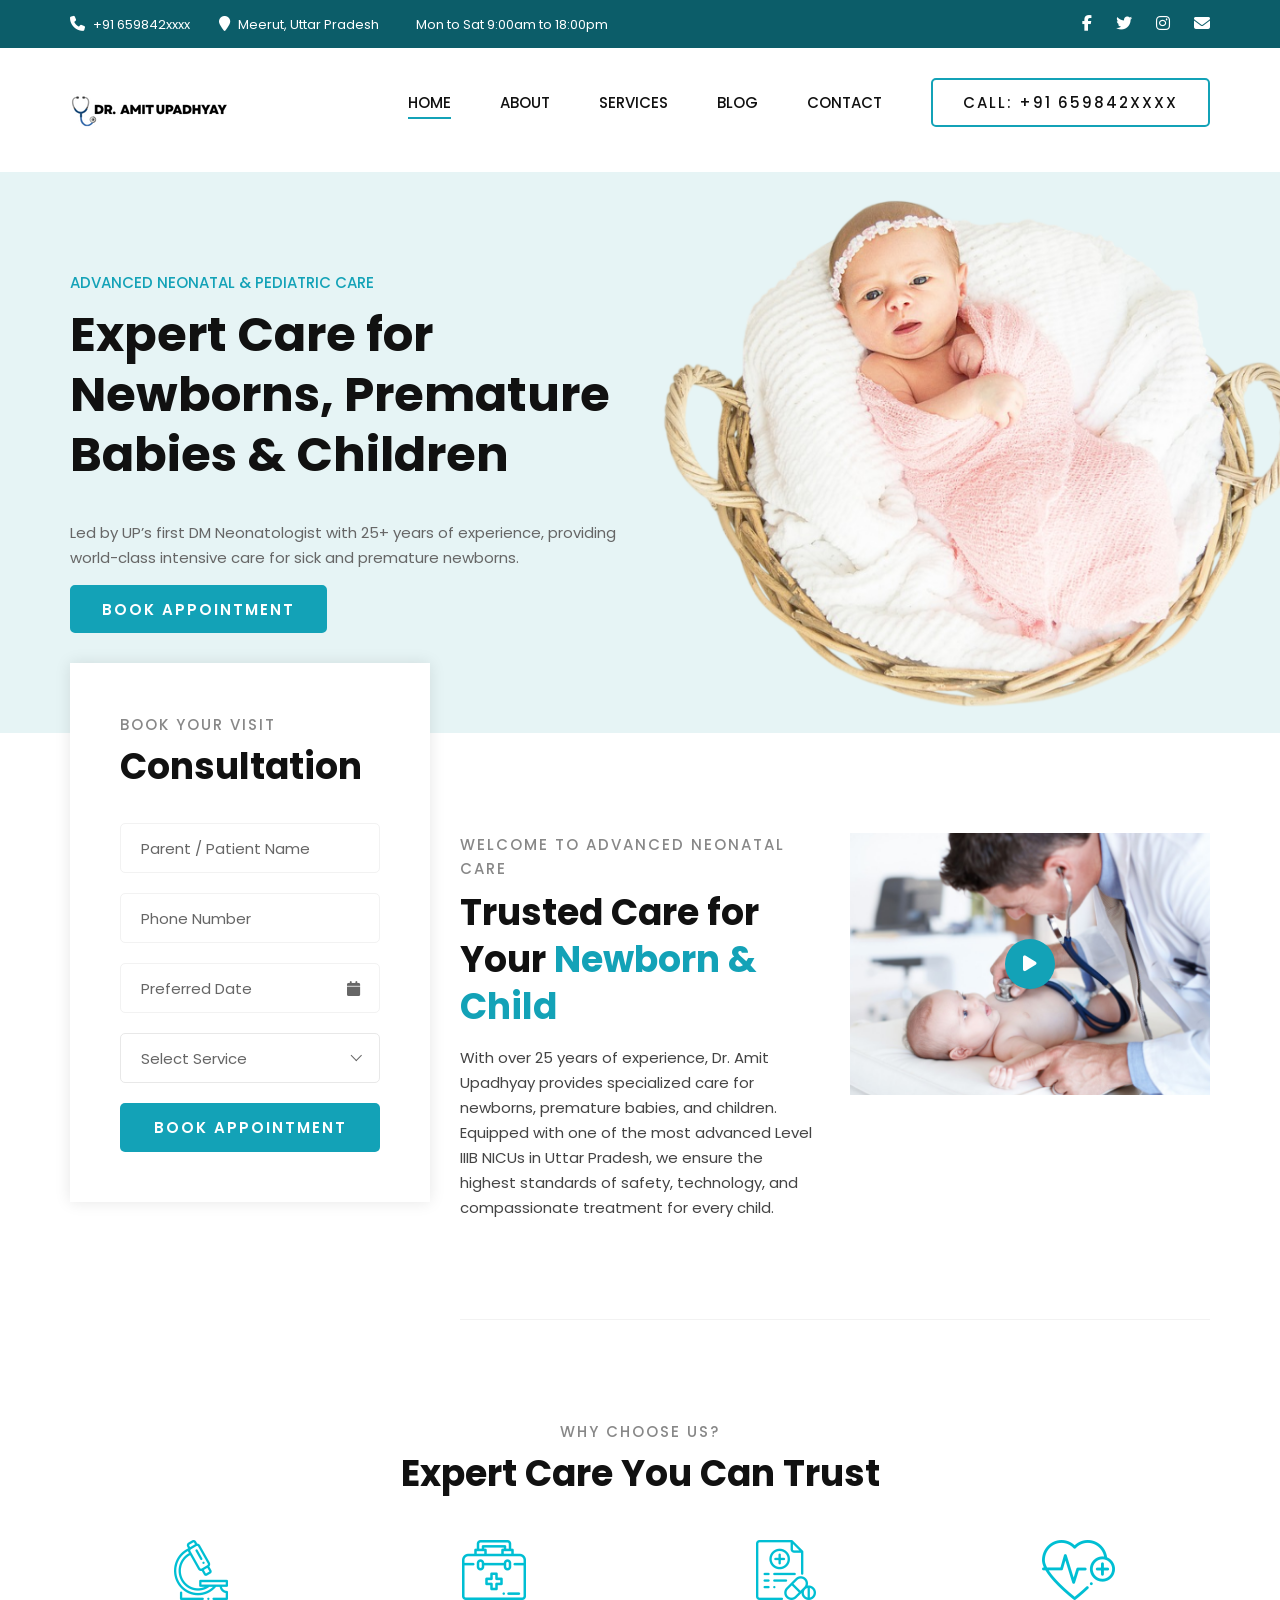
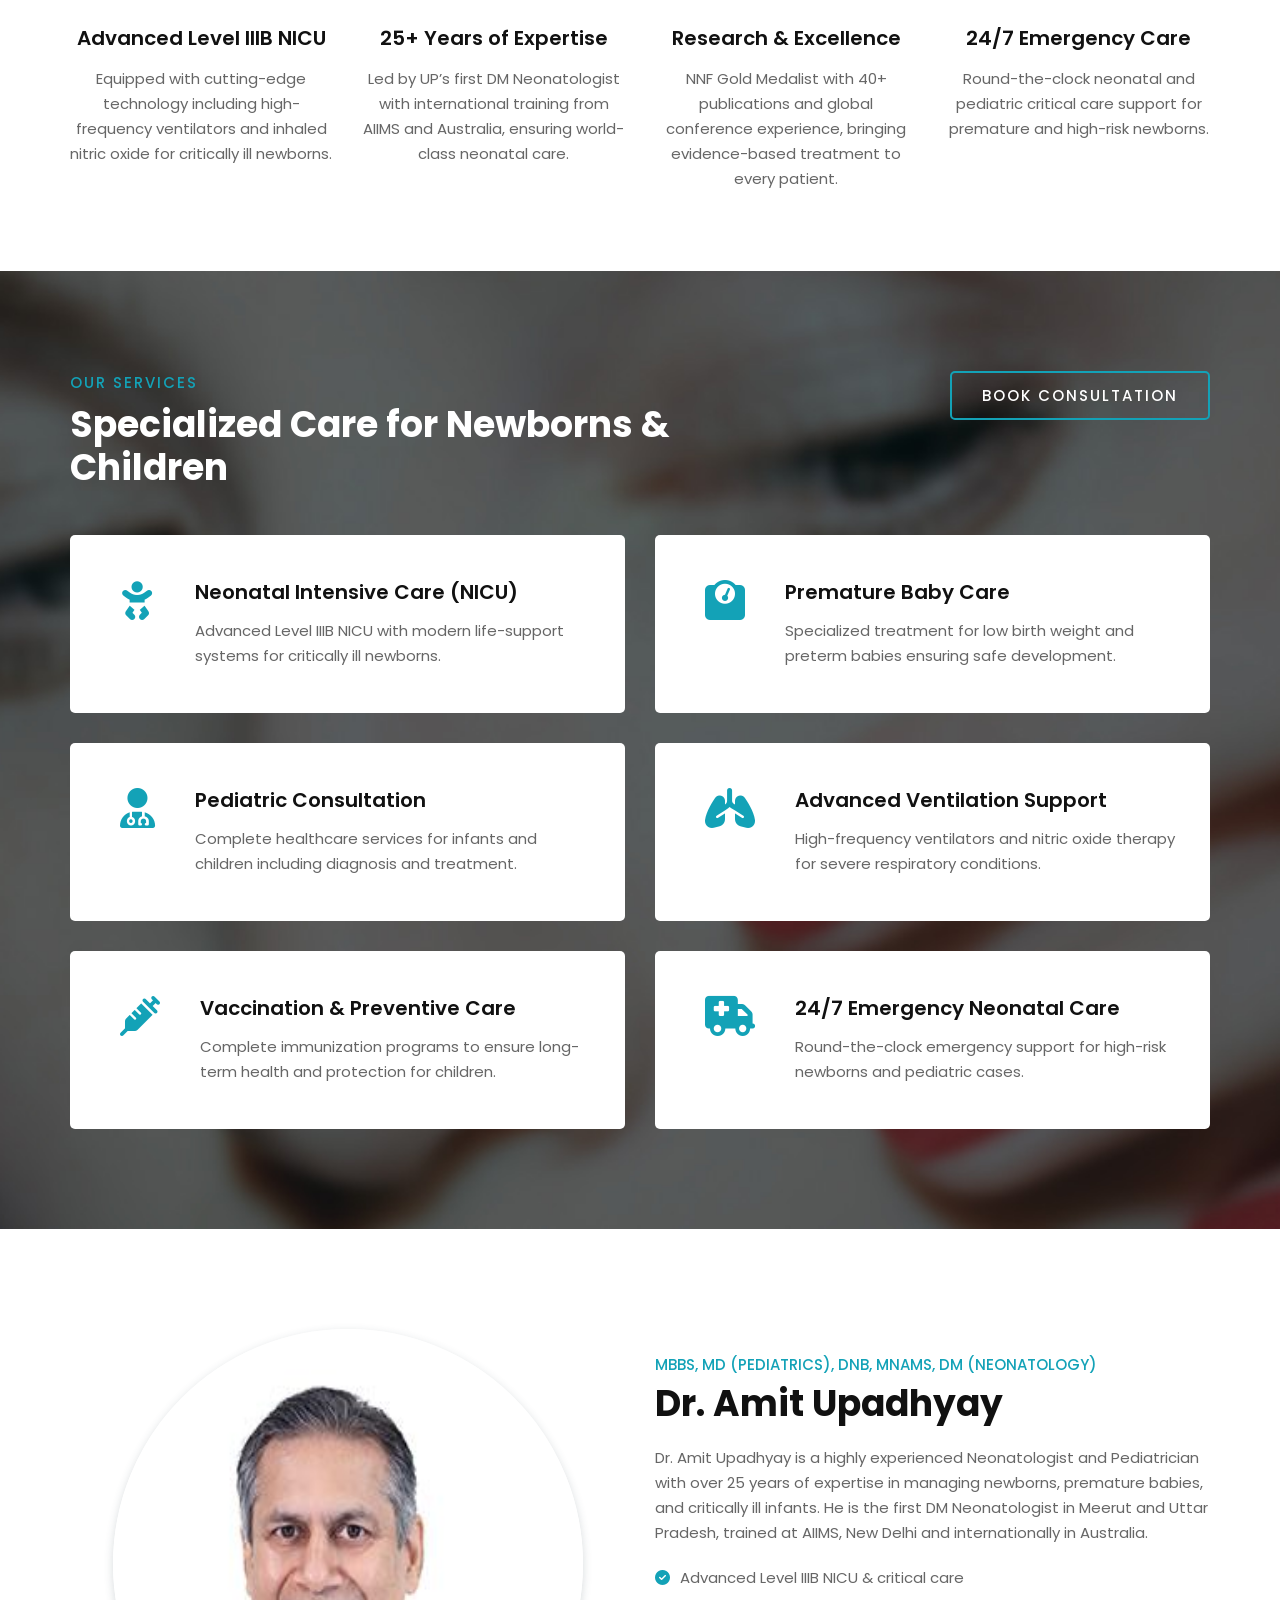
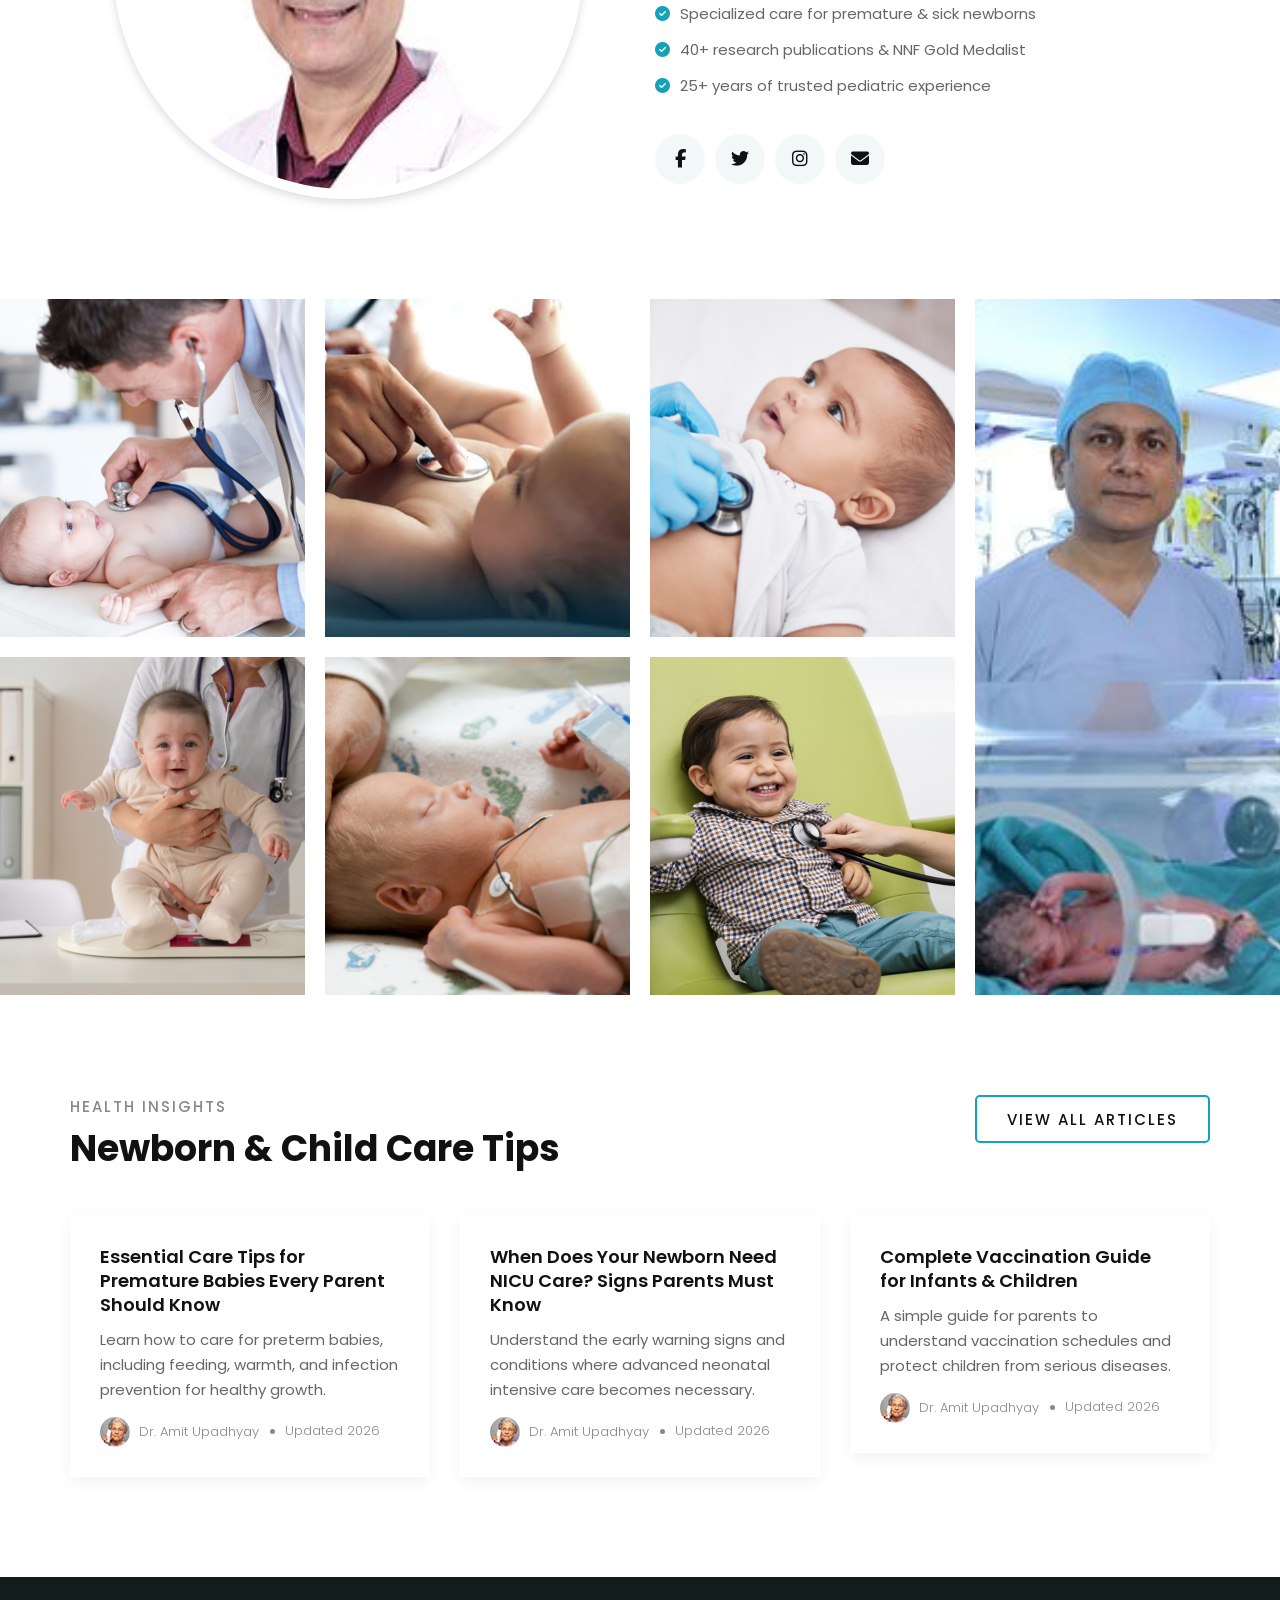
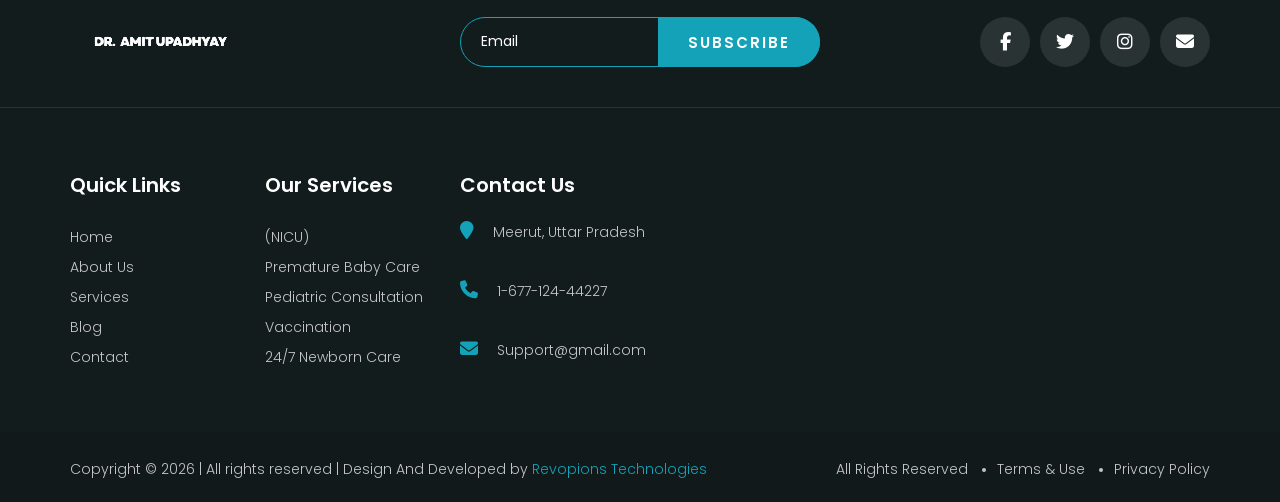
==== index.html @ 5a12bf99 "first upload" ====
<!DOCTYPE html>
<html lang="zxx">

<head>
    <meta charset="UTF-8">
    <meta name="description" content="Aesthetic Template">
    <meta name="keywords" content="Aesthetic, unica, creative, html">
    <meta name="viewport" content="width=device-width, initial-scale=1.0">
    <meta http-equiv="X-UA-Compatible" content="ie=edge">
    <title>Dr. Amit Upadhyay</title>

    <!-- Google Font -->
    <link href="https://fonts.googleapis.com/css2?family=Poppins:wght@300;400;500;600;700;800;900&display=swap"
    rel="stylesheet">

    <!-- Css Styles -->
    <link rel="stylesheet" href="css/bootstrap.min.css" type="text/css">
    <link rel="stylesheet" href="css/font-awesome.min.css" type="text/css">
    <link rel="stylesheet" href="css/flaticon.css" type="text/css">
    <link rel="stylesheet" href="css/nice-select.css" type="text/css">
    <link rel="stylesheet" href="css/jquery-ui.min.css" type="text/css">
    <link rel="stylesheet" href="css/magnific-popup.css" type="text/css">
    <link rel="stylesheet" href="css/owl.carousel.min.css" type="text/css">
    <link rel="stylesheet" href="css/slicknav.min.css" type="text/css">
    <link rel="stylesheet" href="css/style.css" type="text/css">

    <link rel="stylesheet" href="https://cdnjs.cloudflare.com/ajax/libs/font-awesome/6.5.1/css/all.min.css">

</head>

<body>
    <!-- Page Preloder -->
    <div id="preloder">
        <div class="loader"></div>
    </div>

    <!-- Offcanvas Menu Begin -->
    <div class="offcanvas-menu-overlay"></div>
    <div class="offcanvas-menu-wrapper">
        <div class="offcanvas__logo">
            <a href="./index.html"><img src="img/dr/logo.png" alt=""></a>
        </div>
        <div id="mobile-menu-wrap"></div>
        <div class="offcanvas__btn">
            <a href="#" class="primary-btn">Appointment</a>
        </div>
        <ul class="offcanvas__widget">
            <li><i class="fa fa-phone"></i> +91 659842xxxx</li>
            <li><i class="fa fa-map-marker"></i> Meerut, Uttar Pradesh</li>
            <li><i class="fa fa-clock-o"></i> Mon to Sat 9:00am to 18:00pm</li>
        </ul>
        <div class="offcanvas__social">
            <a href="#"><i class="fab fa-facebook-f"></i></a>
            <a href="#"><i class="fab fa-twitter"></i></a>
            <a href="#"><i class="fab fa-instagram"></i></a>
            <a href="#"><i class="fab fa-dribbble"></i></a>
        </div>
    </div>
    <!-- Offcanvas Menu End -->

    <!-- Header Section Begin -->
    <header class="header">
        <div class="header__top">
            <div class="container">
                <div class="row">
                    <div class="col-lg-8">
                        <ul class="header__top__left">
                            <li><i class="fa fa-phone"></i> +91 659842xxxx</li>
                            <li><i class="fa fa-map-marker"></i> Meerut, Uttar Pradesh</li>
                            <li><i class="fa fa-clock-o"></i> Mon to Sat 9:00am to 18:00pm</li>
                        </ul>
                    </div>
                    <div class="col-lg-4">
                        <div class="header__top__right">
                            <a href="#"><i class="fa-brands fa-facebook-f"></i></a>
                                <a href="#"><i class="fa-brands fa-twitter"></i></a>
                                <a href="#"><i class="fa-brands fa-instagram"></i></a>
                                <a href="#"><i class="fa-solid fa-envelope"></i></a>
                        </div>
                    </div>
                </div>
            </div>
        </div>
        <div class="container">
            <div class="row">
                <div class="col-lg-2">
                    <div class="header__logo">
                        <a href="./index.html"><img src="img/dr/logo.png" alt=""></a>
                    </div>
                </div>
                <div class="col-lg-10">
                    <div class="header__menu__option">
                        <nav class="header__menu">
                            <ul>
                                <li class="active"><a href="./index.html">Home</a></li>
                                <li><a href="./about.html">About</a></li>
                                <li><a href="./services.html">Services</a></li>
                                <li><a href="./blog.html">Blog</a></li>
                                <li><a href="./contact.html">Contact</a></li>
                            </ul>
                        </nav>
                        <div class="header__btn">
                            <a href="tel:659842xxxx" class="primary-btn">Call: +91 659842xxxx</a>
                        </div>
                    </div>
                </div>
            </div>
            <div class="canvas__open">
                <i class="fa fa-bars"></i>
            </div>
        </div>
    </header>
    <!-- Header Section End -->

    <!-- Hero Section Begin -->
    <section class="hero spad set-bg" data-setbg="img/hero-baby.png">
        <div class="container">
            <div class="row">
                <div class="col-lg-6">
                    <div class="hero__text">
                        <span>Advanced Neonatal & Pediatric Care</span>
                        <h2>Expert Care for Newborns, Premature Babies & Children</h2>
                        <p>Led by UP’s first DM Neonatologist with 25+ years of experience, providing world-class intensive care for sick and premature newborns.</p>
                        <a href="contact.html" class="primary-btn normal-btn">Book Appointment</a>
                    </div>
                </div>
            </div>
        </div>
    </section>
    <!-- Hero Section End -->

    <!-- Consultation Section Begin -->
    <section class="consultation">
        <div class="container">
            <div class="row">
                <!-- Consultation Form -->
                <div class="col-lg-4">
                    <div class="consultation__form">
                        <div class="section-title">
                            <span>BOOK YOUR VISIT</span>
                            <h2>Consultation</h2>
                        </div>
                        <form action="#">
                            <input type="text" placeholder="Parent / Patient Name">
                            <input type="text" placeholder="Phone Number">
                            <div class="datepicker__item">
                                <input type="text" placeholder="Preferred Date" class="datepicker">
                                <i class="fa fa-calendar"></i>
                            </div>
                            <select>
                                <option value="">Select Service</option>
                                <option value="">Newborn Care Consultation</option>
                                <option value="">Premature Baby Care</option>
                                <option value="">Pediatric Consultation</option>
                                <option value="">NICU / Critical Care</option>
                                <option value="">Vaccination & Child Health</option>
                            </select>
                            <button type="submit" class="site-btn">Book Appointment</button>
                        </form>
                    </div>
                </div>

                <!-- Consultation Content -->
                <div class="col-lg-8">
                    <div class="consultation__text">
                        <div class="row">
                            <div class="col-lg-6 col-md-6">
                                <div class="consultation__text__item">
                                    <div class="section-title">
                                        <span>Welcome to Advanced Neonatal Care</span>
                                        <h2>Trusted Care for Your <b>Newborn & Child</b></h2>
                                    </div>
                                    <p>
                                        With over 25 years of experience, Dr. Amit Upadhyay provides specialized care 
                                        for newborns, premature babies, and children. Equipped with one of the most 
                                        advanced Level IIIB NICUs in Uttar Pradesh, we ensure the highest standards 
                                        of safety, technology, and compassionate treatment for every child.
                                    </p>
                                </div>
                            </div>

                            <!-- Video Section -->
                            <div class="col-lg-6 col-md-6">
                                <div class="consultation__video set-bg" data-setbg="img/dr/about.png">
                                    <a href="https://www.youtube.com" class="play-btn video-popup">
                                        <i class="fa fa-play"></i>
                                    </a>
                                </div>
                            </div>
                        </div>
                    </div>
                </div>
            </div>
        </div>
    </section>
    <!-- Consultation Section End -->

    <!-- Chooseus Section Begin -->
    <section class="chooseus spad">
        <div class="container">
            <div class="row">
                <div class="col-lg-12 text-center">
                    <div class="section-title">
                        <span>Why Choose Us?</span>
                        <h2>Expert Care You Can Trust</h2>
                    </div>
                </div>
            </div>
            <div class="row">
                <!-- Advanced NICU -->
                <div class="col-lg-3 col-md-6 col-sm-6">
                    <div class="chooseus__item">
                        <img src="img/icons/ci-1.png" alt="">
                        <h5>Advanced Level IIIB NICU</h5>
                        <p>Equipped with cutting-edge technology including high-frequency ventilators and inhaled nitric oxide for critically ill newborns.</p>
                    </div>
                </div>

                <!-- Expert Doctor -->
                <div class="col-lg-3 col-md-6 col-sm-6">
                    <div class="chooseus__item">
                        <img src="img/icons/ci-2.png" alt="">
                        <h5>25+ Years of Expertise</h5>
                        <p>Led by UP’s first DM Neonatologist with international training from AIIMS and Australia, ensuring world-class neonatal care.</p>
                    </div>
                </div>

                <!-- Research & Excellence -->
                <div class="col-lg-3 col-md-6 col-sm-6">
                    <div class="chooseus__item">
                        <img src="img/icons/ci-3.png" alt="">
                        <h5>Research & Excellence</h5>
                        <p>NNF Gold Medalist with 40+ publications and global conference experience, bringing evidence-based treatment to every patient.</p>
                    </div>
                </div>

                <!-- 24/7 Critical Care -->
                <div class="col-lg-3 col-md-6 col-sm-6">
                    <div class="chooseus__item">
                        <img src="img/icons/ci-4.png" alt="">
                        <h5>24/7 Emergency Care</h5>
                        <p>Round-the-clock neonatal and pediatric critical care support for premature and high-risk newborns.</p>
                    </div>
                </div>
            </div>
        </div>
    </section>
    <!-- Chooseus Section End -->

    <!-- Services Section Begin -->
    <section class="services spad set-bg" data-setbg="img/services-bg.jpg">
        <div class="container">
            <div class="row">
                <div class="col-lg-8 col-md-8 col-sm-6">
                    <div class="section-title">
                        <span>Our Services</span>
                        <h2>Specialized Care for Newborns & Children</h2>
                    </div>
                </div>
                <div class="col-lg-4 col-md-4 col-sm-6">
                    <div class="services__btn">
                        <a href="#" class="primary-btn">Book Consultation</a>
                    </div>
                </div>
            </div>

            <div class="row">
                <!-- NICU -->
                <div class="col-lg-6 col-md-6 d-flex">
                    <div class="services__item w-100">
                        <div class="services__item__icon">
                            <i class="fa-solid fa-baby"></i>
                        </div>
                        <div class="services__item__text">
                            <h5>Neonatal Intensive Care (NICU)</h5>
                            <p>Advanced Level IIIB NICU with modern life-support systems for critically ill newborns.</p>
                        </div>
                    </div>
                </div>

                <!-- Premature Baby -->
                <div class="col-lg-6 col-md-6 d-flex">
                    <div class="services__item w-100">
                        <div class="services__item__icon">
                            <i class="fa-solid fa-weight-scale"></i>
                        </div>
                        <div class="services__item__text">
                            <h5>Premature Baby Care</h5>
                            <p>Specialized treatment for low birth weight and preterm babies ensuring safe development.</p>
                        </div>
                    </div>
                </div>

                <!-- Pediatric -->
                <div class="col-lg-6 col-md-6 d-flex">
                    <div class="services__item w-100">
                        <div class="services__item__icon">
                            <i class="fa-solid fa-user-doctor"></i>
                        </div>
                        <div class="services__item__text">
                            <h5>Pediatric Consultation</h5>
                            <p>Complete healthcare services for infants and children including diagnosis and treatment.</p>
                        </div>
                    </div>
                </div>

                <!-- Ventilation -->
                <div class="col-lg-6 col-md-6 d-flex">
                    <div class="services__item w-100">
                        <div class="services__item__icon">
                            <i class="fa-solid fa-lungs"></i>
                        </div>
                        <div class="services__item__text">
                            <h5>Advanced Ventilation Support</h5>
                            <p>High-frequency ventilators and nitric oxide therapy for severe respiratory conditions.</p>
                        </div>
                    </div>
                </div>

                <!-- Vaccination -->
                <div class="col-lg-6 col-md-6 d-flex">
                    <div class="services__item w-100">
                        <div class="services__item__icon">
                            <i class="fa-solid fa-syringe"></i>
                        </div>
                        <div class="services__item__text">
                            <h5>Vaccination & Preventive Care</h5>
                            <p>Complete immunization programs to ensure long-term health and protection for children.</p>
                        </div>
                    </div>
                </div>

                <!-- Emergency -->
                <div class="col-lg-6 col-md-6 d-flex">
                    <div class="services__item w-100">
                        <div class="services__item__icon">
                            <i class="fa-solid fa-truck-medical"></i>
                        </div>
                        <div class="services__item__text">
                            <h5>24/7 Emergency Neonatal Care</h5>
                            <p>Round-the-clock emergency support for high-risk newborns and pediatric cases.</p>
                        </div>
                    </div>
                </div>
            </div>
        </div>
    </section>
    <!-- Services Section End -->

    <!-- Doctor Section Begin -->
    <section class="doctor spad">
        <div class="container">
            <div class="doctor__item">
                <div class="row">
                    
                    <!-- Image -->
                    <div class="col-lg-6 order-lg-1">
                        <div class="doctor__item__pic">
                            <img src="img/dr/Dr_Amit_Upadhyay.jpg" alt="Dr Amit Upadhyay">
                        </div>
                    </div>

                    <!-- Content -->
                    <div class="col-lg-6 order-lg-2">
                        <div class="doctor__item__text">
                            <span>MBBS, MD (Pediatrics), DNB, MNAMS, DM (Neonatology)</span>
                            <h2>Dr. Amit Upadhyay</h2>

                            <p>
                                Dr. Amit Upadhyay is a highly experienced Neonatologist and Pediatrician with over 
                                25 years of expertise in managing newborns, premature babies, and critically ill infants. 
                                He is the first DM Neonatologist in Meerut and Uttar Pradesh, trained at AIIMS, New Delhi 
                                and internationally in Australia.
                            </p>

                            <ul>
                                <li><i class="fa-solid fa-circle-check"></i> Advanced Level IIIB NICU & critical care</li>
                                <li><i class="fa-solid fa-circle-check"></i> Specialized care for premature & sick newborns</li>
                                <li><i class="fa-solid fa-circle-check"></i> 40+ research publications & NNF Gold Medalist</li>
                                <li><i class="fa-solid fa-circle-check"></i> 25+ years of trusted pediatric experience</li>
                            </ul>

                            <!-- Social (optional keep or remove) -->
                            <div class="doctor__item__social">
                                <a href="#"><i class="fa-brands fa-facebook-f"></i></a>
                                <a href="#"><i class="fa-brands fa-twitter"></i></a>
                                <a href="#"><i class="fa-brands fa-instagram"></i></a>
                                <a href="#"><i class="fa-solid fa-envelope"></i></a>
                            </div>

                        </div>
                    </div>

                </div>
            </div>
        </div>
    </section>
    <!-- Doctor Section End -->

    <!-- Gallery Begin -->
    <div class="gallery">
        <div class="gallery__container">
            <div class="grid-sizer"></div>
            <div class="gc__item set-bg" data-setbg="img/dr/g1.png">
                <a href="img/dr/g1.png" class="image-popup"><i class="fa fa-search-plus"></i></a>
            </div>
            <div class="gc__item set-bg" data-setbg="img/dr/g2.png">
                <a href="img/dr/g2.png" class="image-popup"><i class="fa fa-search-plus"></i></a>
            </div>
            <div class="gc__item set-bg" data-setbg="img/dr/g3.png">
                <a href="img/dr/g3.png" class="image-popup"><i class="fa fa-search-plus"></i></a>
            </div>
            <div class="gc__item gc__item__large set-bg" data-setbg="img/dr/g7.png">
                <a href="img/dr/g7.png" class="image-popup"><i class="fa fa-search-plus"></i></a>
            </div>
            <div class="gc__item set-bg" data-setbg="img/dr/g4.png">
                <a href="img/dr/g4.png" class="image-popup"><i class="fa fa-search-plus"></i></a>
            </div>
            <div class="gc__item set-bg" data-setbg="img/dr/g5.png">
                <a href="img/dr/g5.png" class="image-popup"><i class="fa fa-search-plus"></i></a>
            </div>
            <div class="gc__item set-bg" data-setbg="img/dr/g6.png">
                <a href="img/dr/g6.png" class="image-popup"><i class="fa fa-search-plus"></i></a>
            </div>
        </div>
    </div>
    <!-- Gallery End -->

    <!-- Latest News Begin -->
    <section class="latest spad">
        <div class="container">
            <div class="row">
                <div class="col-lg-8 col-md-8 col-sm-6">
                    <div class="section-title">
                        <span>Health Insights</span>
                        <h2>Newborn & Child Care Tips</h2>
                    </div>
                </div>
                <div class="col-lg-4 col-md-4 col-sm-6">
                    <div class="latest__btn">
                        <a href="blog.html" class="primary-btn">View All Articles</a>
                    </div>
                </div>
            </div>

            <div class="row">
                <!-- Blog 1 -->
                <div class="col-lg-4 col-md-6 col-sm-6">
                    <div class="latest__item">
                        <h5>
                            <a href="#">Essential Care Tips for Premature Babies Every Parent Should Know</a>
                        </h5>
                        <p>Learn how to care for preterm babies, including feeding, warmth, and infection prevention for healthy growth.</p>
                        <ul>
                            <li><img src="img/blog/blog-author.jpg" alt=""> Dr. Amit Upadhyay</li>
                            <li>Updated 2026</li>
                        </ul>
                    </div>
                </div>

                <!-- Blog 2 -->
                <div class="col-lg-4 col-md-6 col-sm-6">
                    <div class="latest__item">
                        <h5>
                            <a href="#">When Does Your Newborn Need NICU Care? Signs Parents Must Know</a>
                        </h5>
                        <p>Understand the early warning signs and conditions where advanced neonatal intensive care becomes necessary.</p>
                        <ul>
                            <li><img src="img/blog/blog-author.jpg" alt=""> Dr. Amit Upadhyay</li>
                            <li>Updated 2026</li>
                        </ul>
                    </div>
                </div>

                <!-- Blog 3 -->
                <div class="col-lg-4 col-md-6 col-sm-6">
                    <div class="latest__item">
                        <h5>
                            <a href="#">Complete Vaccination Guide for Infants & Children</a>
                        </h5>
                        <p>A simple guide for parents to understand vaccination schedules and protect children from serious diseases.</p>
                        <ul>
                            <li><img src="img/blog/blog-author.jpg" alt=""> Dr. Amit Upadhyay</li>
                            <li>Updated 2026</li>
                        </ul>
                    </div>
                </div>
            </div>
        </div>
    </section>
    <!-- Latest News End -->

    <!-- Footer Section Begin -->
    <footer class="footer">
        <div class="footer__top">
            <div class="container">
                <div class="row">
                    <div class="col-lg-4 col-md-4">
                        <div class="footer__logo">
                            <a href="#"><img src="img/dr/logo-white.png" alt=""></a>
                        </div>
                    </div>
                    <div class="col-lg-4 col-md-8">
                        <div class="footer__newslatter">
                            <form action="#">
                                <input type="text" placeholder="Email">
                                <button type="submit" class="site-btn">Subscribe</button>
                            </form>
                        </div>
                    </div>
                    <div class="col-lg-4 col-md-12">
                        <div class="footer__social">
                            <a href="#"><i class="fa-brands fa-facebook-f"></i></a>
                            <a href="#"><i class="fa-brands fa-twitter"></i></a>
                            <a href="#"><i class="fa-brands fa-instagram"></i></a>
                            <a href="#"><i class="fa-solid fa-envelope"></i></a>
                        </div>
                    </div>
                </div>
            </div>
        </div>
        <div class="container">
            <div class="row">
                <div class="col-lg-2 col-md-3 col-sm-6">
                    <div class="footer__widget">
                        <h5>Quick Links</h5>
                        <ul>
                            <li><a href="index.html">Home</a></li>
                            <li><a href="about.html">About Us</a></li>
                            <li><a href="services.html">Services</a></li>
                            <li><a href="blog.html">Blog</a></li>
                            <li><a href="contact.html">Contact</a></li>
                        </ul>
                    </div>
                </div>
                <div class="col-lg-2 col-md-3 col-sm-6">
                    <div class="footer__widget">
                        <h5>Our Services</h5>
                        <ul>
                            <li><a href="#">(NICU)</a></li>
                            <li><a href="#">Premature Baby Care</a></li>
                            <li><a href="#">Pediatric Consultation</a></li>
                            <li><a href="#">Vaccination</a></li>
                            <li><a href="#">24/7 Newborn Care</a></li>
                        </ul>
                    </div>
                </div>
                <div class="col-lg-4 col-md-6 col-sm-6">
                    <div class="footer__address">
                        <h5>Contact Us</h5>
                        <ul>
                            <li><i class="fa fa-map-marker"></i> Meerut, Uttar Pradesh</li>
                            <li><i class="fa fa-phone"></i> 1-677-124-44227</li>
                            <li><i class="fa fa-envelope"></i> Support@gmail.com</li>
                        </ul>
                    </div>
                </div>
                <div class="col-lg-4 col-md-12 col-sm-6">
                    <div class="footer__map">
                        <iframe
                            src="https://www.google.com/maps?q=Meerut,Uttar+Pradesh&output=embed"
                            height="190"
                            style="border:0; width:100%;"
                            allowfullscreen=""
                            loading="lazy">
                        </iframe>
                    </div>
                </div>
            </div>
        </div>
        <div class="footer__copyright">
            <div class="container">
                <div class="row">
                    <div class="col-lg-7">
                        <div class="footer__copyright__text">
                            <p>Copyright &copy; 2026 | All rights reserved | Design And Developed by <a href="https://revopions.com" target="_blank">Revopions Technologies</a></p>
                        </div>
                    </div>
                    <div class="col-lg-5">
                        <ul>
                            <li>All Rights Reserved</li>
                            <li>Terms & Use</li>
                            <li>Privacy Policy</li>
                        </ul>
                    </div>
                </div>
            </div>
        </div>
    </footer>
    <!-- Footer Section End -->

    <!-- Js Plugins -->
    <script src="js/jquery-3.3.1.min.js"></script>
    <script src="js/bootstrap.min.js"></script>
    <script src="js/jquery.magnific-popup.min.js"></script>
    <script src="js/masonry.pkgd.min.js"></script>
    <script src="js/jquery-ui.min.js"></script>
    <script src="js/jquery.nice-select.min.js"></script>
    <script src="js/jquery.slicknav.js"></script>
    <script src="js/owl.carousel.min.js"></script>
    <script src="js/main.js"></script>
</body>

</html>
---- css/flaticon.css ----
@font-face {
  font-family: "Flaticon";
  src: url("../fonts/Flaticon.eot");
  src: url("../fonts/Flaticon.eot?#iefix") format("embedded-opentype"),
       url("../fonts/Flaticon.woff2") format("woff2"),
       url("../fonts/Flaticon.woff") format("woff"),
       url("../fonts/Flaticon.ttf") format("truetype"),
       url("../fonts/Flaticon.svg#Flaticon") format("svg");
  font-weight: normal;
  font-style: normal;
}

@media screen and (-webkit-min-device-pixel-ratio:0) {
  @font-face {
    font-family: "Flaticon";
    src: url("../fonts/Flaticon.svg#Flaticon") format("svg");
  }
}

[class^="flaticon-"]:before, [class*=" flaticon-"]:before,
[class^="flaticon-"]:after, [class*=" flaticon-"]:after {   
  font-family: Flaticon;
  font-size: 20px;
  font-style: normal;
  margin-left: 0;
}

.fimanager:before {
      display: inline-block;
  font-family: "Flaticon";
  font-style: normal;
  font-weight: normal;
  font-variant: normal;
  line-height: 1;
  text-decoration: inherit;
  text-rendering: optimizeLegibility;
  text-transform: none;
  -moz-osx-font-smoothing: grayscale;
  -webkit-font-smoothing: antialiased;
  font-smoothing: antialiased;
    display: block;
}

.flaticon-001-anatomy:before { content: "\f100"; }
.flaticon-002-aesthetic:before { content: "\f101"; }
.flaticon-003-anatomy:before { content: "\f102"; }
.flaticon-004-beauty:before { content: "\f103"; }
.flaticon-005-asymmetry:before { content: "\f104"; }
.flaticon-006-breast:before { content: "\f105"; }
.flaticon-007-aesthetic:before { content: "\f106"; }
.flaticon-008-abdominoplasty:before { content: "\f107"; }
.flaticon-009-anatomy:before { content: "\f108"; }
.flaticon-010-beauty:before { content: "\f109"; }
.flaticon-011-beauty:before { content: "\f10a"; }
.flaticon-012-beauty:before { content: "\f10b"; }
.flaticon-013-anatomy:before { content: "\f10c"; }
.flaticon-014-anatomy:before { content: "\f10d"; }
.flaticon-015-abdomen:before { content: "\f10e"; }
.flaticon-016-belly:before { content: "\f10f"; }
.flaticon-017-aesthetic:before { content: "\f110"; }
.flaticon-018-beauty:before { content: "\f111"; }
.flaticon-019-aesthetic:before { content: "\f112"; }
.flaticon-020-beauty:before { content: "\f113"; }
.flaticon-021-anatomy:before { content: "\f114"; }
.flaticon-022-arm:before { content: "\f115"; }
.flaticon-023-beauty:before { content: "\f116"; }
.flaticon-024-abdominoplasty:before { content: "\f117"; }
.flaticon-025-aesthetic:before { content: "\f118"; }
.flaticon-026-anatomy:before { content: "\f119"; }
.flaticon-027-beauty:before { content: "\f11a"; }
.flaticon-028-beauty:before { content: "\f11b"; }
.flaticon-029-beauty:before { content: "\f11c"; }
.flaticon-030-belly:before { content: "\f11d"; }
.flaticon-031-anatomy:before { content: "\f11e"; }
.flaticon-032-anatomy:before { content: "\f11f"; }
.flaticon-033-beauty:before { content: "\f120"; }
.flaticon-034-healthcare-and-medical:before { content: "\f121"; }
.flaticon-035-beauty:before { content: "\f122"; }
.flaticon-036-beauty:before { content: "\f123"; }
.flaticon-037-belly:before { content: "\f124"; }
.flaticon-038-beauty:before { content: "\f125"; }
.flaticon-039-beauty:before { content: "\f126"; }
.flaticon-040-anatomy:before { content: "\f127"; }
.flaticon-041-anatomy:before { content: "\f128"; }
.flaticon-042-beauty:before { content: "\f129"; }
.flaticon-043-beauty:before { content: "\f12a"; }
.flaticon-044-aesthetic:before { content: "\f12b"; }
.flaticon-045-belly:before { content: "\f12c"; }
.flaticon-046-breast:before { content: "\f12d"; }
.flaticon-047-eye:before { content: "\f12e"; }
.flaticon-048-beauty:before { content: "\f12f"; }
.flaticon-049-abdominoplasty:before { content: "\f130"; }
.flaticon-050-belly:before { content: "\f131"; }
---- css/nice-select.css ----
.nice-select {
  -webkit-tap-highlight-color: transparent;
  background-color: #fff;
  border-radius: 5px;
  border: solid 1px #e8e8e8;
  box-sizing: border-box;
  clear: both;
  cursor: pointer;
  display: block;
  float: left;
  font-family: inherit;
  font-size: 14px;
  font-weight: normal;
  height: 42px;
  line-height: 40px;
  outline: none;
  padding-left: 18px;
  padding-right: 30px;
  position: relative;
  text-align: left !important;
  -webkit-transition: all 0.2s ease-in-out;
  transition: all 0.2s ease-in-out;
  -webkit-user-select: none;
     -moz-user-select: none;
      -ms-user-select: none;
          user-select: none;
  white-space: nowrap;
  width: auto; }
  .nice-select:hover {
    border-color: #dbdbdb; }
  .nice-select:active, .nice-select.open, .nice-select:focus {
    border-color: #999; }
  .nice-select:after {
    border-bottom: 2px solid #999;
    border-right: 2px solid #999;
    content: '';
    display: block;
    height: 5px;
    margin-top: -4px;
    pointer-events: none;
    position: absolute;
    right: 12px;
    top: 50%;
    -webkit-transform-origin: 66% 66%;
        -ms-transform-origin: 66% 66%;
            transform-origin: 66% 66%;
    -webkit-transform: rotate(45deg);
        -ms-transform: rotate(45deg);
            transform: rotate(45deg);
    -webkit-transition: all 0.15s ease-in-out;
    transition: all 0.15s ease-in-out;
    width: 5px; }
  .nice-select.open:after {
    -webkit-transform: rotate(-135deg);
        -ms-transform: rotate(-135deg);
            transform: rotate(-135deg); }
  .nice-select.open .list {
    opacity: 1;
    pointer-events: auto;
    -webkit-transform: scale(1) translateY(0);
        -ms-transform: scale(1) translateY(0);
            transform: scale(1) translateY(0); }
  .nice-select.disabled {
    border-color: #ededed;
    color: #999;
    pointer-events: none; }
    .nice-select.disabled:after {
      border-color: #cccccc; }
  .nice-select.wide {
    width: 100%; }
    .nice-select.wide .list {
      left: 0 !important;
      right: 0 !important; }
  .nice-select.right {
    float: right; }
    .nice-select.right .list {
      left: auto;
      right: 0; }
  .nice-select.small {
    font-size: 12px;
    height: 36px;
    line-height: 34px; }
    .nice-select.small:after {
      height: 4px;
      width: 4px; }
    .nice-select.small .option {
      line-height: 34px;
      min-height: 34px; }
  .nice-select .list {
    background-color: #fff;
    border-radius: 5px;
    box-shadow: 0 0 0 1px rgba(68, 68, 68, 0.11);
    box-sizing: border-box;
    margin-top: 4px;
    opacity: 0;
    overflow: hidden;
    padding: 0;
    pointer-events: none;
    position: absolute;
    top: 100%;
    left: 0;
    -webkit-transform-origin: 50% 0;
        -ms-transform-origin: 50% 0;
            transform-origin: 50% 0;
    -webkit-transform: scale(0.75) translateY(-21px);
        -ms-transform: scale(0.75) translateY(-21px);
            transform: scale(0.75) translateY(-21px);
    -webkit-transition: all 0.2s cubic-bezier(0.5, 0, 0, 1.25), opacity 0.15s ease-out;
    transition: all 0.2s cubic-bezier(0.5, 0, 0, 1.25), opacity 0.15s ease-out;
    z-index: 9; }
    .nice-select .list:hover .option:not(:hover) {
      background-color: transparent !important; }
  .nice-select .option {
    cursor: pointer;
    font-weight: 400;
    line-height: 40px;
    list-style: none;
    min-height: 40px;
    outline: none;
    padding-left: 18px;
    padding-right: 29px;
    text-align: left;
    -webkit-transition: all 0.2s;
    transition: all 0.2s; }
    .nice-select .option:hover, .nice-select .option.focus, .nice-select .option.selected.focus {
      background-color: #f6f6f6; }
    .nice-select .option.selected {
      font-weight: bold; }
    .nice-select .option.disabled {
      background-color: transparent;
      color: #999;
      cursor: default; }

.no-csspointerevents .nice-select .list {
  display: none; }

.no-csspointerevents .nice-select.open .list {
  display: block; }
---- css/style.css ----
/******************************************************************
	Templater Name: Aesthetic
	Description: Aesthetic medical template
	Author: Colorib
	Author URI: https://colorlib.com/
	Version: 1.0
	Created: Colorib
******************************************************************/

/*------------------------------------------------------------------
[Table of contents]

1.  Template default CSS
	1.1	Variables
	1.2	Mixins
	1.3	Flexbox
	1.4	Reset
2.  Helper Css
3.  Header Section
4.  Hero Section
5.  Consultation Section
6.  Banner Section
7.  Chooseus Section
8.  Team Section
9.  Gallery
10.  Footer Style
-------------------------------------------------------------------*/

/*----------------------------------------*/

/* Template default CSS
/*----------------------------------------*/

html,
body {
	height: 100%;
	font-family: "Poppins", sans-serif;
	-webkit-font-smoothing: antialiased;
}

h1,
h2,
h3,
h4,
h5,
h6 {
	margin: 0;
	color: #111111;
	font-weight: 400;
	font-family: "Poppins", sans-serif;
}

h1 {
	font-size: 70px;
}

h2 {
	font-size: 36px;
}

h3 {
	font-size: 30px;
}

h4 {
	font-size: 24px;
}

h5 {
	font-size: 18px;
}

h6 {
	font-size: 16px;
}

p {
	font-size: 15px;
	font-family: "Poppins", sans-serif;
	color: #666666;
	font-weight: 400;
	line-height: 25px;
	margin: 0 0 15px 0;
}

img {
	max-width: 100%;
}

input:focus,
select:focus,
button:focus,
textarea:focus {
	outline: none;
}

a:hover,
a:focus {
	text-decoration: none;
	outline: none;
	color: inherit;
}

ul,
ol {
	padding: 0;
	margin: 0;
}

/*---------------------
  Helper CSS
-----------------------*/

.section-title {
	margin-bottom: 45px;
}

.section-title span {
	font-size: 15px;
	color: #888888;
	font-weight: 500;
	letter-spacing: 2px;
	text-transform: uppercase;
}

.section-title h2 {
	color: #111111;
	font-weight: 700;
	margin-top: 8px;
}

.set-bg {
	background-repeat: no-repeat;
	background-size: cover;
	background-position: top center;
}

.spad {
	padding-top: 100px;
	padding-bottom: 100px;
}

.text-white h1,
.text-white h2,
.text-white h3,
.text-white h4,
.text-white h5,
.text-white h6,
.text-white p,
.text-white span,
.text-white li,
.text-white a {
	color: #fff;
}

/* buttons */

.primary-btn {
	display: inline-block;
	font-size: 15px;
	font-weight: 500;
	padding: 12px 30px 10px;
	text-transform: uppercase;
	color: #111111;
	text-transform: uppercase;
	letter-spacing: 2px;
	border: 2px solid #13a2b7;
	border-radius: 5px;
}

.primary-btn.normal-btn {
	background: #13a2b7;
	color: #ffffff;
	font-weight: 600;
}

.site-btn {
	font-size: 15px;
	color: #ffffff;
	background: #13a2b7;
	font-weight: 600;
	border: none;
	border-radius: 5px;
	display: inline-block;
	text-transform: uppercase;
	letter-spacing: 2px;
	padding: 14px 30px 12px;
}

/* Preloder */

#preloder {
	position: fixed;
	width: 100%;
	height: 100%;
	top: 0;
	left: 0;
	z-index: 999999;
	background: #000;
}

.loader {
	width: 40px;
	height: 40px;
	position: absolute;
	top: 50%;
	left: 50%;
	margin-top: -13px;
	margin-left: -13px;
	border-radius: 60px;
	animation: loader 0.8s linear infinite;
	-webkit-animation: loader 0.8s linear infinite;
}

@keyframes loader {
	0% {
		-webkit-transform: rotate(0deg);
		transform: rotate(0deg);
		border: 4px solid #f44336;
		border-left-color: transparent;
	}
	50% {
		-webkit-transform: rotate(180deg);
		transform: rotate(180deg);
		border: 4px solid #673ab7;
		border-left-color: transparent;
	}
	100% {
		-webkit-transform: rotate(360deg);
		transform: rotate(360deg);
		border: 4px solid #f44336;
		border-left-color: transparent;
	}
}

@-webkit-keyframes loader {
	0% {
		-webkit-transform: rotate(0deg);
		border: 4px solid #f44336;
		border-left-color: transparent;
	}
	50% {
		-webkit-transform: rotate(180deg);
		border: 4px solid #673ab7;
		border-left-color: transparent;
	}
	100% {
		-webkit-transform: rotate(360deg);
		border: 4px solid #f44336;
		border-left-color: transparent;
	}
}

/*---------------------
  Header
-----------------------*/

.header.header--normal {
	border-bottom: 1px solid #f2f2f2;
}

.header__top {
	background: #0c5d69;
}

.header__top__left {
	padding: 12px 0;
}

.header__top__left li {
	font-size: 13px;
	color: #ffffff;
	list-style: none;
	display: inline-block;
	margin-right: 25px;
}

.header__top__left li:last-child {
	margin-right: 0;
}

.header__top__left li i {
	font-size: 15px;
	margin-right: 5px;
}

.header__top__right {
	text-align: right;
	padding: 12px 0;
}

.header__top__right a {
	font-size: 16px;
	color: #ffffff;
	display: inline-block;
	margin-right: 20px;
}

.header__top__right a:last-child {
	margin-right: 0;
}

.header__logo {
	padding: 42px 0;
}

.header__logo a {
	display: inline-block;
}

.header__menu__option {
	text-align: right;
	padding: 30px 0;
}

.header__menu {
	display: inline-block;
	margin-right: 45px;
}

.header__menu ul li {
	list-style: none;
	display: inline-block;
	margin-right: 45px;
	position: relative;
}

.header__menu ul li.active a:after {
	-webkit-transform: scale(1);
	-ms-transform: scale(1);
	transform: scale(1);
}

.header__menu ul li:hover a:after {
	-webkit-transform: scale(1);
	-ms-transform: scale(1);
	transform: scale(1);
}

.header__menu ul li:hover .dropdown {
	top: 30px;
	opacity: 1;
	visibility: visible;
}

.header__menu ul li:last-child {
	margin-right: 0;
}

.header__menu ul li .dropdown {
	position: absolute;
	left: 0;
	top: 52px;
	width: 150px;
	background: #111111;
	text-align: left;
	padding: 2px 0;
	z-index: 9;
	opacity: 0;
	visibility: hidden;
	-webkit-transition: all, 0.3s;
	-o-transition: all, 0.3s;
	transition: all, 0.3s;
}

.header__menu ul li .dropdown li {
	display: block;
	margin-right: 0;
}

.header__menu ul li .dropdown li a {
	font-size: 14px;
	color: #ffffff;
	font-weight: 500;
	padding: 8px 20px;
	text-transform: capitalize;
}

.header__menu ul li .dropdown li a:after {
	display: none;
}

.header__menu ul li a {
	font-size: 15px;
	color: #111111;
	font-weight: 500;
	display: block;
	padding: 4px 0;
	text-transform: uppercase;
	position: relative;
}

.header__menu ul li a:after {
	position: absolute;
	left: 0;
	bottom: 0;
	width: 100%;
	height: 2px;
	background: #13a2b7;
	content: "";
	-webkit-transition: all, 0.3s;
	-o-transition: all, 0.3s;
	transition: all, 0.3s;
	-webkit-transform: scale(0);
	-ms-transform: scale(0);
	transform: scale(0);
}

.header__btn {
	display: inline-block;
}

.offcanvas-menu-wrapper {
	display: none;
}

.canvas__open {
	display: none;
}

/*---------------------
  Hero
-----------------------*/

.hero {
  padding-top: 100px;
  padding-bottom: 100px;
}

.hero__text span {
	font-size: 15px;
	font-weight: 500;
	color: #13a2b7;
	text-transform: uppercase;
	display: block;
}

.hero__text h2 {
	font-size: 48px;
	color: #111111;
	font-weight: 700;
	line-height: 60px;
	margin-top: 10px;
	margin-bottom: 35px;
}

/*---------------------
  Consultation
-----------------------*/

.consultation__form {
	padding: 50px;
	-webkit-box-shadow: 0px 0px 15px rgba(0, 0, 0, 0.1);
	box-shadow: 0px 0px 15px rgba(0, 0, 0, 0.1);
	margin-top: -70px;
	background: #ffffff;
}

.consultation__form .section-title {
	margin-bottom: 35px;
}

.consultation__form form input {
	font-size: 15px;
	color: #666666;
	width: 100%;
	height: 50px;
	padding-left: 20px;
	border: 1px solid #f2f2f2;
	border-radius: 5px;
	margin-bottom: 20px;
}

.consultation__form form input::-webkit-input-placeholder {
	color: #666666;
}

.consultation__form form input::-moz-placeholder {
	color: #666666;
}

.consultation__form form input:-ms-input-placeholder {
	color: #666666;
}

.consultation__form form input::-ms-input-placeholder {
	color: #666666;
}

.consultation__form form input::placeholder {
	color: #666666;
}

.consultation__form form input:focus {
	border-color: #9d9d9d;
}

.consultation__form form .datepicker__item {
	position: relative;
}

.consultation__form form .datepicker__item i {
	position: absolute;
	right: 20px;
	top: 18px;
	font-size: 15px;
	color: #666666;
}

.consultation__form form .nice-select {
	float: none;
	width: 100%;
	height: 50px;
	line-height: 50px;
	padding-left: 20px;
	border-radius: 5px;
	margin-bottom: 20px;
}

.consultation__form form .nice-select:after {
	border-bottom: 1.5px solid #666666;
	border-right: 1.5px solid #666666;
	height: 8px;
	right: 20px;
	top: 46%;
	width: 8px;
}

.consultation__form form .nice-select span {
	font-size: 15px;
	color: #666666;
}

.consultation__form form .nice-select.active,
.consultation__form form .nice-select.open,
.consultation__form form .nice-select:focus {
	border-color: #666666;
}

.consultation__form form .nice-select .list {
	width: 100%;
	margin-top: 0;
	border-radius: 5px;
}

.consultation__form form button {
	width: 100%;
}

.consultation__text {
	padding: 100px 0;
	position: relative;
}

.consultation__text:after {
	position: absolute;
	right: 0;
	bottom: 0;
	width: 100%;
	height: 1px;
	background: #f2f2f2;
	content: "";
}

.consultation__text__item .section-title {
	margin-bottom: 15px;
}

.consultation__text__item .section-title h2 {
	line-height: 47px;
}

.consultation__text__item .section-title h2 b {
	font-weight: 700;
	color: #13a2b7;
}

.consultation__text__item p {
	color: #444444;
	margin-bottom: 0;
}

.consultation__video {
	height: 262px;
	display: -webkit-box;
	display: -ms-flexbox;
	display: flex;
	-webkit-box-align: center;
	-ms-flex-align: center;
	align-items: center;
	-webkit-box-pack: center;
	-ms-flex-pack: center;
	justify-content: center;
}

.consultation__video .play-btn {
	display: inline-block;
	height: 50px;
	width: 50px;
	background: #13a2b7;
	border-radius: 50%;
	line-height: 50px;
	text-align: center;
	font-size: 18px;
	color: #ffffff;
}

/*---------------------
  Choose Us
-----------------------*/

.chooseus {
	padding-bottom: 50px;
}

.chooseus__item {
	text-align: center;
	margin-bottom: 30px;
}

.chooseus__item h5 {
	font-size: 20px;
	color: #111111;
	font-weight: 600;
	margin-top: 26px;
	margin-bottom: 16px;
}

.chooseus__item p {
	margin-bottom: 0;
}

/*---------------------
  Services
-----------------------*/

.services {
	padding-bottom: 70px;
}

.services .section-title span {
	color: #13a2b7;
}

.services .section-title h2 {
	color: #ffffff;
}

.services__btn {
	text-align: right;
}

.services__btn .primary-btn {
	color: #ffffff;
}

.services__item {
	background: #ffffff;
	padding: 45px 30px 45px 50px;
	margin-bottom: 30px;
	border-radius: 5px;
}

.services__item:hover {
	background: #13a2b7;
}

.services__item:hover .services__item__icon span {
	color: #ffffff;
}

.services__item:hover .services__item__text h5 {
	color: #ffffff;
}

.services__item:hover .services__item__text p {
	color: #ffffff;
}

.services__item__icon {
	float: left;
	margin-right: 40px;
}

.services__item__icon span {
	color: #13a2b7;
	font-size: 40px;
	display: inline-block;
	line-height: 76px;
	-webkit-transition: all, 0.3s;
	-o-transition: all, 0.3s;
	transition: all, 0.3s;
}

.services__item__icon span:before {
	font-size: 70px;
}

.services__item__text {
	overflow: hidden;
}

.services__item__text h5 {
	font-size: 20px;
	color: #111111;
	font-weight: 600;
	margin-bottom: 14px;
	-webkit-transition: all, 0.3s;
	-o-transition: all, 0.3s;
	transition: all, 0.3s;
}

.services__item__text p {
	margin-bottom: 0;
	-webkit-transition: all, 0.3s;
	-o-transition: all, 0.3s;
	transition: all, 0.3s;
}

/*---------------------
  Team
-----------------------*/

.team {
	padding-bottom: 70px;
}

.team__item {
	text-align: center;
	margin-bottom: 30px;
}

.team__item:hover img {
	border-color: #13a2b7;
}

.team__item img {
	height: 270px;
	width: 270px;
	border-radius: 50%;
	border: 10px solid #ffffff;
	-webkit-box-shadow: 0px 5px 20px rgba(0, 0, 0, 0.1);
	box-shadow: 0px 5px 20px rgba(0, 0, 0, 0.1);
	margin-bottom: 32px;
	-webkit-transition: all, 0.5s;
	-o-transition: all, 0.5s;
	transition: all, 0.5s;
}

.team__item h5 {
	font-size: 20px;
	color: #111111;
	font-weight: 600;
	margin-bottom: 5px;
}

.team__item span {
	font-size: 15px;
	color: #13a2b7;
	display: block;
	margin-bottom: 12px;
}

.team__item .team__item__social a {
	font-size: 15px;
	color: #666666;
	display: inline-block;
	margin-right: 20px;
}

.team__item .team__item__social a:last-child {
	margin-right: 0;
}

/*---------------------
  Gallery
-----------------------*/

.gallery {
	overflow: hidden;
}

.gallery__container {
	margin-right: -20px;
}

.gallery__container .gc__item {
	height: 338px;
	width: calc(25% - 20px);
	float: left;
	margin-right: 20px;
	margin-bottom: 20px;
	position: relative;
	z-index: 1;
	display: -webkit-box;
	display: -ms-flexbox;
	display: flex;
	-webkit-box-align: center;
	-ms-flex-align: center;
	align-items: center;
	-webkit-box-pack: center;
	-ms-flex-pack: center;
	justify-content: center;
}

.gallery__container .gc__item:hover:after {
	opacity: 1;
}

.gallery__container .gc__item:hover a {
	opacity: 1;
	visibility: visible;
}

.gallery__container .gc__item:after {
	position: absolute;
	left: 0;
	top: 0;
	height: 100%;
	width: 100%;
	background: rgba(19, 161, 183, 0.5);
	content: "";
	z-index: -1;
	-webkit-transition: all, 0.5s;
	-o-transition: all, 0.5s;
	transition: all, 0.5s;
	opacity: 0;
}

.gallery__container .gc__item a {
	font-size: 30px;
	color: #ffffff;
	opacity: 0;
	visibility: hidden;
	-webkit-transition: all, 0.3s;
	-o-transition: all, 0.3s;
	transition: all, 0.3s;
}

.gallery__container .gc__item.gc__item__large {
	height: 696px;
}

.grid-sizer {
	width: calc(25% - 20px);
}

/*---------------------
  Latest
-----------------------*/

.latest {
	padding-top: 80px;
	padding-bottom: 70px;
}

.latest__btn {
	text-align: right;
}

.latest__item {
	-webkit-box-shadow: 0px 5px 15px rgba(0, 0, 0, 0.05);
	box-shadow: 0px 5px 15px rgba(0, 0, 0, 0.05);
	padding: 30px;
	margin-bottom: 30px;
}

.latest__item:hover {
	-webkit-box-shadow: 0px 5px 30px rgba(0, 0, 0, 0.1);
	box-shadow: 0px 5px 30px rgba(0, 0, 0, 0.1);
}

.latest__item:hover h5 a {
	text-decoration: underline;
}

.latest__item h5 {
	margin-bottom: 10px;
}

.latest__item h5 a {
	color: #111111;
	font-weight: 600;
	line-height: 24px;
}

.latest__item ul li {
	list-style: none;
	display: inline-block;
	font-size: 13px;
	margin-right: 22px;
	color: #888888;
	position: relative;
	font-weight: 300;
}

.latest__item ul li:after {
	position: absolute;
	right: -16px;
	top: 12px;
	height: 5px;
	width: 5px;
	background: #888888;
	border-radius: 50%;
	content: "";
}

.latest__item ul li img {
	height: 30px;
	width: 30px;
	border-radius: 50%;
	display: inline-block;
	margin-right: 5px;
}

.latest__item ul li:last-child {
	margin-right: 0;
}

.latest__item ul li:last-child:after {
	display: none;
}

/*---------------------
  Footer
-----------------------*/

.footer {
	background: #121c1d;
	padding-top: 40px;
}

.footer__top {
	padding-bottom: 40px;
	border-bottom: 1px solid rgba(255, 255, 255, 0.1);
	margin-bottom: 65px;
}

.footer__logo {
	line-height: 50px;
}

.footer__logo a {
	display: inline-block;
}

.footer__newslatter form {
	position: relative;
}

.footer__newslatter form input {
	width: 100%;
	height: 50px;
	font-size: 14px;
	color: #ffffff;
	background: transparent;
	border: 1px solid #13a2b7;
	padding-left: 20px;
	border-radius: 50px;
}

.footer__newslatter form input::-webkit-input-placeholder {
	color: #ffffff;
}

.footer__newslatter form input::-moz-placeholder {
	color: #ffffff;
}

.footer__newslatter form input:-ms-input-placeholder {
	color: #ffffff;
}

.footer__newslatter form input::-ms-input-placeholder {
	color: #ffffff;
}

.footer__newslatter form input::placeholder {
	color: #ffffff;
}

.footer__newslatter form button {
	border-radius: 0 50px 50px 0;
	position: absolute;
	right: 0;
	top: 0;
	height: 100%;
}

.footer__social {
	text-align: right;
}

.footer__social a {
	display: inline-block;
	height: 50px;
	width: 50px;
	background: rgba(255, 255, 255, 0.1);
	font-size: 18px;
	color: #ffffff;
	line-height: 50px;
	text-align: center;
	border-radius: 50%;
	margin-right: 6px;
}

.footer__social a:last-child {
	margin-right: 0;
}

.footer__widget {
	margin-bottom: 30px;
}

.footer__widget h5 {
	color: #ffffff;
	font-size: 20px;
	font-weight: 600;
	margin-bottom: 25px;
}

.footer__widget ul li {
	list-style: none;
	line-height: 30px;
}

.footer__widget ul li a {
	font-size: 14px;
	color: #c4c4c4;
	font-weight: 300;
}

.footer__address {
	margin-bottom: 30px;
}

.footer__address h5 {
	color: #ffffff;
	font-size: 20px;
	font-weight: 600;
	margin-bottom: 25px;
}

.footer__address ul li {
	list-style: none;
	font-size: 14px;
	color: #c4c4c4;
	font-weight: 300;
	margin-bottom: 38px;
}

.footer__address ul li:last-child {
	margin-bottom: 0;
}

.footer__address ul li i {
	font-size: 18px;
	color: #13a2b7;
	margin-right: 15px;
}

.footer__map {
	height: 190px;
	margin-bottom: 30px;
}

.footer__map iframe {
	width: 100%;
}

.footer__copyright {
	background: #12191a;
	padding: 25px 0 20px;
	margin-top: 30px;
}

.footer__copyright ul {
	text-align: right;
}

.footer__copyright ul li {
	list-style: none;
	display: inline-block;
	font-size: 14px;
	color: #c4c4c4;
	margin-right: 25px;
	font-weight: 300;
	position: relative;
}

.footer__copyright ul li:after {
	position: absolute;
	right: -18px;
	top: 9px;
	height: 4px;
	width: 4px;
	background: #c4c4c4;
	content: "";
	border-radius: 50%;
}

.footer__copyright ul li:last-child {
	margin-right: 0;
}

.footer__copyright ul li:last-child:after {
	display: none;
}

.footer__copyright__text p {
	font-size: 14px;
	color: #c4c4c4;
	font-weight: 300;
	margin-bottom: 0;
}

.footer__copyright__text p i {
	color: #13a2b7;
}

.footer__copyright__text p a {
	color: #13a2b7;
}

/*---------------------
  Breadcrumb
-----------------------*/

.breadcrumb-option {
	padding-top: 70px;
	padding-bottom: 70px;
}

.breadcrumb__text h2 {
	color: #ffffff;
	font-weight: 700;
	text-transform: uppercase;
	margin-bottom: 10px;
}

.breadcrumb__links a {
	font-size: 15px;
	color: #ffffff;
	margin-right: 26px;
	display: inline-block;
	position: relative;
}

.breadcrumb__links a:after {
	position: absolute;
	right: -18px;
	top: 10px;
	height: 4px;
	width: 4px;
	background: #ffffff;
	content: "";
	border-radius: 50%;
}

.breadcrumb__links span {
	font-size: 15px;
	color: #13a2b7;
	display: inline-block;
}

/*---------------------
  About
-----------------------*/

.about {
	padding-bottom: 0;
}

.about .container {
	padding-bottom: 100px;
	border-bottom: 1px solid #e1e1e1;
}

.about__video {
	height: 366px;
	display: -webkit-box;
	display: -ms-flexbox;
	display: flex;
	-webkit-box-align: center;
	-ms-flex-align: center;
	align-items: center;
	-webkit-box-pack: center;
	-ms-flex-pack: center;
	justify-content: center;
}

.about__video .play-btn {
	display: inline-block;
	height: 50px;
	width: 50px;
	background: #13a2b7;
	border-radius: 50%;
	line-height: 50px;
	text-align: center;
	font-size: 18px;
	color: #ffffff;
}

.about__text {
	padding-left: 20px;
}

.about__text .section-title {
	margin-bottom: 25px;
}

.about__text p {
	margin-bottom: 25px;
}

.about__text ul {
	margin-bottom: 25px;
}

.about__text ul li {
	list-style: none;
	font-size: 15px;
	color: #666666;
	line-height: 36px;
}

.about__text ul li i {
	color: #13a2b7;
	font-size: 15px;
	margin-right: 6px;
}

/*---------------------
  Testimonials
-----------------------*/

.testimonials {
	overflow: hidden;
	background: #f2f7f8;
	padding-bottom: 90px;
}

.testimonials .section-title {
	margin-bottom: 15px;
}

.testimonial__item {
	background: #ffffff;
	-webkit-box-shadow: 0px 5px 20px rgba(0, 61, 85, 0.1);
	box-shadow: 0px 5px 20px rgba(0, 61, 85, 0.1);
	border-radius: 10px;
	position: relative;
	padding: 40px 40px 30px 40px;
}

.testimonial__item .rating {
	position: absolute;
	right: 40px;
	top: 52px;
}

.testimonial__item .rating i {
	font-size: 13px;
	color: #e4c870;
}

.testimonial__item p {
	font-size: 17px;
	line-height: 28px;
	margin-bottom: 0;
}

.testimonial__author {
	overflow: hidden;
	padding-bottom: 30px;
	border-bottom: 1px solid #e1e1e1;
	margin-bottom: 20px;
}

.testimonial__author__icon {
	height: 50px;
	width: 50px;
	background: #13a2b7;
	font-size: 18px;
	line-height: 50px;
	text-align: center;
	color: #ffffff;
	border-radius: 50%;
	float: left;
	margin-right: 20px;
}

.testimonial__author__text {
	overflow: hidden;
	padding-top: 4px;
}

.testimonial__author__text h5 {
	color: #111111;
	font-weight: 600;
}

.testimonial__author__text span {
	font-size: 13px;
	color: #888888;
}

.testimonial__slider .col-lg-6 {
	max-width: 100%;
}

.testimonial__slider.owl-carousel .owl-stage-outer {
	padding-top: 30px;
	padding-bottom: 40px;
	overflow: visible;
}

.testimonial__slider .owl-dots {
	text-align: center;
}

.testimonial__slider .owl-dots button {
	height: 10px;
	width: 10px;
	background: #d2d2d2;
	border-radius: 50%;
	margin-right: 6px;
}

.testimonial__slider .owl-dots button.active {
	background: #9c9c9c;
}

.testimonial__slider .owl-dots button:last-child {
	margin-right: 0;
}

/*---------------------
  Services
-----------------------*/

.services__title h4 {
	color: #111111;
	font-weight: 600;
	margin-bottom: 25px;
}

.services__title h4 img {
	margin-right: 5px;
}

.services__accordion {
	margin-bottom: 60px;
}

.services__accordion .accordion {
	border: 1px solid #eaf4f6;
	border-radius: 10px;
	padding-bottom: 15px;
}

.services__accordion .card {
	border: none;
}

.services__accordion .card:last-child .card-body {
	padding-bottom: 0;
	margin-bottom: 0;
}

.services__accordion .card:last-child .card-body ul {
	border-bottom: none;
	padding-bottom: 0;
}

.services__accordion .card-heading {
	padding: 10px 30px;
	margin-bottom: -6px;
	cursor: pointer;
	background: transparent;
	-webkit-transition: 0.2s;
	-o-transition: 0.2s;
	transition: 0.2s;
}

.services__accordion .card-heading.active {
	background: #f2f7f8;
}

.services__accordion .card-heading.active a {
	color: #111111;
	display: block;
}

.services__accordion .card-heading a {
	color: #666666;
	font-size: 15px;
}

.services__accordion .card-body {
	padding: 0 30px;
	margin-bottom: 12px;
}

.services__accordion .card-body ul {
	border-bottom: 1px solid #e1e1e1;
	padding: 24px 0 18px;
}

.services__accordion .card-body ul li {
	list-style: none;
}

.services__accordion .card-body ul li a {
	font-size: 15px;
	color: #666666;
	line-height: 32px;
	-webkit-transition: all, 0.3s;
	-o-transition: all, 0.3s;
	transition: all, 0.3s;
}

.services__accordion .card-body ul li a:hover {
	color: #13a2b7;
}

.services__accordion .card-heading a:after,
.services__accordion .card-heading>a.active[aria-expanded=false]:after {
	content: "";
	font-family: "FontAwesome";
	font-size: 15px;
	color: #111111;
	position: absolute;
	right: 28px;
	top: 11px;
}

.services__accordion .card-heading.active a:after {
	content: "";
	font-family: "FontAwesome";
	font-size: 15px;
	color: #111111;
	position: absolute;
	right: 28px;
	top: 8px;
}

.services__accordion .card-heading a[aria-expanded=true]:after,
.services__accordion .card-heading>a.active:after {
	content: "";
	font-family: "FontAwesome";
	font-size: 15px;
	font-weight: 400;
	color: #111111;
	position: absolute;
	right: 28px;
	top: 11px;
}

.services__appoinment form input {
	font-size: 15px;
	color: #666666;
	width: 100%;
	height: 50px;
	padding-left: 20px;
	border: 1px solid #f2f2f2;
	border-radius: 5px;
	margin-bottom: 20px;
}

.services__appoinment form input::-webkit-input-placeholder {
	color: #666666;
}

.services__appoinment form input::-moz-placeholder {
	color: #666666;
}

.services__appoinment form input:-ms-input-placeholder {
	color: #666666;
}

.services__appoinment form input::-ms-input-placeholder {
	color: #666666;
}

.services__appoinment form input::placeholder {
	color: #666666;
}

.services__appoinment form input:focus {
	border-color: #9d9d9d;
}

.services__appoinment form .datepicker__item {
	position: relative;
}

.services__appoinment form .datepicker__item i {
	position: absolute;
	right: 20px;
	top: 18px;
	font-size: 15px;
	color: #666666;
}

.services__appoinment form .nice-select {
	float: none;
	width: 100%;
	height: 50px;
	line-height: 50px;
	padding-left: 20px;
	border-radius: 5px;
	margin-bottom: 20px;
}

.services__appoinment form .nice-select:after {
	border-bottom: 1.5px solid #666666;
	border-right: 1.5px solid #666666;
	height: 8px;
	right: 20px;
	top: 46%;
	width: 8px;
}

.services__appoinment form .nice-select span {
	font-size: 15px;
	color: #666666;
}

.services__appoinment form .nice-select.active,
.services__appoinment form .nice-select.open,
.services__appoinment form .nice-select:focus {
	border-color: #666666;
}

.services__appoinment form .nice-select .list {
	width: 100%;
	margin-top: 0;
	border-radius: 5px;
}

.services__appoinment form button {
	width: 100%;
}

.services__details {
	padding-left: 30px;
}

.services__details__title span {
	font-size: 15px;
	color: #13a2b7;
}

.services__details__title h3 {
	color: #111111;
	font-weight: 600;
	margin-top: 5px;
}

.services__details__widget {
	text-align: right;
}

.services__details__widget .rating i {
	font-size: 13px;
	color: #e4c870;
}

.services__details__widget h3 {
	color: #13a2b7;
	font-weight: 600;
	margin-top: 10px;
}

.services__details__pic {
	margin-top: 35px;
	margin-bottom: 35px;
}

.services__details__pic img {
	min-width: 100%;
}

.services__details__text {
	margin-bottom: 40px;
}

.services__details__text p {
	margin-bottom: 25px;
}

.services__details__text p:last-child {
	margin-bottom: 0;
}

.services__details__item__pic {
	margin-left: -7.5px;
	margin-right: -7.5px;
	margin-bottom: 15px;
}

.services__details__item__pic img {
	min-width: 100%;
}

.services__details__desc {
	margin-top: 12px;
}

.services__details__desc p:last-child {
	margin-bottom: 0;
}

.services__details__feature {
	margin-bottom: 25px;
}

.services__details__feature li {
	list-style: none;
	font-size: 15px;
	color: #666666;
	line-height: 36px;
}

.services__details__feature li i {
	color: #13a2b7;
	font-size: 15px;
	margin-right: 6px;
}

/*---------------------
  Pricing
-----------------------*/

.pricing {
	padding-bottom: 60px;
}

.pricing__item {
	text-align: center;
	background: #ffffff;
	-webkit-box-shadow: 0px 5px 15px rgba(0, 61, 85, 0.1);
	box-shadow: 0px 5px 15px rgba(0, 61, 85, 0.1);
	padding: 0 0 50px;
	-webkit-transition: all, 0.5s;
	-o-transition: all, 0.5s;
	transition: all, 0.5s;
	border-radius: 10px;
	margin-bottom: 40px;
}

.pricing__item:hover {
	-webkit-box-shadow: 0px 5px 35px rgba(0, 61, 85, 0.15);
	box-shadow: 0px 5px 35px rgba(0, 61, 85, 0.15);
	margin-top: -20px;
	padding-bottom: 70px;
}

.pricing__item:hover .pricing__item__title {
	background: #13a2b7;
	padding-top: 62px;
}

.pricing__item:hover .pricing__item__title p {
	color: #ffffff;
}

.pricing__item:hover .pricing__item__title h3 {
	color: #ffffff;
}

.pricing__item:hover .pricing__item__title h3 span {
	color: #ffffff;
}

.pricing__item:hover .primary-btn {
	background: #13a2b7;
	color: #ffffff;
}

.pricing__item ul {
	margin-bottom: 42px;
	margin-top: 50px;
}

.pricing__item ul li {
	list-style: none;
	margin-bottom: 25px;
}

.pricing__item ul li:last-child {
	margin-bottom: 0;
}

.pricing__item ul li h6 {
	font-size: 15px;
	color: #888888;
	margin-bottom: 5px;
}

.pricing__item ul li span {
	font-size: 15px;
	color: #111111;
	display: block;
}

.pricing__item .primary-btn {
	-webkit-transition: all, 0.5s;
	-o-transition: all, 0.5s;
	transition: all, 0.5s;
}

.pricing__item__title {
	background: #f2f7f8;
	padding: 42px 0;
	border-radius: 10px 10px 0 0;
	-webkit-transition: all, 0.5s;
	-o-transition: all, 0.5s;
	transition: all, 0.5s;
}

.pricing__item__title p {
	color: #111111;
	font-weight: 600;
	text-transform: uppercase;
	margin-bottom: 10px;
	-webkit-transition: all, 0.3s;
	-o-transition: all, 0.3s;
	transition: all, 0.3s;
}

.pricing__item__title h3 {
	color: #13a2b7;
	font-weight: 700;
	-webkit-transition: all, 0.3s;
	-o-transition: all, 0.3s;
	transition: all, 0.3s;
}

.pricing__item__title h3 span {
	color: #111111;
	font-weight: 500;
	display: block;
	font-size: 15px;
	margin-top: 12px;
	-webkit-transition: all, 0.3s;
	-o-transition: all, 0.3s;
	transition: all, 0.3s;
}

/*---------------------
  Doctor
-----------------------*/

.doctor__item {
	padding-bottom: 65px;
	border-bottom: 1px solid #f2f2f2;
	margin-bottom: 65px;
}

.doctor__item:last-child {
	padding-bottom: 0;
	border-bottom: none;
	margin-bottom: 0;
}

.doctor__item__pic {
	text-align: center;
}

.doctor__item__pic img {
	height: 470px;
	width: 470px;
	border-radius: 50%;
	border: 10px solid #ffffff;
	-webkit-box-shadow: 0px 3px 10px rgba(48, 68, 78, 0.2);
	box-shadow: 0px 3px 10px rgba(48, 68, 78, 0.2);
}

.doctor__item__text {
	padding-top: 25px;
}

.doctor__item__text.doctor__item__text--left {
	text-align: right;
}

.doctor__item__text span {
	color: #13a2b7;
	font-size: 15px;
	font-weight: 500;
	text-transform: uppercase;
	display: block;
	margin-bottom: 6px;
}

.doctor__item__text h2 {
	color: #111111;
	font-weight: 700;
	margin-bottom: 20px;
}

.doctor__item__text ul {
	margin-bottom: 30px;
}

.doctor__item__text ul li {
	list-style: none;
	font-size: 15px;
	color: #666666;
	line-height: 36px;
}

.doctor__item__text ul li i {
	color: #13a2b7;
	font-size: 15px;
	margin-right: 6px;
}

.doctor__item__social a {
	display: inline-block;
	height: 50px;
	width: 50px;
	background: #f2f7f8;
	font-size: 18px;
	color: #111111;
	line-height: 50px;
	text-align: center;
	border-radius: 50%;
	margin-right: 6px;
}

.doctor__item__social a:last-child {
	margin-right: 0;
}

/*---------------------
    Blog
-----------------------*/

.blog__item {
	margin-bottom: 40px;
	background: #ffffff;
	-webkit-box-shadow: 0px 5px 15px rgba(0, 61, 85, 0.07);
	box-shadow: 0px 5px 15px rgba(0, 61, 85, 0.07);
	-webkit-transition: all, 0.5s;
	-o-transition: all, 0.5s;
	transition: all, 0.5s;
}

.blog__item:hover {
	-webkit-box-shadow: 0px 5px 35px rgba(0, 61, 85, 0.15);
	box-shadow: 0px 5px 35px rgba(0, 61, 85, 0.15);
}

.blog__item:hover .blog__item__text h5 a {
	text-decoration: underline;
}

.blog__item__pic img {
	min-width: 100%;
}

.blog__item__text {
	padding: 25px 30px 25px;
}

.blog__item__text h5 {
	margin-bottom: 18px;
}

.blog__item__text h5 a {
	color: #111111;
	font-weight: 600;
	line-height: 24px;
}

.blog__item__text ul li {
	list-style: none;
	display: inline-block;
	font-size: 13px;
	margin-right: 22px;
	color: #888888;
	position: relative;
	font-weight: 300;
}

.blog__item__text ul li:after {
	position: absolute;
	right: -16px;
	top: 12px;
	height: 5px;
	width: 5px;
	background: #888888;
	border-radius: 50%;
	content: "";
}

.blog__item__text ul li img {
	height: 30px;
	width: 30px;
	border-radius: 50%;
	display: inline-block;
	margin-right: 5px;
}

.blog__item__text ul li:last-child {
	margin-right: 0;
}

.blog__item__text ul li:last-child:after {
	display: none;
}

.load__more {
	margin-top: 10px;
}

/*---------------------
  Blog Details
-----------------------*/

.blog__details__hero {
	padding: 200px 0;
	margin-bottom: 60px;
}

.blog__hero__text h2 {
	color: #ffffff;
	font-weight: 600;
	line-height: 47px;
	margin-bottom: 20px;
}

.blog__hero__text ul li {
	list-style: none;
	display: inline-block;
	font-size: 13px;
	margin-right: 22px;
	color: #ffffff;
	position: relative;
	font-weight: 300;
}

.blog__hero__text ul li:after {
	position: absolute;
	right: -16px;
	top: 12px;
	height: 5px;
	width: 5px;
	background: #ffffff;
	border-radius: 50%;
	content: "";
}

.blog__hero__text ul li img {
	height: 30px;
	width: 30px;
	border-radius: 50%;
	display: inline-block;
	margin-right: 5px;
}

.blog__hero__text ul li:last-child {
	margin-right: 0;
}

.blog__hero__text ul li:last-child:after {
	display: none;
}

.blog__details__social {
	position: absolute;
	left: -64px;
}

.blog__details__social a {
	display: block;
	height: 40px;
	width: 40px;
	background: #f2f7f8;
	font-size: 16px;
	color: #111111;
	line-height: 40px;
	text-align: center;
	border-radius: 50%;
	margin-bottom: 10px;
}

.blog__details__social a:last-child {
	margin-bottom: 0;
}

.blog__details__text {
	margin-bottom: 20px;
}

.blog__details__text__item {
	margin-bottom: 35px;
}

.blog__details__text__item:last-child {
	margin-bottom: 0;
}

.blog__details__text__item h5 {
	color: #111111;
	font-weight: 600;
	margin-bottom: 12px;
}

.blog__details__text__item p {
	color: #444444;
	margin-bottom: 0;
}

.blog__details__desc,
.blog__details__desc__more {
	margin-bottom: 50px;
}

.blog__details__desc p,
.blog__details__desc__more p {
	margin-bottom: 0;
	color: #444444;
}

.blog__details__pic {
	margin-bottom: 10px;
}

.blog__details__pic img {
	min-width: 100%;
	margin-bottom: 30px;
}

.blog__details__desc__more {
	margin-bottom: 30px;
}

.blog__details__tag {
	padding-top: 10px;
	padding-bottom: 60px;
	border-bottom: 1px solid #ebebeb;
	margin-bottom: 50px;
}

.blog__details__tag p {
	color: #111111;
	margin-bottom: 0;
	display: inline-block;
	margin-right: 20px;
}

.blog__details__tag p i {
	color: #13a2b7;
}

.blog__details__tag a {
	display: inline-block;
	font-size: 15px;
	color: #666666;
	background: #f2f7f8;
	border-radius: 5px;
	padding: 8px 15px;
	margin-right: 11px;
}

.blog__details__tag a:last-child {
	margin-right: 0;
}

.blog__details__btns {
	margin-bottom: 50px;
}

.blog__details__btn__item {
	display: block;
	overflow: hidden;
}

.blog__details__btn__item.blog__details__btn__prev {
	text-align: right;
}

.blog__details__btn__item.blog__details__btn__prev .title i {
	margin-right: 0;
	margin-left: 5px;
}

.blog__details__btn__item.blog__details__btn__prev .blog__details__btn__pic {
	float: right;
	margin-right: 0;
	margin-left: 25px;
}

.blog__details__btn__item .title {
	font-size: 15px;
	color: #111111;
	font-weight: 600;
	margin-bottom: 25px;
}

.blog__details__btn__item .title i {
	margin-right: 5px;
	font-size: 18px;
	font-weight: 600;
}

.blog__details__btn__pic {
	float: left;
	margin-right: 25px;
}

.blog__details__btn__text {
	overflow: hidden;
}

.blog__details__btn__text h6 {
	color: #111111;
	line-height: 21px;
	font-weight: 600;
	margin-bottom: 4px;
}

.blog__details__btn__text span {
	font-size: 13px;
	color: #878787;
}

.blog__details__related h3 {
	color: #111111;
	font-weight: 600;
	margin-bottom: 35px;
	text-align: center;
}

.blog__details__related .blog__item__text {
	padding: 25px 25px 20px;
}

.blog__details__related .blog__item__text h5 {
	font-size: 15px;
	line-height: 19px;
	margin-bottom: 0;
}

.blog__details__related .blog__item__text span {
	font-size: 13px;
	color: #888888;
	font-weight: 300;
}

.blog__details__comment {
	padding-top: 10px;
}

.blog__details__comment h3 {
	color: #111111;
	font-weight: 600;
	margin-bottom: 35px;
	text-align: center;
}

.blog__details__comment form input {
	width: 100%;
	height: 50px;
	border: 1px solid #e2e2e2;
	border-radius: 5px;
	padding-left: 20px;
	font-size: 15px;
	color: #666666;
	margin-bottom: 30px;
}

.blog__details__comment form input::-webkit-input-placeholder {
	color: #666666;
}

.blog__details__comment form input::-moz-placeholder {
	color: #666666;
}

.blog__details__comment form input:-ms-input-placeholder {
	color: #666666;
}

.blog__details__comment form input::-ms-input-placeholder {
	color: #666666;
}

.blog__details__comment form input::placeholder {
	color: #666666;
}

.blog__details__comment form textarea {
	width: 100%;
	height: 120px;
	border: 1px solid #e2e2e2;
	border-radius: 5px;
	padding-left: 20px;
	font-size: 15px;
	color: #666666;
	padding-top: 12px;
	resize: none;
	margin-bottom: 24px;
}

.blog__details__comment form textarea::-webkit-input-placeholder {
	color: #666666;
}

.blog__details__comment form textarea::-moz-placeholder {
	color: #666666;
}

.blog__details__comment form textarea:-ms-input-placeholder {
	color: #666666;
}

.blog__details__comment form textarea::-ms-input-placeholder {
	color: #666666;
}

.blog__details__comment form textarea::placeholder {
	color: #666666;
}

.blog__details__comment form button {
	width: 100%;
}

/*---------------------
  Contact
-----------------------*/

.contact__widget {
	margin-bottom: 30px;
}

.contact__widget__icon {
	height: 70px;
	width: 70px;
	background: #f2f7f8;
	border-radius: 50%;
	line-height: 70px;
	text-align: center;
	font-size: 30px;
	color: #13a2b7;
	float: left;
	margin-right: 30px;
}

.contact__widget__text {
	overflow: hidden;
	padding-top: 8px;
}

.contact__widget__text h5 {
	font-size: 20px;
	font-weight: 600;
	color: #111111;
	margin-bottom: 5px;
}

.contact__widget__text p {
	font-weight: 300;
	margin-bottom: 0;
}

.contact__content {
	padding-top: 70px;
}

.contact__pic img {
	min-width: 100%;
	-webkit-box-shadow: 0px 3px 15px rgba(0, 61, 85, 0.1);
	box-shadow: 0px 3px 15px rgba(0, 61, 85, 0.1);
}

.contact__form h3 {
	color: #111111;
	font-weight: 600;
	margin-bottom: 35px;
}

.contact__form form input {
	width: 100%;
	height: 50px;
	border: 1px solid #e2e2e2;
	border-radius: 5px;
	padding-left: 20px;
	font-size: 15px;
	color: #666666;
	margin-bottom: 20px;
	-webkit-transition: all, 0.3s;
	-o-transition: all, 0.3s;
	transition: all, 0.3s;
}

.contact__form form input::-webkit-input-placeholder {
	color: #666666;
}

.contact__form form input::-moz-placeholder {
	color: #666666;
}

.contact__form form input:-ms-input-placeholder {
	color: #666666;
}

.contact__form form input::-ms-input-placeholder {
	color: #666666;
}

.contact__form form input::placeholder {
	color: #666666;
}

.contact__form form input:focus {
	border-color: #9d9d9d;
}

.contact__form form textarea {
	width: 100%;
	height: 110px;
	border: 1px solid #e2e2e2;
	border-radius: 5px;
	padding-left: 20px;
	font-size: 15px;
	color: #666666;
	padding-top: 12px;
	resize: none;
	margin-bottom: 14px;
	-webkit-transition: all, 0.3s;
	-o-transition: all, 0.3s;
	transition: all, 0.3s;
}

.contact__form form textarea::-webkit-input-placeholder {
	color: #666666;
}

.contact__form form textarea::-moz-placeholder {
	color: #666666;
}

.contact__form form textarea:-ms-input-placeholder {
	color: #666666;
}

.contact__form form textarea::-ms-input-placeholder {
	color: #666666;
}

.contact__form form textarea::placeholder {
	color: #666666;
}

.contact__form form textarea:focus {
	border-color: #9d9d9d;
}

.contact__form form button {
	width: 100%;
}

/*--------------------------------- Responsive Media Quaries -----------------------------*/

@media only screen and (min-width: 1200px) {
	.container {
		max-width: 1170px;
	}
}

/* Medium Device = 1200px */

@media only screen and (min-width: 992px) and (max-width: 1199px) {
	.header__menu {
		margin-right: 25px;
	}
	.header__menu ul li {
		margin-right: 25px;
	}
	.header__top__left li {
		margin-right: 10px;
	}
	.consultation__form {
		padding: 40px 25px;
	}
	.footer__newslatter form button {
		padding: 14px 15px 12px;
	}
}

/* Tablet Device = 768px */

@media only screen and (min-width: 768px) and (max-width: 991px) {
	.canvas__open {
		display: block;
		font-size: 22px;
		color: #222;
		height: 35px;
		width: 35px;
		line-height: 35px;
		text-align: center;
		border: 1px solid #323232;
		border-radius: 2px;
		cursor: pointer;
		position: absolute;
		right: 15px;
		top: 35px;
	}
	.offcanvas-menu-overlay {
		position: fixed;
		left: 0;
		top: 0;
		height: 100%;
		width: 100%;
		background: rgba(0, 0, 0, 0.7);
		content: "";
		z-index: 98;
		-webkit-transition: all, 0.5s;
		-o-transition: all, 0.5s;
		transition: all, 0.5s;
		visibility: hidden;
	}
	.offcanvas-menu-overlay.active {
		visibility: visible;
	}
	.offcanvas-menu-wrapper {
		position: fixed;
		left: -300px;
		width: 300px;
		height: 100%;
		background: #ffffff;
		padding: 50px 20px 30px 30px;
		display: block;
		z-index: 99;
		overflow-y: auto;
		-webkit-transition: all, 0.5s;
		-o-transition: all, 0.5s;
		transition: all, 0.5s;
		opacity: 0;
	}
	.offcanvas-menu-wrapper.active {
		opacity: 1;
		left: 0;
	}
	.offcanvas__menu {
		display: none;
	}
	.slicknav_btn {
		display: none;
	}
	.slicknav_menu {
		background: transparent;
		padding: 0;
		margin-bottom: 20px;
	}
	.slicknav_nav ul {
		margin: 0;
	}
	.slicknav_nav .slicknav_row,
	.slicknav_nav a {
		padding: 7px 0;
		margin: 0;
		color: #111111;
		font-weight: 600;
	}
	.slicknav_nav .slicknav_row:hover {
		border-radius: 0;
		background: transparent;
		color: #111111;
	}
	.slicknav_nav a:hover {
		border-radius: 0;
		background: transparent;
		color: #111111;
	}
	.slicknav_nav {
		display: block !important;
	}
	.slicknav_arrow i {
		font-size: 17px;
		position: relative;
		top: 2px;
	}
	.offcanvas__logo {
		margin-bottom: 25px;
	}
	.offcanvas__btn {
		margin-bottom: 30px;
	}
	.offcanvas__widget {
		margin-bottom: 30px;
	}
	.offcanvas__widget li {
		font-size: 15px;
		color: #111111;
		list-style: none;
		line-height: 30px;
	}
	.offcanvas__widget li i {
		color: #13a2b7;
		font-size: 15px;
		margin-right: 5px;
	}
	.offcanvas__social a {
		font-size: 16px;
		color: #111111;
		display: inline-block;
		margin-right: 20px;
	}
	.offcanvas__social a:last-child {
		margin-right: 0;
	}
	.header__top {
		display: none;
	}
	.header__menu__option {
		display: none;
	}
	.header__right {
		display: none;
	}
	.header .container {
		position: relative;
	}
	.header__btn {
		display: none;
	}
	.consultation__text__item {
		margin-bottom: 40px;
	}
	.footer__logo {
		margin-bottom: 30px;
	}
	.footer__newslatter {
		margin-bottom: 30px;
	}
	.footer__social {
		text-align: center;
	}
	.footer__copyright__text p {
		margin-bottom: 10px;
		text-align: center;
	}
	.footer__copyright ul {
		text-align: center;
	}
	.services__item {
		padding: 35px 30px 35px 30px;
	}
	.testimonial__item .rating {
		position: relative;
		right: 0;
		top: 0;
		margin-bottom: 15px;
	}
	.services__sidebar {
		padding-top: 50px;
	}
	.services__details {
		padding-left: 0;
	}
	.doctor__item__text {
		text-align: center;
		padding-top: 40px;
	}
	.doctor__item__text.doctor__item__text--left {
		text-align: center;
	}
	.blog__details__social {
		position: relative;
		left: 0;
		margin-bottom: 30px;
	}
	.blog__details__social a {
		display: inline-block;
		margin-right: 6px;
	}
}

/* Wide Mobile = 480px */

@media only screen and (max-width: 767px) {
	.canvas__open {
		display: block;
		font-size: 22px;
		color: #222;
		height: 35px;
		width: 35px;
		line-height: 35px;
		text-align: center;
		border: 1px solid #323232;
		border-radius: 2px;
		cursor: pointer;
		position: absolute;
		right: 15px;
		top: 35px;
	}
	.offcanvas-menu-overlay {
		position: fixed;
		left: 0;
		top: 0;
		height: 100%;
		width: 100%;
		background: rgba(0, 0, 0, 0.7);
		content: "";
		z-index: 98;
		-webkit-transition: all, 0.5s;
		-o-transition: all, 0.5s;
		transition: all, 0.5s;
		visibility: hidden;
	}
	.offcanvas-menu-overlay.active {
		visibility: visible;
	}
	.offcanvas-menu-wrapper {
		position: fixed;
		left: -280px;
		width: 280px;
		height: 100%;
		background: #ffffff;
		padding: 50px 20px 30px 30px;
		display: block;
		z-index: 99;
		overflow-y: auto;
		-webkit-transition: all, 0.5s;
		-o-transition: all, 0.5s;
		transition: all, 0.5s;
		opacity: 0;
	}
	.offcanvas-menu-wrapper.active {
		opacity: 1;
		left: 0;
	}
	.offcanvas__menu {
		display: none;
	}
	.slicknav_btn {
		display: none;
	}
	.slicknav_menu {
		background: transparent;
		padding: 0;
		margin-bottom: 20px;
	}
	.slicknav_nav ul {
		margin: 0;
	}
	.slicknav_nav .slicknav_row,
	.slicknav_nav a {
		padding: 7px 0;
		margin: 0;
		color: #111111;
		font-weight: 600;
	}
	.slicknav_nav .slicknav_row:hover {
		border-radius: 0;
		background: transparent;
		color: #111111;
	}
	.slicknav_nav a:hover {
		border-radius: 0;
		background: transparent;
		color: #111111;
	}
	.slicknav_nav {
		display: block !important;
	}
	.slicknav_arrow i {
		font-size: 17px;
		position: relative;
		top: 2px;
	}
	.offcanvas__logo {
		margin-bottom: 25px;
	}
	.offcanvas__btn {
		margin-bottom: 30px;
	}
	.offcanvas__widget {
		margin-bottom: 30px;
	}
	.offcanvas__widget li {
		font-size: 15px;
		color: #111111;
		list-style: none;
		line-height: 30px;
	}
	.offcanvas__widget li i {
		color: #13a2b7;
		font-size: 15px;
		margin-right: 5px;
	}
	.offcanvas__social a {
		font-size: 16px;
		color: #111111;
		display: inline-block;
		margin-right: 20px;
	}
	.offcanvas__social a:last-child {
		margin-right: 0;
	}
	.header__top {
		display: none;
	}
	.header__menu__option {
		display: none;
	}
	.header__right {
		display: none;
	}
	.header .container {
		position: relative;
	}
	.header__btn {
		display: none;
	}
	.consultation__text__item {
		margin-bottom: 40px;
	}
	.footer__logo {
		margin-bottom: 30px;
		text-align: center;
	}
	.footer__newslatter {
		margin-bottom: 30px;
	}
	.footer__social {
		text-align: center;
	}
	.footer__copyright__text p {
		margin-bottom: 10px;
		text-align: center;
	}
	.footer__copyright ul {
		text-align: center;
	}
	.about__video {
		margin-bottom: 40px;
	}
	.services__sidebar {
		padding-top: 50px;
	}
	.services__details {
		padding-left: 0;
	}
	.doctor__item__text {
		text-align: center;
		padding-top: 40px;
	}
	.doctor__item__text.doctor__item__text--left {
		text-align: center;
	}
	.services__btn {
		text-align: left;
		margin-bottom: 30px;
	}
	.latest__btn {
		text-align: left;
		margin-bottom: 30px;
	}
	.services__details__widget {
		text-align: left;
		margin-top: 20px;
	}
	.contact__pic {
		margin-bottom: 40px;
	}
	.team__item img {
		height: auto;
		width: auto;
	}
	.doctor__item__pic img {
		height: auto;
		width: auto;
	}
	.gallery__container .gc__item {
		width: 100%;
		float: none;
		margin-right: 0;
	}
	.grid-sizer {
		width: 100%;
	}
	.gallery__container {
		margin-right: 0;
	}
	.blog__details__social {
		position: relative;
		left: 0;
		margin-bottom: 30px;
	}
	.blog__details__social a {
		display: inline-block;
		margin-right: 6px;
	}
}

/* Small Device = 320px */

@media only screen and (max-width: 479px) {
	.hero__text h2 {
		font-size: 34px;
		line-height: 46px;
	}
	.consultation__form .section-title h2 {
		font-size: 24px;
	}
	.consultation__form {
		padding: 40px 25px;
	}
	.services__item {
		padding: 45px 25px 45px;
	}
	.services__item__icon {
		float: none;
		margin-bottom: 25px;
	}
	.footer__newslatter form button {
		padding: 14px 15px 12px;
	}
	.testimonial__item .rating {
		position: relative;
		right: 0;
		top: 0;
		margin-bottom: 15px;
	}
	.blog__details__tag a {
		margin-bottom: 10px;
	}
	.blog__details__btn__item.blog__details__btn__prev {
		margin-top: 35px;
	}
	.footer__newslatter form {
		text-align: center;
	}
	.footer__newslatter form input {
		margin-bottom: 15px;
		padding-right: 20px;
	}
	.footer__newslatter form button {
		position: relative;
		border-radius: 50px;
		padding: 14px 30px 12px;
	}
}



.services__item__icon i {
        font-size: 40px;
        color: #13a2b7;
    }

    .services__item:hover .services__item__icon i {
        color: #ffffff;
    }


/* =========================
   EDUCATION SECTION
========================= */

.education {
    background: #f9fbfc;
    padding: 80px 0;
}

.education .section-title span {
    color: #13a2b7;
    font-weight: 600;
}

.education .section-title h2 {
    font-weight: 700;
    margin-top: 10px;
}


/* =========================
   TIMELINE WRAPPER
========================= */

.timeline-horizontal-zigzag {
    display: flex;
    justify-content: space-between;
    align-items: center;
    position: relative;
    margin-top: 80px;
    gap: 20px;
}

/* CENTER LINE */
.timeline-horizontal-zigzag::before {
    content: "";
    position: absolute;
    top: 50%;
    left: 0;
    width: 100%;
    height: 3px;
    background: #13a2b7;
    transform: translateY(-50%);
    z-index: 0;
}


/* =========================
   CARD STYLE
========================= */

.timeline-card {
    width: 16%;
    background: #ffffff;
    padding: 20px 15px;
    border-radius: 12px;
    text-align: center;
    position: relative;
    z-index: 1;

    box-shadow: 0 8px 25px rgba(0,0,0,0.06);
    transition: all 0.3s ease;
}

/* HOVER EFFECT */
.timeline-card:hover {
    transform: translateY(-10px) scale(1.03);
    box-shadow: 0 15px 35px rgba(0,0,0,0.1);
}


/* =========================
   ZIG-ZAG POSITIONING
========================= */

.timeline-card:nth-child(odd) {
    transform: translateY(40px);
}

.timeline-card:nth-child(even) {
    transform: translateY(-40px);
}


/* =========================
   TEXT STYLING
========================= */

.timeline-card h3 {
    color: #13a2b7;
    font-size: 20px;
    margin-bottom: 5px;
}

.timeline-card h5 {
    font-size: 16px;
    font-weight: 600;
    margin-bottom: 5px;
}

.timeline-card p {
    font-size: 14px;
    color: #666;
    margin: 0;
}


/* =========================
   RESPONSIVE
========================= */

@media (max-width: 992px) {

    .timeline-horizontal-zigzag {
        flex-wrap: wrap;
        justify-content: center;
    }

    .timeline-horizontal-zigzag::before {
        display: none;
    }

    .timeline-card {
        width: 45%;
        transform: none !important;
    }
}

@media (max-width: 576px) {

    .timeline-card {
        width: 100%;
    }
}



    .awards {
    background: linear-gradient(135deg, #f9fbfc, #eef7f9);
    padding: 80px 0;
}

.award-card {
    background: #fff;
    padding: 30px 20px;
    text-align: center;
    border-radius: 15px;
    margin-bottom: 30px;
    transition: all 0.4s ease;
    box-shadow: 0 10px 30px rgba(0,0,0,0.05);
    position: relative;
    overflow: hidden;
}

/* ICON */
.award-icon {
    font-size: 40px;
    color: #13a2b7;
    margin-bottom: 15px;
}

/* TEXT */
.award-card h4 {
    font-weight: 600;
    margin-bottom: 10px;
}

.award-card p {
    font-size: 14px;
    color: #666;
}

/* HOVER EFFECT */
.award-card:hover {
    transform: translateY(-10px) scale(1.03);
    box-shadow: 0 20px 50px rgba(0,0,0,0.1);
}

/* GLOW EFFECT */
.award-card::before {
    content: "";
    position: absolute;
    width: 100%;
    height: 100%;
    top: 0;
    left: -100%;
    background: linear-gradient(120deg, transparent, rgba(19,162,183,0.2), transparent);
    transition: 0.5s;
}

.award-card:hover::before {
    left: 100%;
}
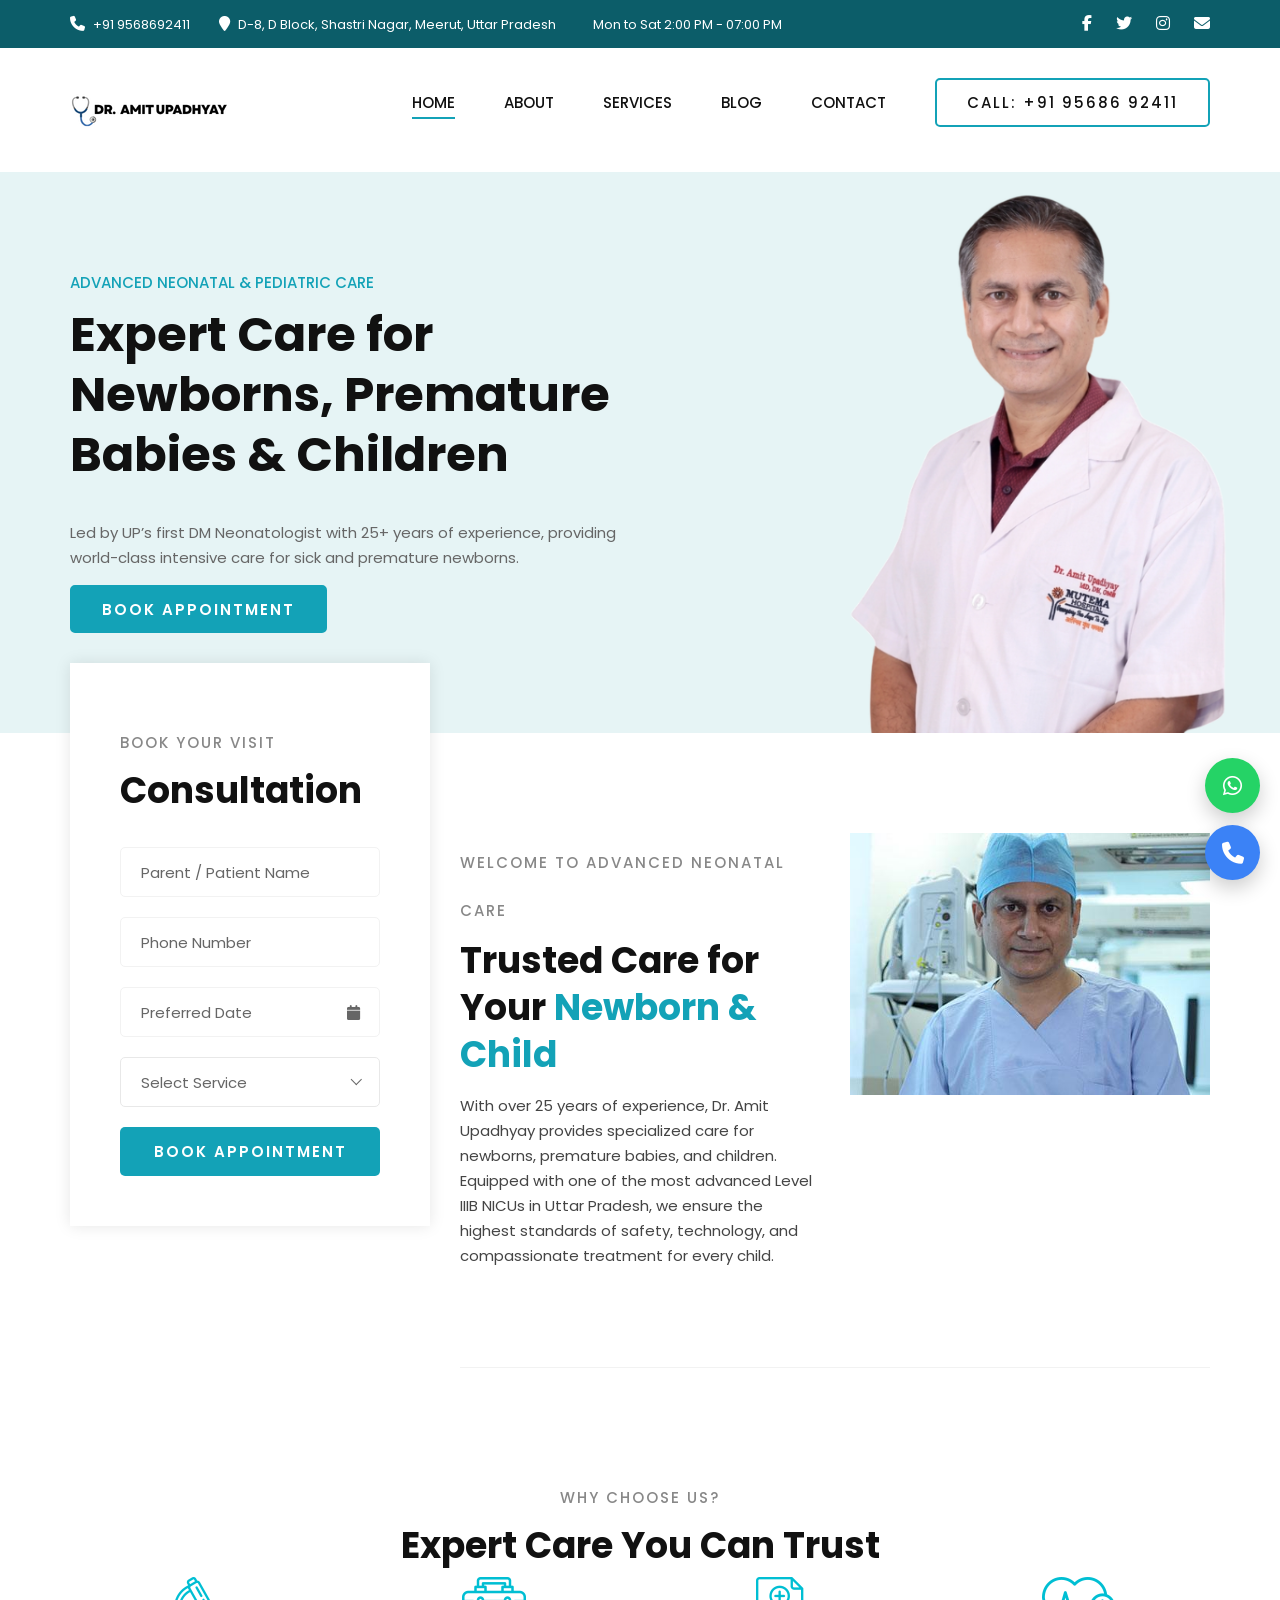
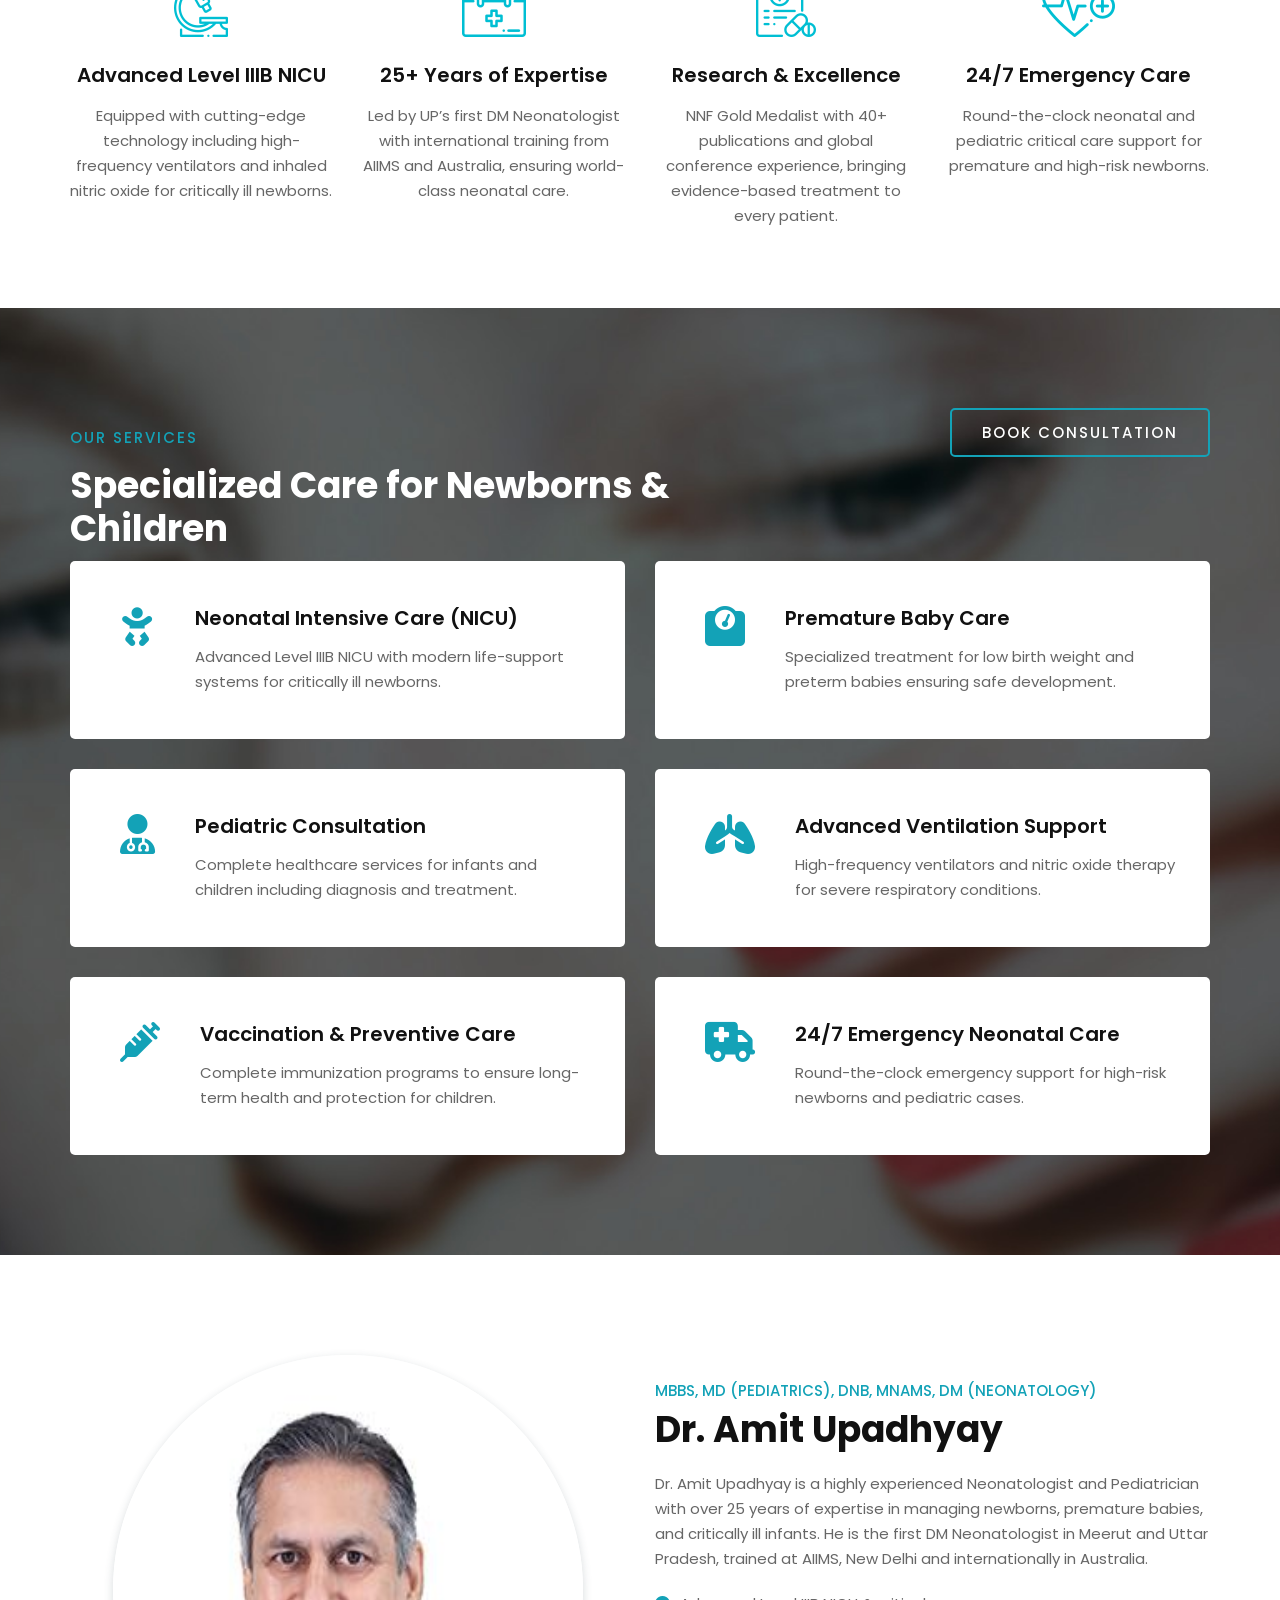
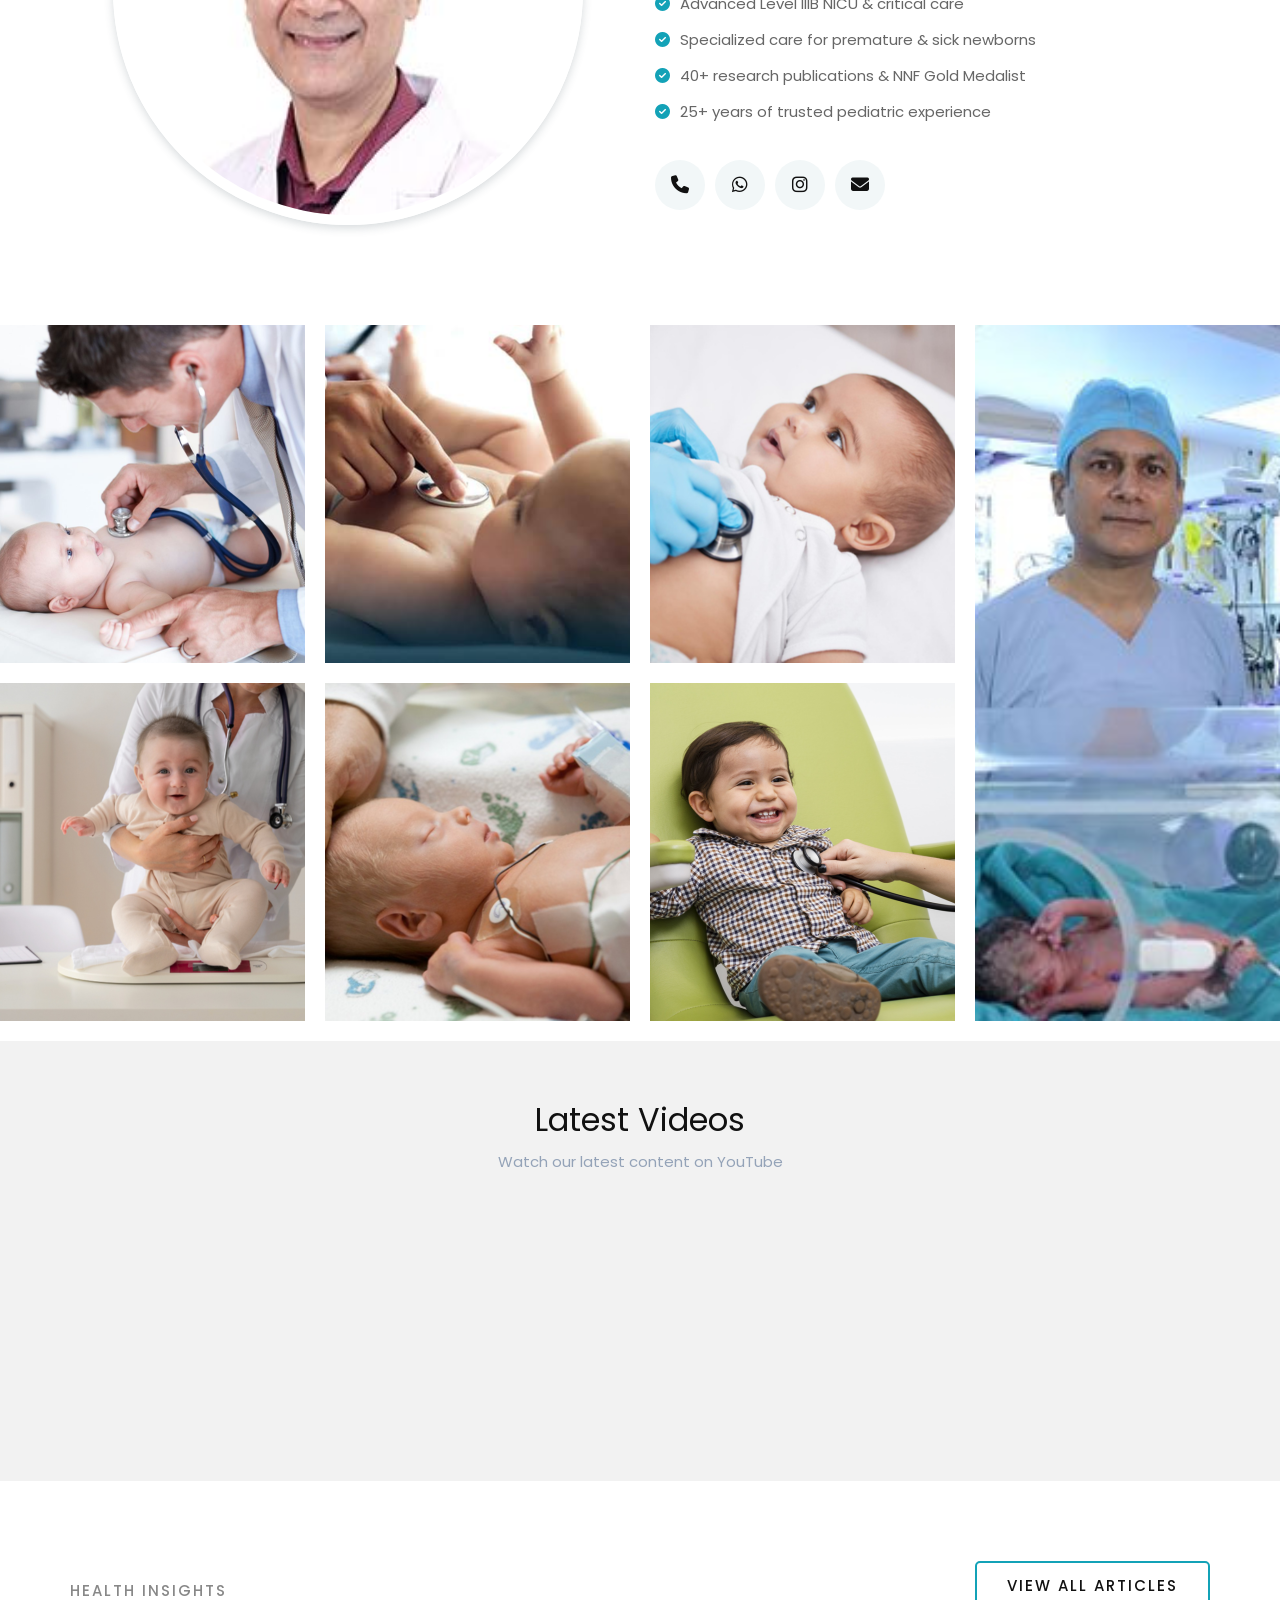
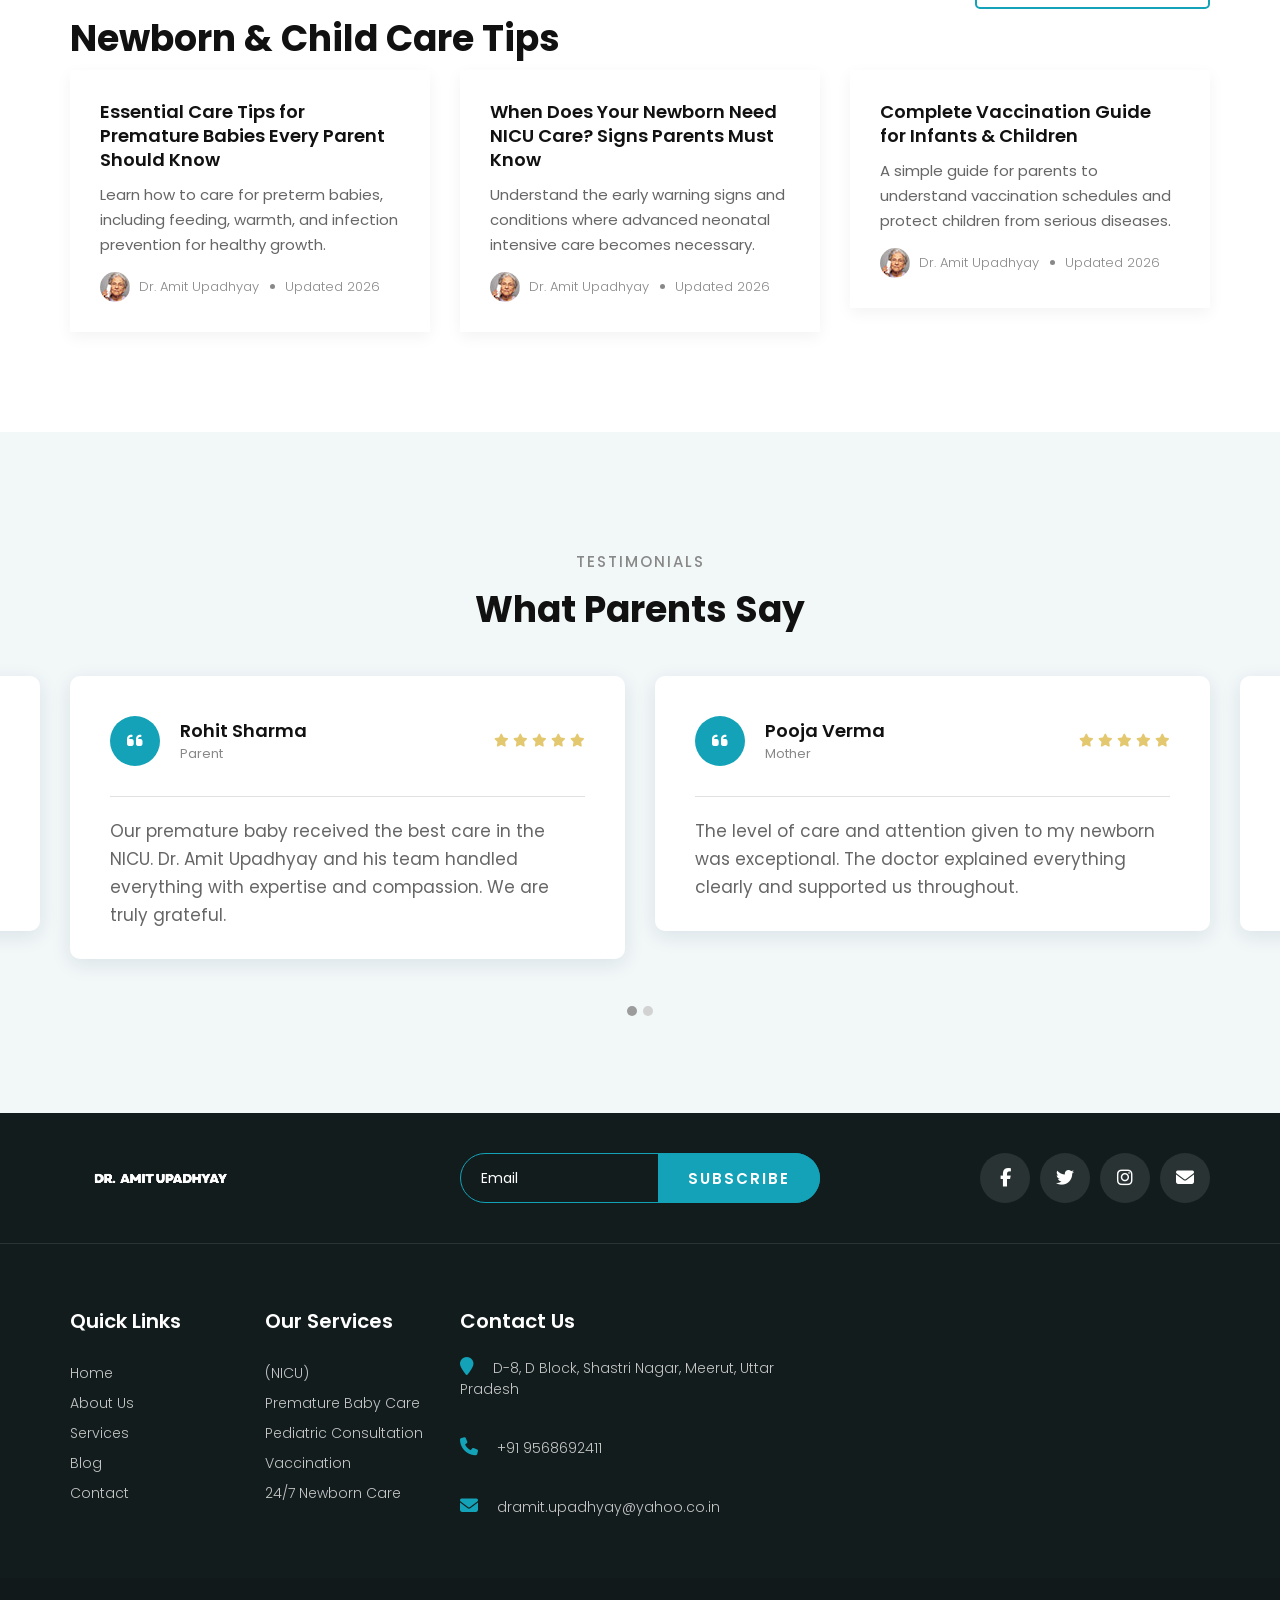
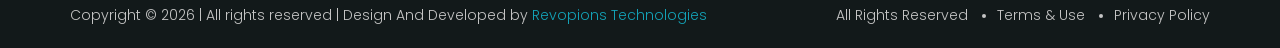
==== commit 38fc95d8: "new backup update" ====
--- a/index.html
+++ b/index.html
@@ -45,9 +45,9 @@
             <a href="#" class="primary-btn">Appointment</a>
         </div>
         <ul class="offcanvas__widget">
-            <li><i class="fa fa-phone"></i> +91 659842xxxx</li>
-            <li><i class="fa fa-map-marker"></i> Meerut, Uttar Pradesh</li>
-            <li><i class="fa fa-clock-o"></i> Mon to Sat 9:00am to 18:00pm</li>
+            <li><i class="fa fa-phone"></i> +91 9568692411</li>
+            <li><i class="fa fa-map-marker"></i> D-8, D Block, Shastri Nagar, Meerut, Uttar Pradesh</li>
+            <li><i class="fa fa-clock-o"></i> Mon to Sat 2:00 PM - 07:00 PM</li>
         </ul>
         <div class="offcanvas__social">
             <a href="#"><i class="fab fa-facebook-f"></i></a>
@@ -65,9 +65,9 @@
                 <div class="row">
                     <div class="col-lg-8">
                         <ul class="header__top__left">
-                            <li><i class="fa fa-phone"></i> +91 659842xxxx</li>
-                            <li><i class="fa fa-map-marker"></i> Meerut, Uttar Pradesh</li>
-                            <li><i class="fa fa-clock-o"></i> Mon to Sat 9:00am to 18:00pm</li>
+                            <li><i class="fa fa-phone"></i> +91 9568692411</li>
+                            <li><i class="fa fa-map-marker"></i> D-8, D Block, Shastri Nagar, Meerut, Uttar Pradesh</li>
+                            <li><i class="fa fa-clock-o"></i> Mon to Sat 2:00 PM - 07:00 PM</li>
                         </ul>
                     </div>
                     <div class="col-lg-4">
@@ -75,7 +75,7 @@
                             <a href="#"><i class="fa-brands fa-facebook-f"></i></a>
                                 <a href="#"><i class="fa-brands fa-twitter"></i></a>
                                 <a href="#"><i class="fa-brands fa-instagram"></i></a>
-                                <a href="#"><i class="fa-solid fa-envelope"></i></a>
+                                <a href="mailto:dramit.upadhyay@yahoo.co.in"><i class="fa-solid fa-envelope"></i></a>
                         </div>
                     </div>
                 </div>
@@ -100,7 +100,7 @@
                             </ul>
                         </nav>
                         <div class="header__btn">
-                            <a href="tel:659842xxxx" class="primary-btn">Call: +91 659842xxxx</a>
+                            <a href="tel:95686 92411" class="primary-btn">Call: +91 95686 92411</a>
                         </div>
                     </div>
                 </div>
@@ -113,7 +113,7 @@
     <!-- Header Section End -->
 
     <!-- Hero Section Begin -->
-    <section class="hero spad set-bg" data-setbg="img/hero-baby.png">
+    <section class="hero spad set-bg" data-setbg="img/dr/hero-banner.png">
         <div class="container">
             <div class="row">
                 <div class="col-lg-6">
@@ -127,6 +127,47 @@
             </div>
         </div>
     </section>
+    <style>
+        /* Mobile view image */
+        @media (max-width: 768px) {
+        .hero {
+            position: relative;
+            background-image: url("img/dr/hero-mobile.png") !important;
+            background-position: center;
+            background-size: cover;
+        }
+
+        /* Overlay */
+        .hero::before {
+            content: "";
+            position: absolute;
+            top: 0;
+            left: 0;
+            width: 100%;
+            height: 100%;
+            background: rgba(0, 0, 0, 0.45); /* adjust opacity if needed */
+            z-index: 1;
+        }
+
+        /* Bring text above overlay */
+        .hero .container {
+            position: relative;
+            z-index: 2;
+        }
+
+        /* Make text white for visibility */
+        .hero__text h2,
+        .hero__text p,
+        .hero__text span {
+            color: #fff;
+        }
+
+
+        .consultation__form {
+            margin-top: 0px !important;
+        }
+    }
+    </style>
     <!-- Hero Section End -->
 
     <!-- Consultation Section Begin -->
@@ -140,7 +181,7 @@
                             <span>BOOK YOUR VISIT</span>
                             <h2>Consultation</h2>
                         </div>
-                        <form action="#">
+                        <form id="whatsappForm">
                             <input type="text" placeholder="Parent / Patient Name">
                             <input type="text" placeholder="Phone Number">
                             <div class="datepicker__item">
@@ -181,10 +222,8 @@
 
                             <!-- Video Section -->
                             <div class="col-lg-6 col-md-6">
-                                <div class="consultation__video set-bg" data-setbg="img/dr/about.png">
-                                    <a href="https://www.youtube.com" class="play-btn video-popup">
-                                        <i class="fa fa-play"></i>
-                                    </a>
+                                <div class="consultation__video set-bg" data-setbg="img/dr/about.jpg">
+                                    
                                 </div>
                             </div>
                         </div>
@@ -193,6 +232,30 @@
             </div>
         </div>
     </section>
+    <script id="o6xq2k">
+document.getElementById("whatsappForm").addEventListener("submit", function(e) {
+    e.preventDefault();
+
+    // Get values
+    let name = this.querySelector('input[placeholder="Parent / Patient Name"]').value;
+    let phone = this.querySelector('input[placeholder="Phone Number"]').value;
+    let date = this.querySelector('input[placeholder="Preferred Date"]').value;
+    let service = this.querySelector('select').value;
+
+    // Message create
+    let message = `Hello, I want to book an appointment.%0A
+Name: ${name}%0A
+Phone: ${phone}%0A
+Date: ${date}%0A
+Service: ${service}`;
+
+    // WhatsApp URL
+    let url = `https://wa.me/919568692411?text=${message}`;
+
+    // Open WhatsApp
+    window.open(url, "_blank");
+});
+</script>
     <!-- Consultation Section End -->
 
     <!-- Chooseus Section Begin -->
@@ -382,10 +445,10 @@
 
                             <!-- Social (optional keep or remove) -->
                             <div class="doctor__item__social">
-                                <a href="#"><i class="fa-brands fa-facebook-f"></i></a>
-                                <a href="#"><i class="fa-brands fa-twitter"></i></a>
+                                <a href="tel:+919568692411"><i class="fa-solid fa-phone"></i></a>
+                                <a href="https://wa.me/919568692411" target="_blank"><i class="fa-brands fa-whatsapp"></i></a>
                                 <a href="#"><i class="fa-brands fa-instagram"></i></a>
-                                <a href="#"><i class="fa-solid fa-envelope"></i></a>
+                                <a href="mailto:dramit.upadhyay@yahoo.co.in"><i class="fa-solid fa-envelope"></i></a>
                             </div>
 
                         </div>
@@ -425,6 +488,74 @@
         </div>
     </div>
     <!-- Gallery End -->
+
+    <!-- YT Begin -->
+    <section class="yt-section">
+    <div class="container">
+        <h2 class="section-title">Latest Videos</h2>
+        <p class="section-subtitle">Watch our latest content on YouTube</p>
+
+        <div class="video-grid">
+        <!-- Video 1 -->
+        <div class="video-card">
+            <iframe 
+            src="https://www.youtube.com/embed/X8y6FMKSQxM" 
+            frameborder="0" 
+            allowfullscreen>
+            </iframe>
+        </div>
+
+        <!-- Video 2 -->
+        <div class="video-card">
+            <iframe 
+            src="https://www.youtube.com/embed/dJbOi6-4hQI" 
+            frameborder="0" 
+            allowfullscreen>
+            </iframe>
+        </div>
+
+        <!-- Video 3 -->
+        <div class="video-card">
+            <iframe 
+            src="https://www.youtube.com/embed/6_PylU1mo-M" 
+            frameborder="0" 
+            allowfullscreen>
+            </iframe>
+        </div>
+        </div>
+    </div>
+    </section>
+    <style>
+    .yt-section {
+    padding: 60px 20px;
+    background: #f2f2f2;
+    color: white;
+    text-align: center;
+    }
+
+    .section-title {
+    font-size: 2rem;
+    margin-bottom: 10px;
+    }
+
+    .section-subtitle {
+    color: #94a3b8;
+    margin-bottom: 40px;
+    }
+
+    .video-grid {
+    display: grid;
+    grid-template-columns: repeat(auto-fit, minmax(300px, 1fr));
+    gap: 20px;
+    }
+
+    .video-card iframe {
+    width: 100%;
+    height: 200px;
+    border-radius: 12px;
+    }
+    </style>
+    <!-- YT End -->
 
     <!-- Latest News Begin -->
     <section class="latest spad">
@@ -490,6 +621,132 @@
     </section>
     <!-- Latest News End -->
 
+    <!-- Testimonials Section Begin -->
+    <section class="testimonials spad">
+        <div class="container">
+            <div class="row">
+                <div class="col-lg-12 text-center">
+                    <div class="section-title">
+                        <span>Testimonials</span>
+                        <h2>What Parents Say</h2>
+                    </div>
+                </div>
+            </div>
+
+            <div class="row">
+                <div class="testimonial__slider owl-carousel">
+
+                    <!-- Testimonial 1 -->
+                    <div class="col-lg-6">
+                        <div class="testimonial__item">
+                            <div class="testimonial__author">
+                                <div class="testimonial__author__icon">
+                                    <i class="fa-solid fa-quote-left"></i>
+                                </div>
+                                <div class="testimonial__author__text">
+                                    <h5>Rohit Sharma</h5>
+                                    <span>Parent</span>
+                                </div>
+                            </div>
+                            <div class="rating">
+                                <i class="fa-solid fa-star"></i>
+                                <i class="fa-solid fa-star"></i>
+                                <i class="fa-solid fa-star"></i>
+                                <i class="fa-solid fa-star"></i>
+                                <i class="fa-solid fa-star"></i>
+                            </div>
+                            <p>
+                                Our premature baby received the best care in the NICU. 
+                                Dr. Amit Upadhyay and his team handled everything with 
+                                expertise and compassion. We are truly grateful.
+                            </p>
+                        </div>
+                    </div>
+
+                    <!-- Testimonial 2 -->
+                    <div class="col-lg-6">
+                        <div class="testimonial__item">
+                            <div class="testimonial__author">
+                                <div class="testimonial__author__icon">
+                                    <i class="fa-solid fa-quote-left"></i>
+                                </div>
+                                <div class="testimonial__author__text">
+                                    <h5>Pooja Verma</h5>
+                                    <span>Mother</span>
+                                </div>
+                            </div>
+                            <div class="rating">
+                                <i class="fa-solid fa-star"></i>
+                                <i class="fa-solid fa-star"></i>
+                                <i class="fa-solid fa-star"></i>
+                                <i class="fa-solid fa-star"></i>
+                                <i class="fa-solid fa-star"></i>
+                            </div>
+                            <p>
+                                The level of care and attention given to my newborn was exceptional. 
+                                The doctor explained everything clearly and supported us throughout.
+                            </p>
+                        </div>
+                    </div>
+
+                    <!-- Testimonial 3 -->
+                    <div class="col-lg-6">
+                        <div class="testimonial__item">
+                            <div class="testimonial__author">
+                                <div class="testimonial__author__icon">
+                                    <i class="fa-solid fa-quote-left"></i>
+                                </div>
+                                <div class="testimonial__author__text">
+                                    <h5>Amit Gupta</h5>
+                                    <span>Father</span>
+                                </div>
+                            </div>
+                            <div class="rating">
+                                <i class="fa-solid fa-star"></i>
+                                <i class="fa-solid fa-star"></i>
+                                <i class="fa-solid fa-star"></i>
+                                <i class="fa-solid fa-star"></i>
+                                <i class="fa-solid fa-star"></i>
+                            </div>
+                            <p>
+                                One of the best pediatricians in the region. The advanced NICU 
+                                facilities and experienced staff made a huge difference for our child.
+                            </p>
+                        </div>
+                    </div>
+
+                    <!-- Testimonial 4 -->
+                    <div class="col-lg-6">
+                        <div class="testimonial__item">
+                            <div class="testimonial__author">
+                                <div class="testimonial__author__icon">
+                                    <i class="fa-solid fa-quote-left"></i>
+                                </div>
+                                <div class="testimonial__author__text">
+                                    <h5>Neha Singh</h5>
+                                    <span>Mother</span>
+                                </div>
+                            </div>
+                            <div class="rating">
+                                <i class="fa-solid fa-star"></i>
+                                <i class="fa-solid fa-star"></i>
+                                <i class="fa-solid fa-star"></i>
+                                <i class="fa-solid fa-star"></i>
+                                <i class="fa-solid fa-star"></i>
+                            </div>
+                            <p>
+                                Highly recommended for newborn care. The staff is supportive, 
+                                and the facilities are modern and well-equipped.
+                            </p>
+                        </div>
+                    </div>
+
+                </div>
+            </div>
+        </div>
+    </section>
+    <!-- Testimonials Section End -->
+
     <!-- Footer Section Begin -->
     <footer class="footer">
         <div class="footer__top">
@@ -513,7 +770,7 @@
                             <a href="#"><i class="fa-brands fa-facebook-f"></i></a>
                             <a href="#"><i class="fa-brands fa-twitter"></i></a>
                             <a href="#"><i class="fa-brands fa-instagram"></i></a>
-                            <a href="#"><i class="fa-solid fa-envelope"></i></a>
+                            <a href="mailto:dramit.upadhyay@yahoo.co.in"><i class="fa-solid fa-envelope"></i></a>
                         </div>
                     </div>
                 </div>
@@ -537,11 +794,11 @@
                     <div class="footer__widget">
                         <h5>Our Services</h5>
                         <ul>
-                            <li><a href="#">(NICU)</a></li>
-                            <li><a href="#">Premature Baby Care</a></li>
-                            <li><a href="#">Pediatric Consultation</a></li>
-                            <li><a href="#">Vaccination</a></li>
-                            <li><a href="#">24/7 Newborn Care</a></li>
+                            <li><a href="services.html">(NICU)</a></li>
+                            <li><a href="services.html">Premature Baby Care</a></li>
+                            <li><a href="services.html">Pediatric Consultation</a></li>
+                            <li><a href="services.html">Vaccination</a></li>
+                            <li><a href="services.html">24/7 Newborn Care</a></li>
                         </ul>
                     </div>
                 </div>
@@ -549,21 +806,21 @@
                     <div class="footer__address">
                         <h5>Contact Us</h5>
                         <ul>
-                            <li><i class="fa fa-map-marker"></i> Meerut, Uttar Pradesh</li>
-                            <li><i class="fa fa-phone"></i> 1-677-124-44227</li>
-                            <li><i class="fa fa-envelope"></i> Support@gmail.com</li>
+                            <li><i class="fa fa-map-marker"></i> D-8, D Block, Shastri Nagar, Meerut, Uttar Pradesh</li>
+                            <li><i class="fa fa-phone"></i> +91 9568692411</li>
+                            <li><i class="fa fa-envelope"></i> dramit.upadhyay@yahoo.co.in</li>
                         </ul>
                     </div>
                 </div>
                 <div class="col-lg-4 col-md-12 col-sm-6">
                     <div class="footer__map">
-                        <iframe
-                            src="https://www.google.com/maps?q=Meerut,Uttar+Pradesh&output=embed"
-                            height="190"
-                            style="border:0; width:100%;"
-                            allowfullscreen=""
-                            loading="lazy">
-                        </iframe>
+                    <iframe
+                    src="https://www.google.com/maps?q=Dr.+Amit+Upadhyay+Best+Sr.+Pediatrician+Meerut&output=embed"
+                    height="190"
+                    style="border:0; width:100%;"
+                    allowfullscreen=""
+                    loading="lazy">
+                    </iframe>
                     </div>
                 </div>
             </div>
@@ -599,6 +856,70 @@
     <script src="js/jquery.slicknav.js"></script>
     <script src="js/owl.carousel.min.js"></script>
     <script src="js/main.js"></script>
+
+    <div class="floating-buttons">
+
+    <!-- WhatsApp -->
+    <a href="https://wa.me/919568692411" target="_blank" class="float-btn whatsapp">
+        <i class="fa-brands fa-whatsapp"></i>
+    </a>
+
+    <!-- Call -->
+    <a href="tel:+919568692411" class="float-btn call">
+        <i class="fa-solid fa-phone"></i>
+    </a>
+
+    </div>
+    <style>
+        .floating-buttons {
+  position: fixed;
+  bottom: 20px;
+  right: 20px;
+  display: flex;
+  flex-direction: column;
+  gap: 12px;
+  z-index: 999;
+}
+
+/* Common Button */
+.float-btn {
+  width: 55px;
+  height: 55px;
+  border-radius: 50%;
+  display: flex;
+  align-items: center;
+  justify-content: center;
+  color: #fff;
+  font-size: 22px;
+  box-shadow: 0 8px 20px rgba(0,0,0,0.2);
+  text-decoration: none;
+  transition: 0.3s;
+}
+
+/* WhatsApp */
+.float-btn.whatsapp {
+  background: #25D366;
+}
+
+/* Call */
+.float-btn.call {
+  background: #3b82f6;
+}
+
+/* Hover Effect */
+.float-btn:hover {
+  transform: scale(1.1);
+}
+
+/* Mobile Optimization */
+@media (max-width: 768px) {
+  .float-btn {
+    width: 50px;
+    height: 50px;
+    font-size: 20px;
+  }
+}
+    </style>
 </body>
 
 </html>
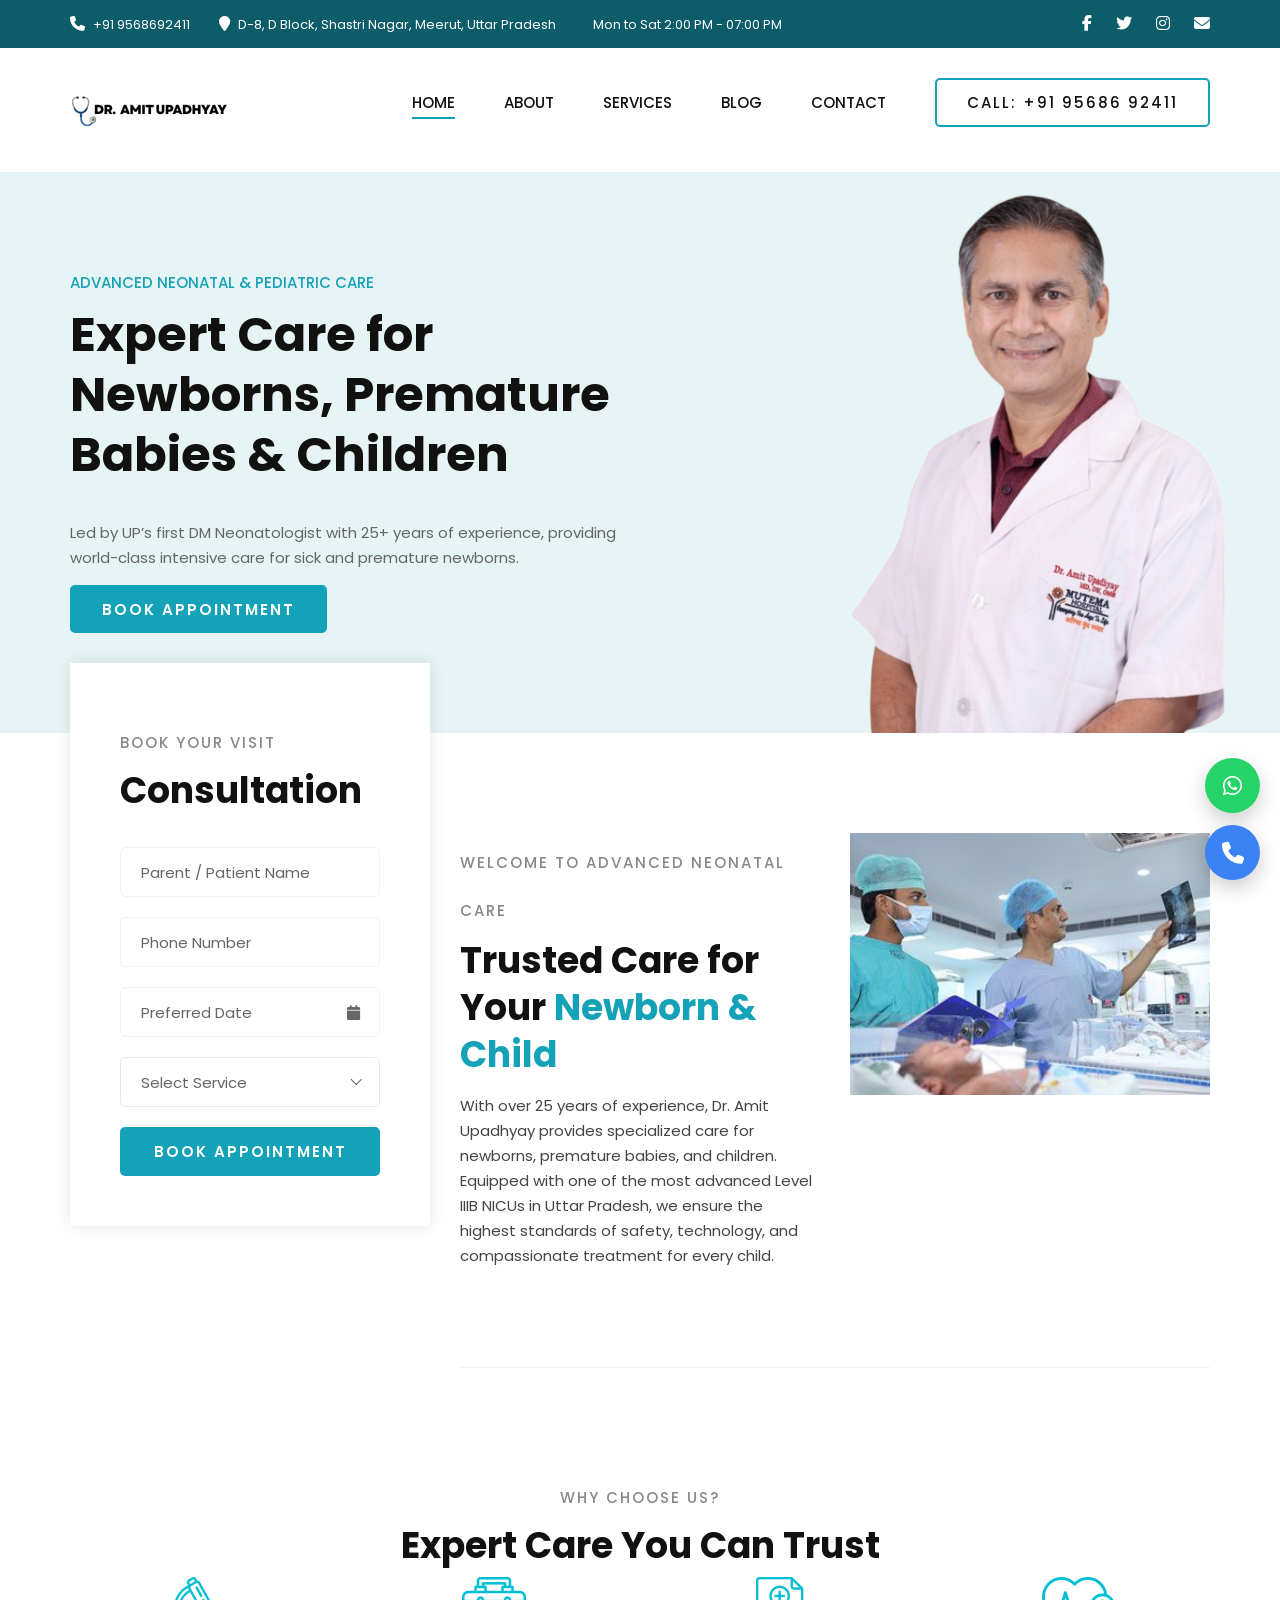
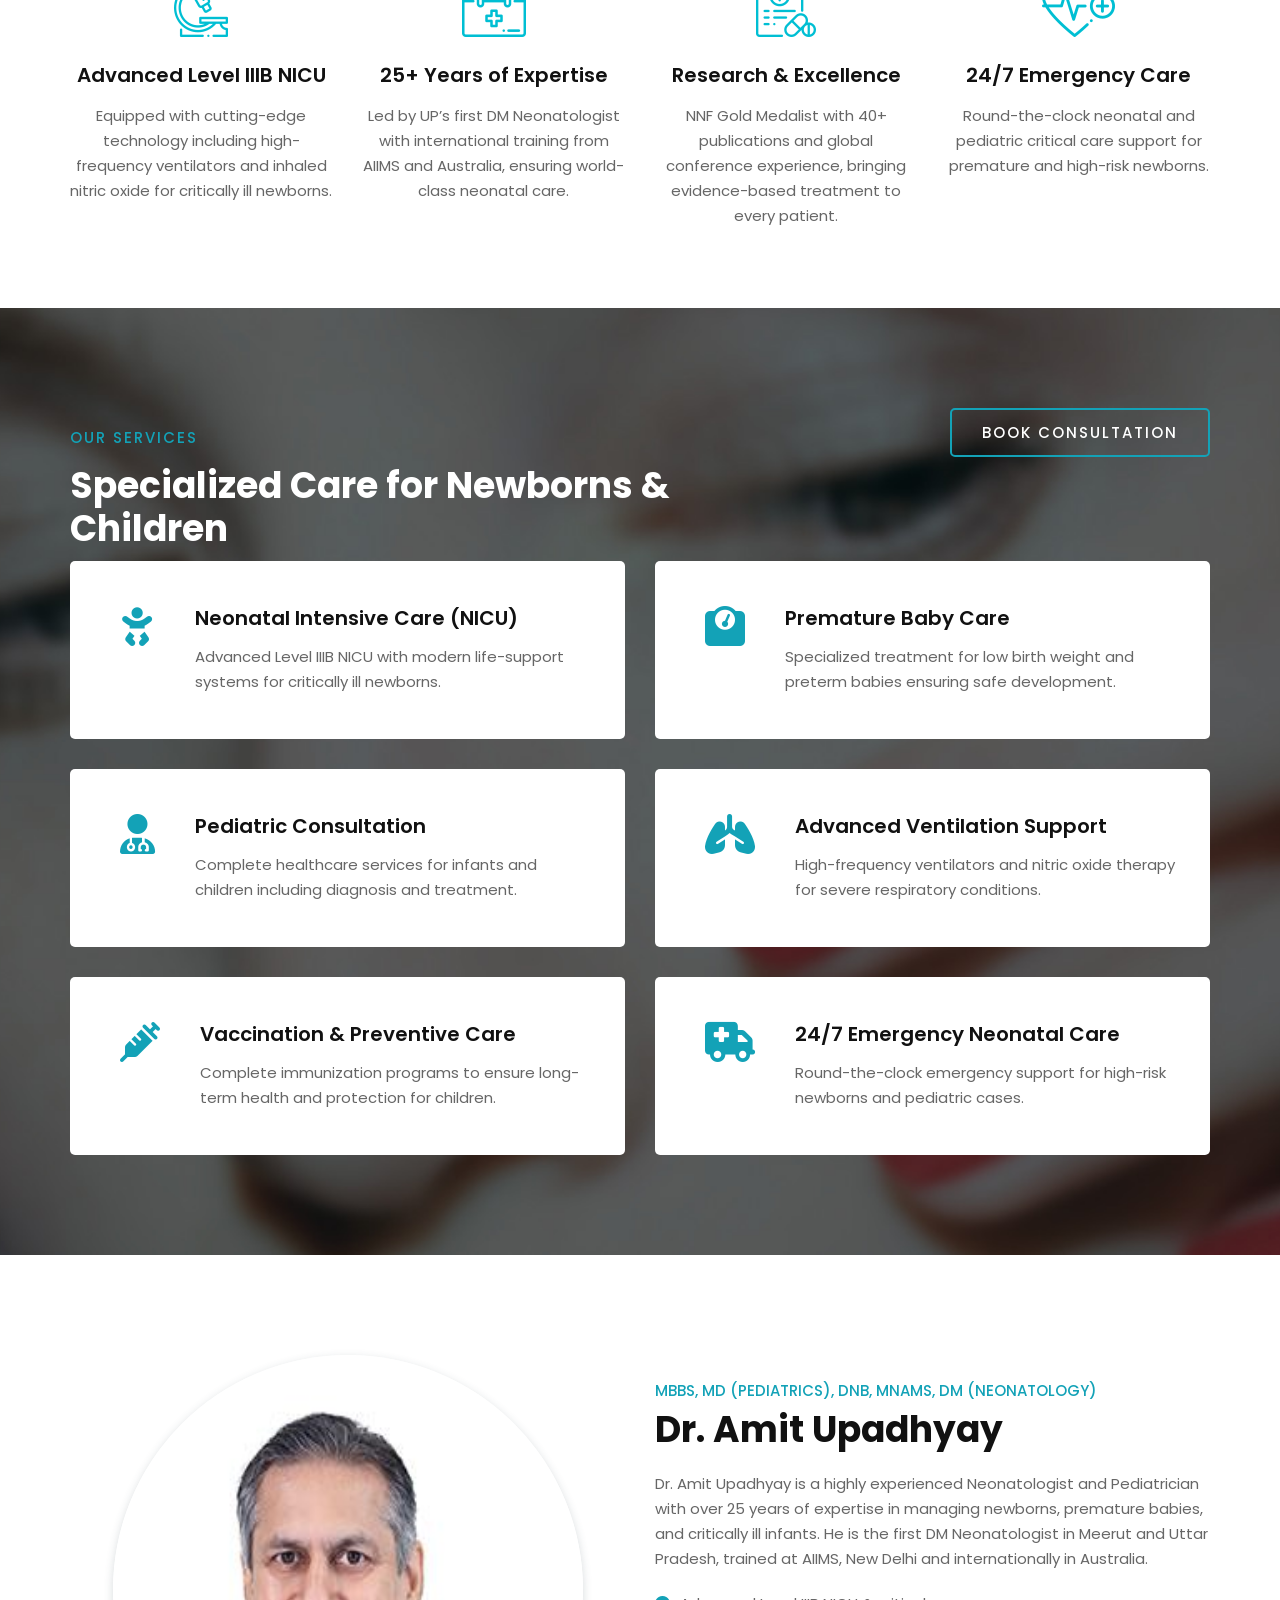
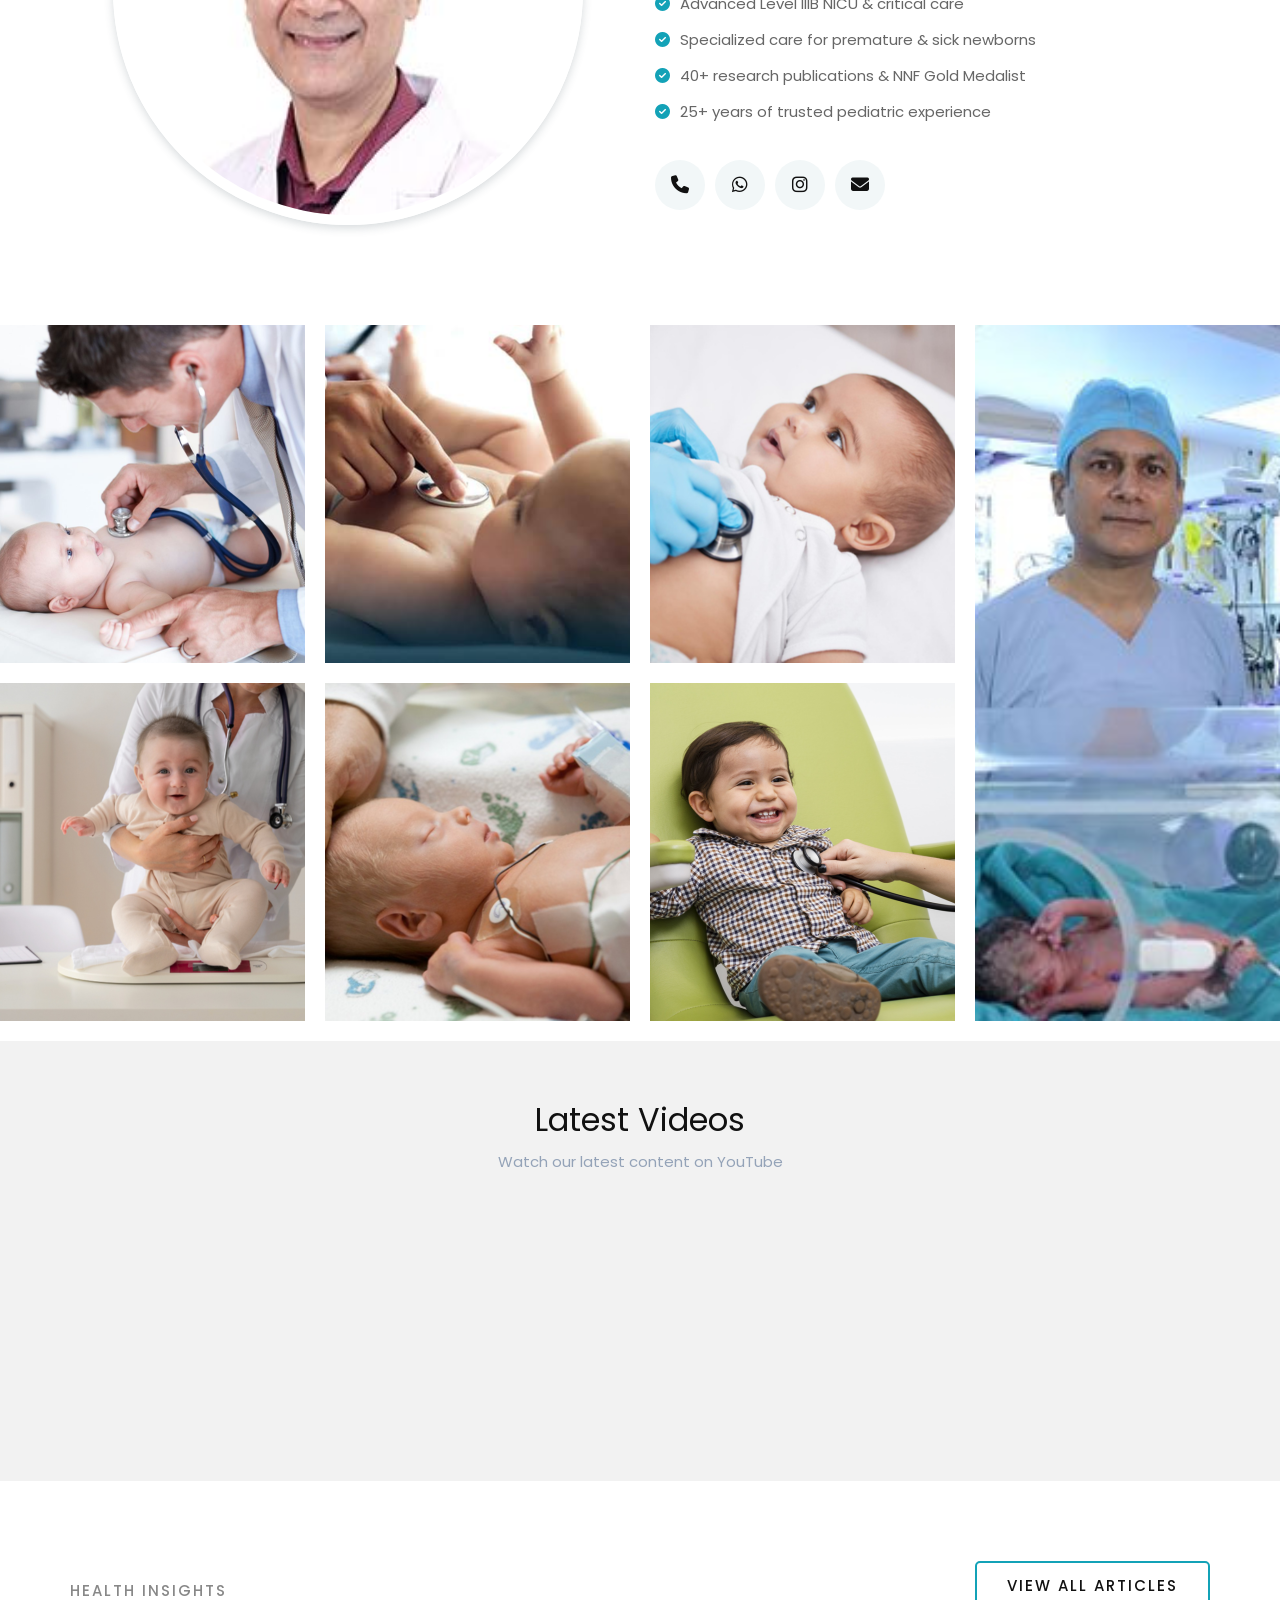
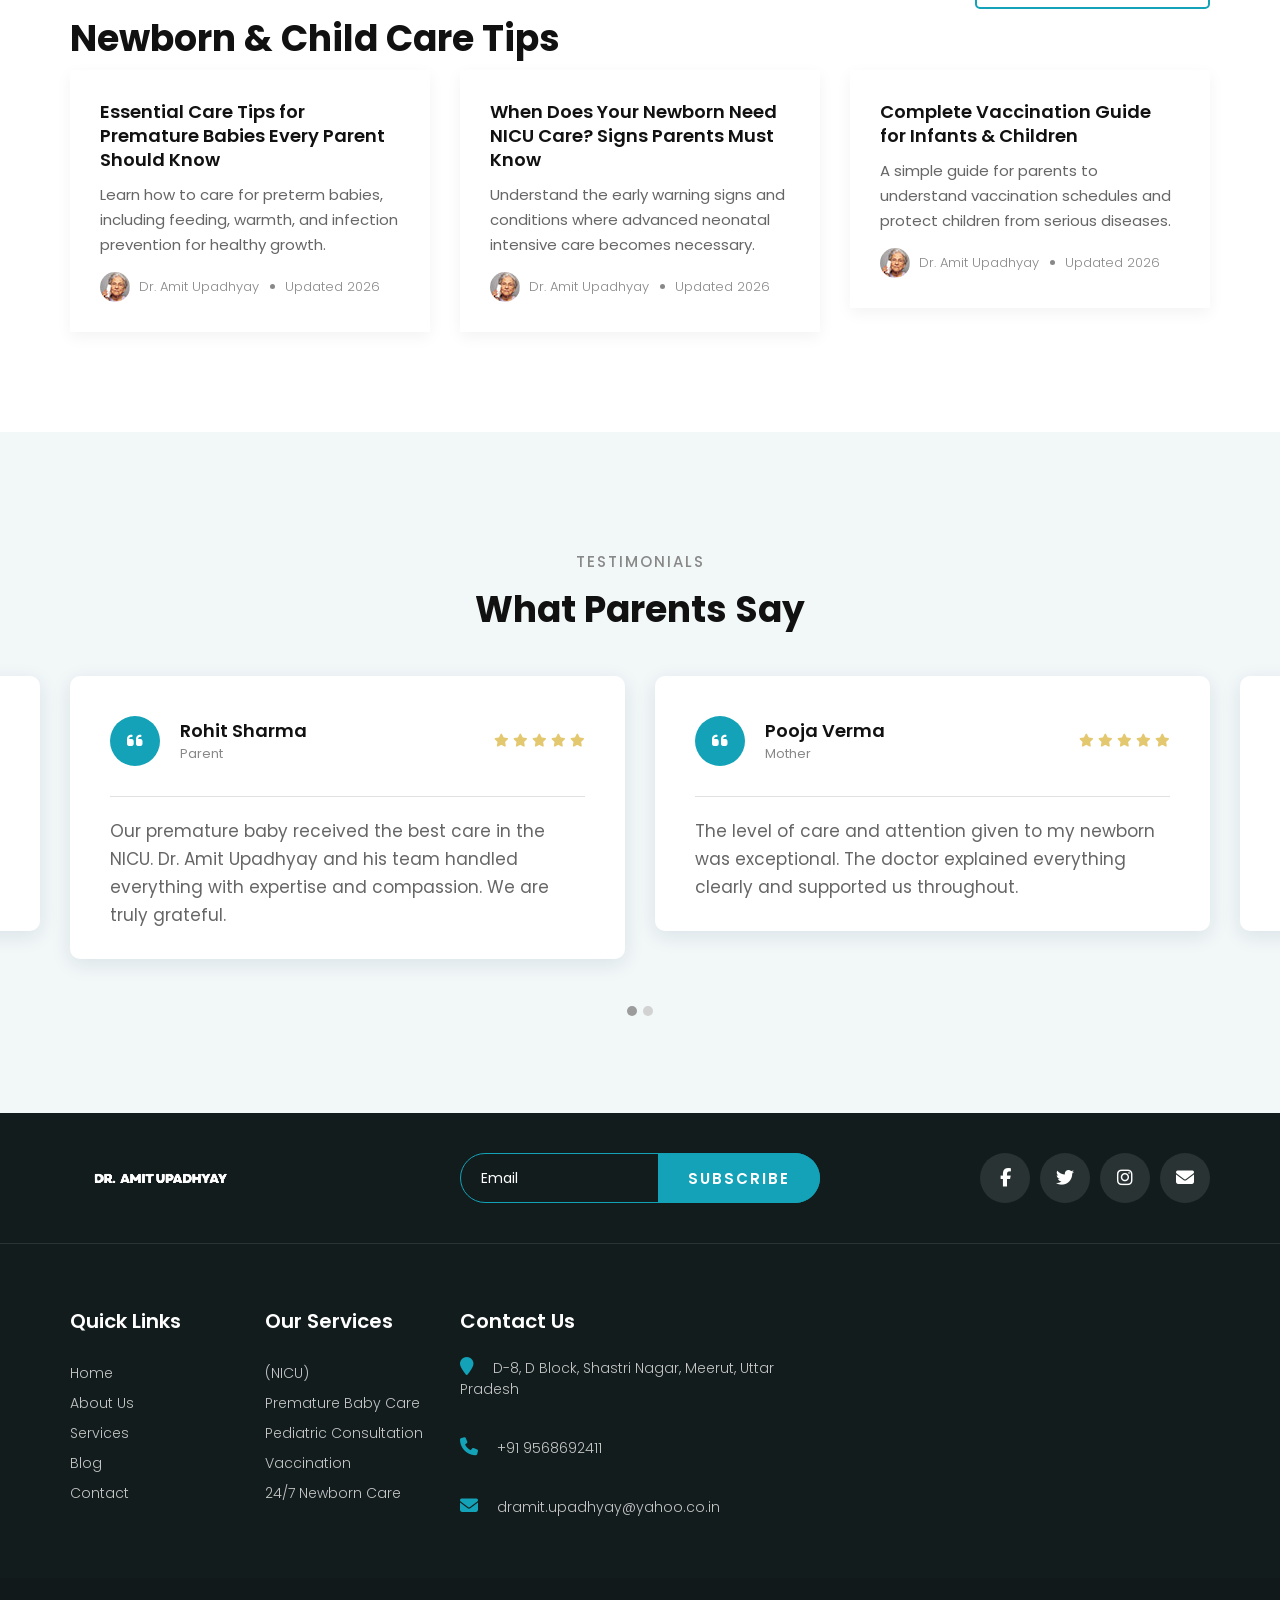
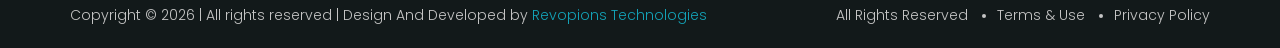
==== commit b6a3243a: "updated project files" ====
--- a/index.html
+++ b/index.html
@@ -222,7 +222,7 @@
 
                             <!-- Video Section -->
                             <div class="col-lg-6 col-md-6">
-                                <div class="consultation__video set-bg" data-setbg="img/dr/about.jpg">
+                                <div class="consultation__video set-bg" data-setbg="img/dr/Dr_Amit_Upadhyay_p2.jpg">
                                     
                                 </div>
                             </div>
@@ -233,29 +233,29 @@
         </div>
     </section>
     <script id="o6xq2k">
-document.getElementById("whatsappForm").addEventListener("submit", function(e) {
-    e.preventDefault();
-
-    // Get values
-    let name = this.querySelector('input[placeholder="Parent / Patient Name"]').value;
-    let phone = this.querySelector('input[placeholder="Phone Number"]').value;
-    let date = this.querySelector('input[placeholder="Preferred Date"]').value;
-    let service = this.querySelector('select').value;
-
-    // Message create
-    let message = `Hello, I want to book an appointment.%0A
-Name: ${name}%0A
-Phone: ${phone}%0A
-Date: ${date}%0A
-Service: ${service}`;
-
-    // WhatsApp URL
-    let url = `https://wa.me/919568692411?text=${message}`;
-
-    // Open WhatsApp
-    window.open(url, "_blank");
-});
-</script>
+    document.getElementById("whatsappForm").addEventListener("submit", function(e) {
+        e.preventDefault();
+
+        // Get values
+        let name = this.querySelector('input[placeholder="Parent / Patient Name"]').value;
+        let phone = this.querySelector('input[placeholder="Phone Number"]').value;
+        let date = this.querySelector('input[placeholder="Preferred Date"]').value;
+        let service = this.querySelector('select').value;
+
+        // Message create
+        let message = `Hello, I want to book an appointment.%0A
+    Name: ${name}%0A
+    Phone: ${phone}%0A
+    Date: ${date}%0A
+    Service: ${service}`;
+
+        // WhatsApp URL
+        let url = `https://wa.me/919568692411?text=${message}`;
+
+        // Open WhatsApp
+        window.open(url, "_blank");
+    });
+    </script>
     <!-- Consultation Section End -->
 
     <!-- Chooseus Section Begin -->
@@ -922,4 +922,4 @@
     </style>
 </body>
 
-</html>+</html>
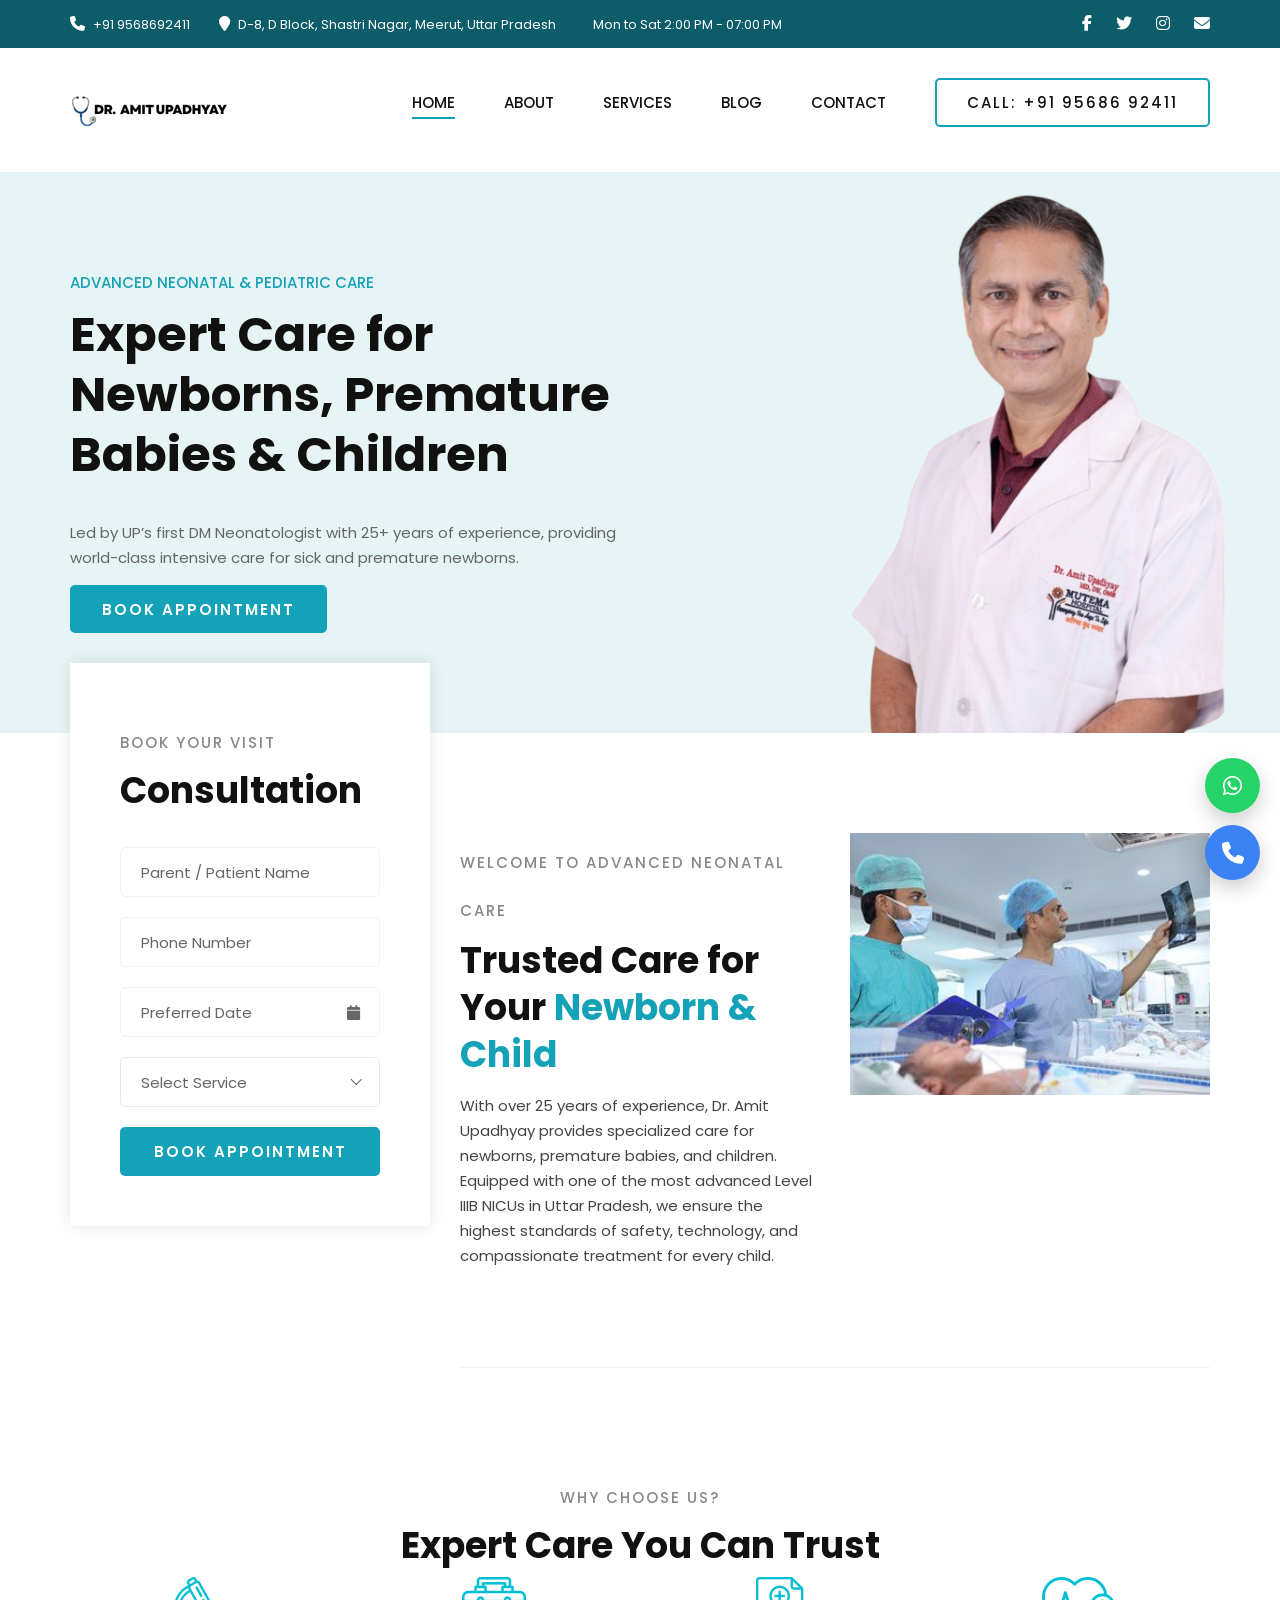
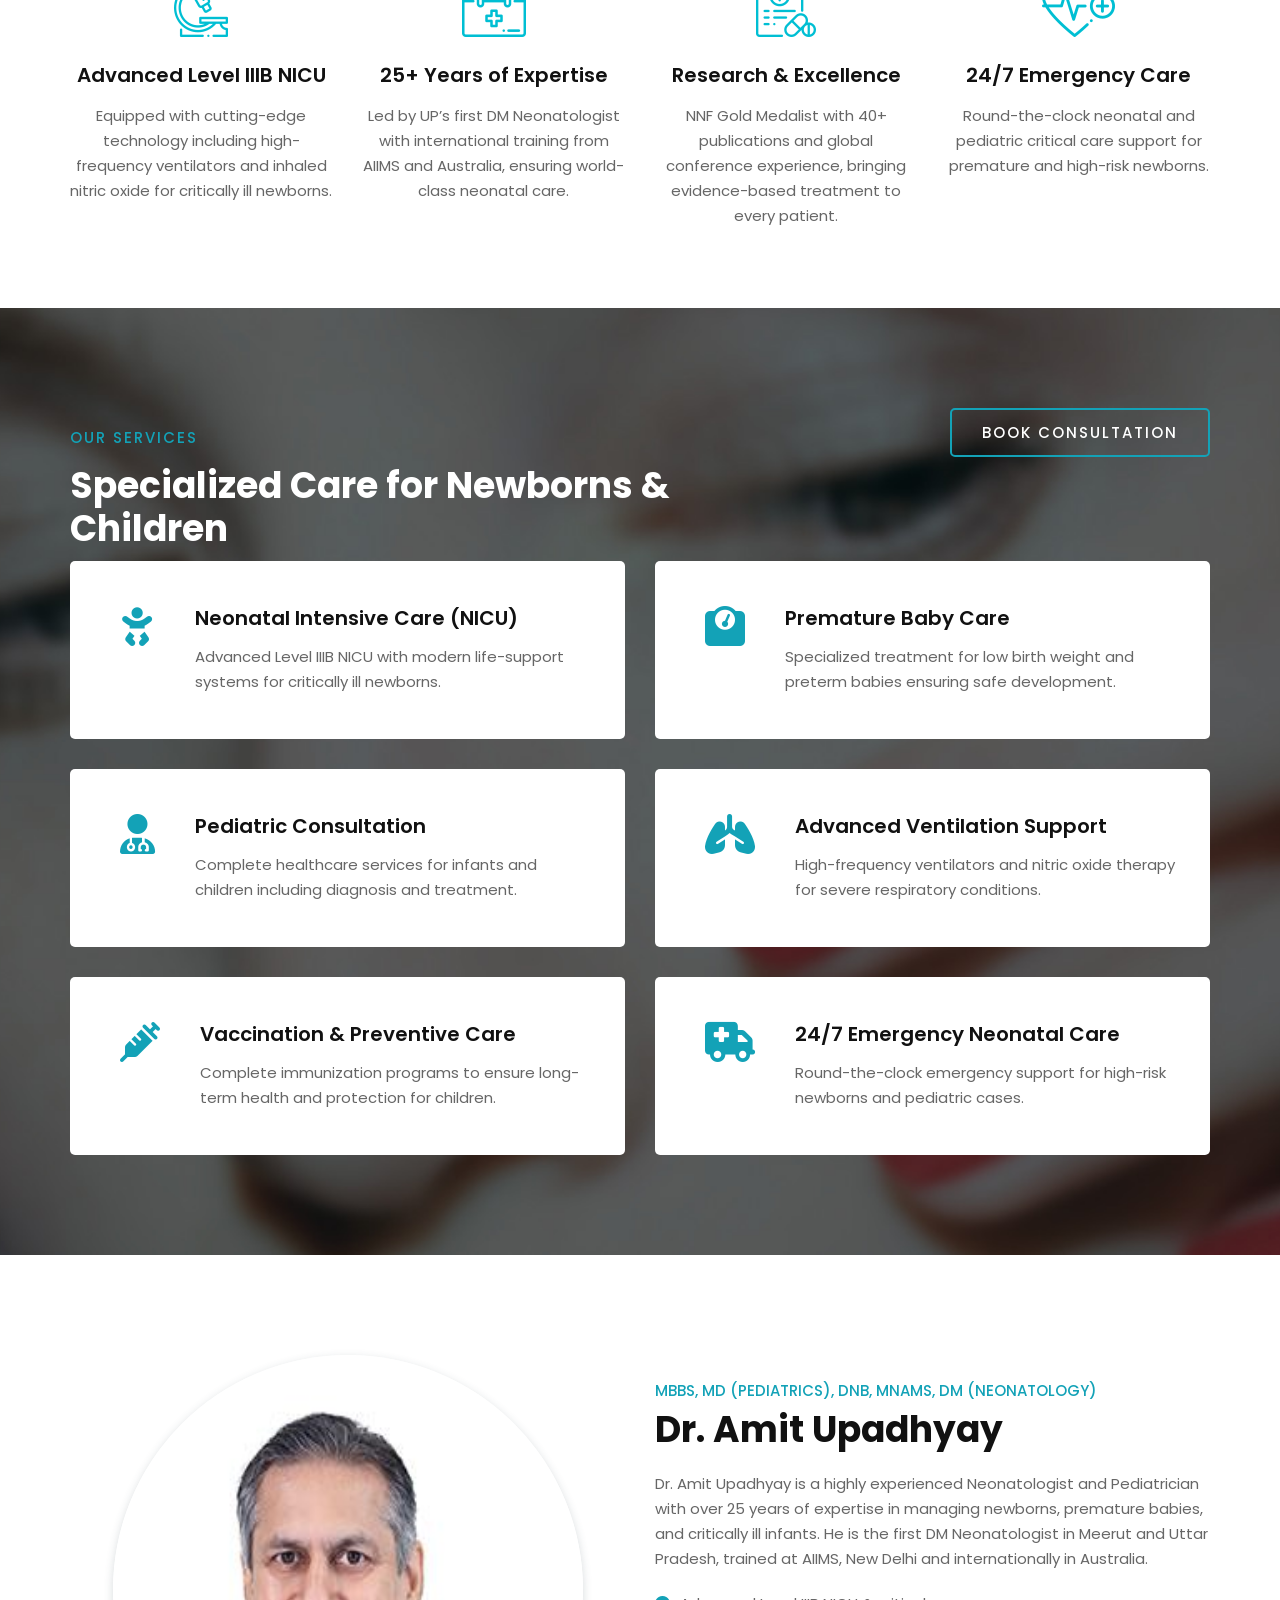
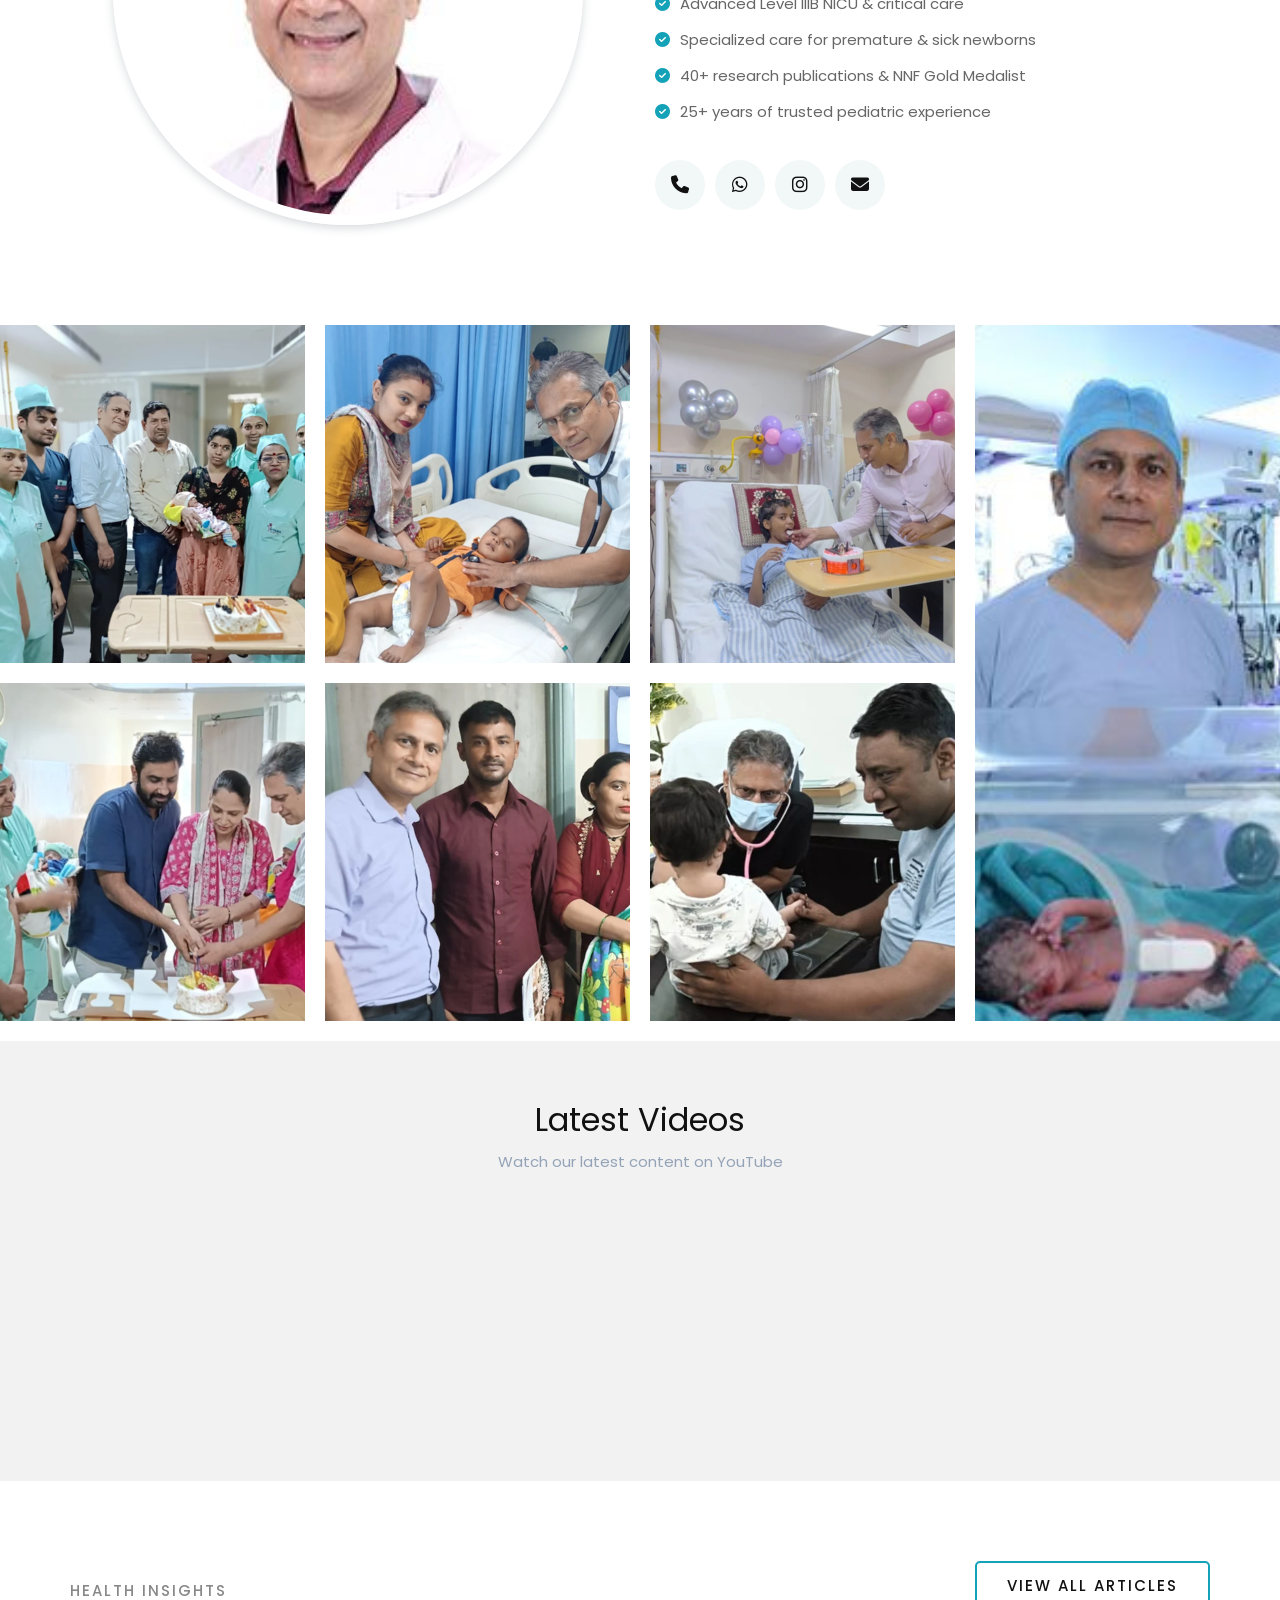
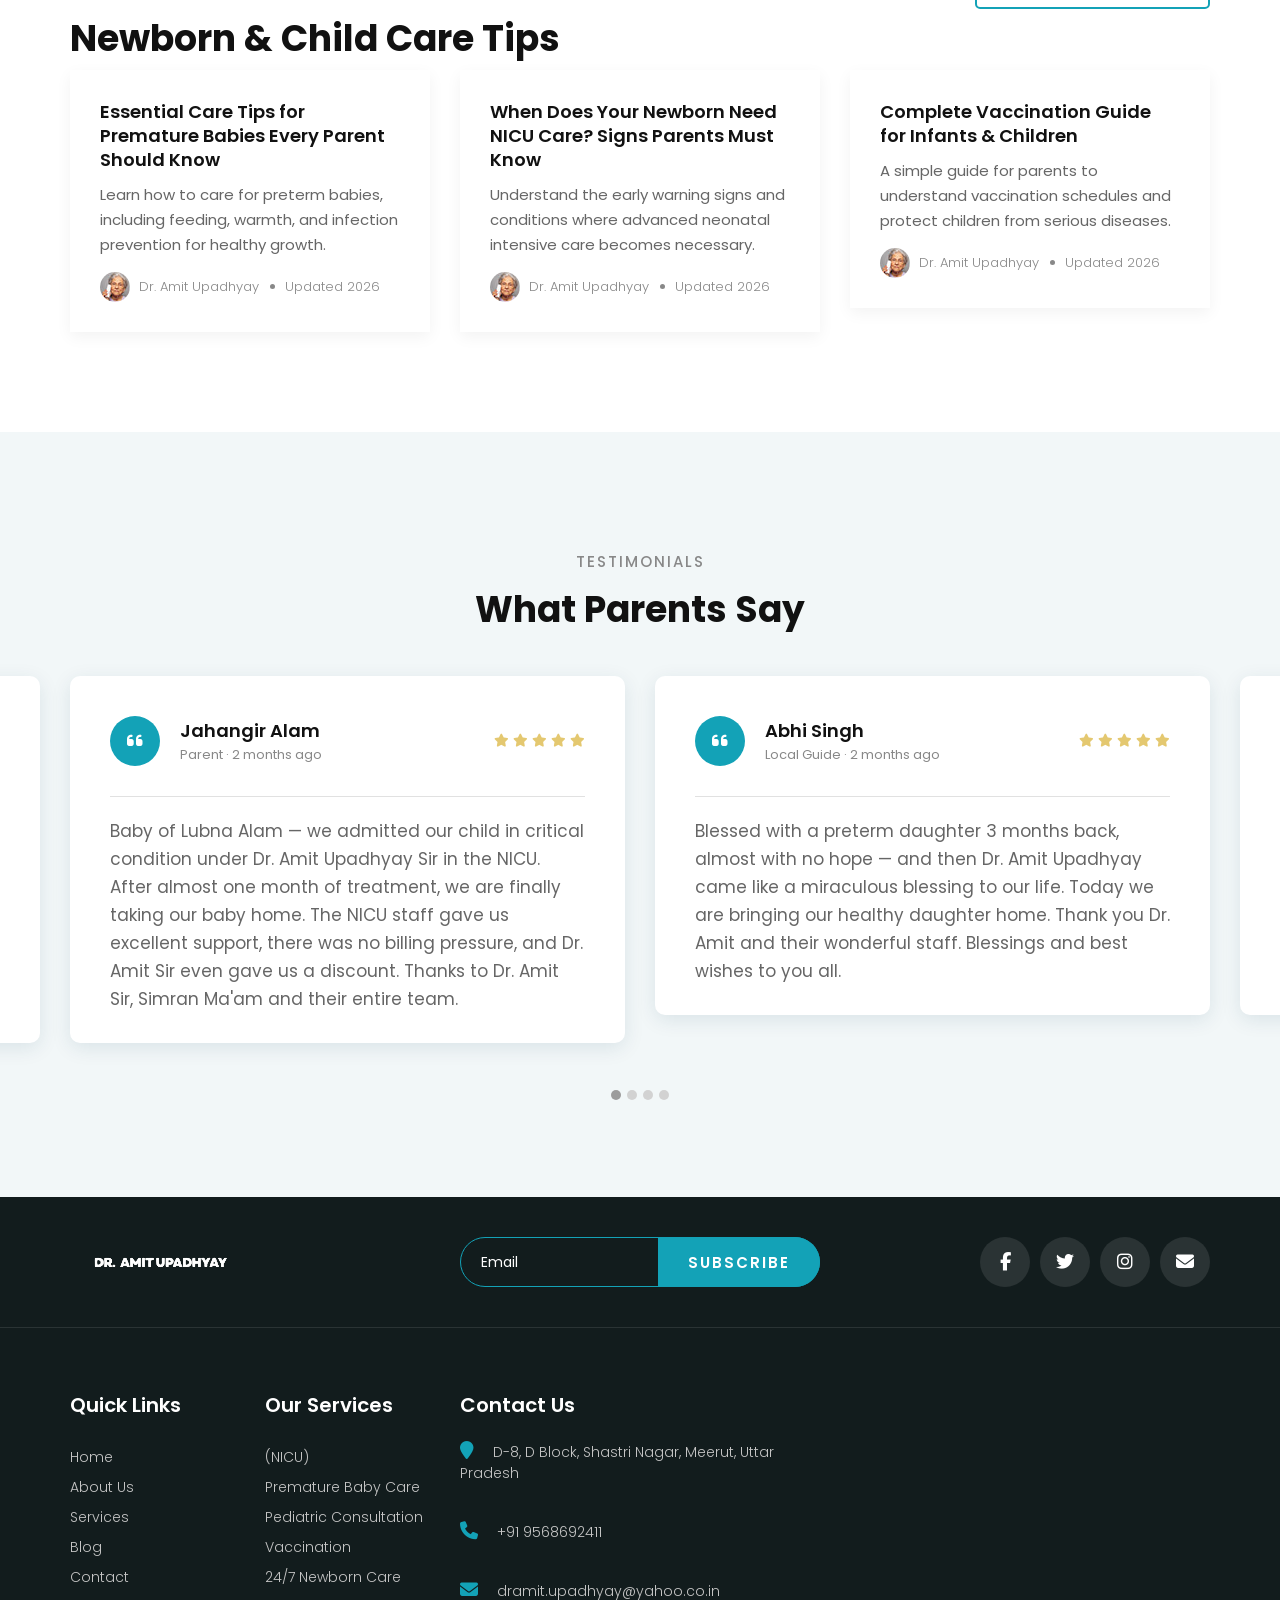
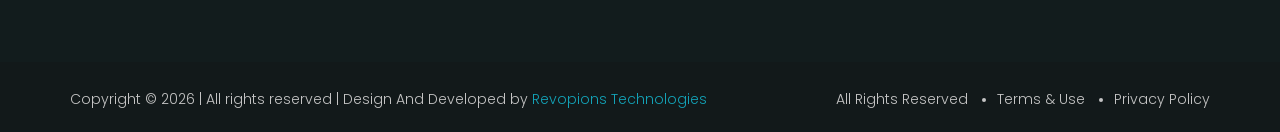
==== commit 034b5652: "updated project files" ====
--- a/index.html
+++ b/index.html
@@ -133,11 +133,13 @@
         .hero {
             position: relative;
             background-image: url("img/dr/hero-mobile.png") !important;
-            background-position: center;
+            background-position: top center; /* 👈 important change */
             background-size: cover;
+            padding-top: 120px; /* 👈 push text down */
+            padding-bottom: 60px;
         }
 
-        /* Overlay */
+        /* Dark overlay */
         .hero::before {
             content: "";
             position: absolute;
@@ -145,23 +147,30 @@
             left: 0;
             width: 100%;
             height: 100%;
-            background: rgba(0, 0, 0, 0.45); /* adjust opacity if needed */
+            background: rgba(0, 0, 0, 0.55); /* 👈 slightly darker */
             z-index: 1;
         }
 
-        /* Bring text above overlay */
         .hero .container {
             position: relative;
             z-index: 2;
         }
 
-        /* Make text white for visibility */
+        /* Text styling */
+        .hero__text {
+            margin-top: 80px; /* 👈 extra spacing from top */
+        }
+
         .hero__text h2,
         .hero__text p,
         .hero__text span {
             color: #fff;
         }
 
+        .hero__text h2 {
+            font-size: 26px; /* 👈 mobile friendly */
+            line-height: 1.3;
+        }
 
         .consultation__form {
             margin-top: 0px !important;
@@ -623,29 +632,30 @@
 
     <!-- Testimonials Section Begin -->
     <section class="testimonials spad">
-        <div class="container">
-            <div class="row">
-                <div class="col-lg-12 text-center">
-                    <div class="section-title">
-                        <span>Testimonials</span>
-                        <h2>What Parents Say</h2>
-                    </div>
-                </div>
-            </div>
-
-            <div class="row">
-                <div class="testimonial__slider owl-carousel">
-
-                    <!-- Testimonial 1 -->
-                    <div class="col-lg-6">
+    <div class="container">
+        <div class="row">
+            <div class="col-lg-12 text-center">
+                <div class="section-title">
+                    <span>Testimonials</span>
+                    <h2>What Parents Say</h2>
+                </div>
+            </div>
+        </div>
+
+        <div class="row">
+            <div class="testimonial__slider owl-carousel">
+
+                <!-- Testimonial 1 - Jahangir Alam -->
+                <div class="col-lg-6">
+                    <a href="https://www.google.com/search?num=10&sca_esv=c153a4e0857361d4&rlz=1C1VDKB_enIN1126IN1126&sxsrf=ANbL-n6lsd-fg8_pZy_yNipjqjLinYR3Yg:1776939264808&kgmid=/g/11y63w8z1f&q=Dr.+Amit+Upadhyay+%7C+Best+Sr.+Pediatrician,+Child+Specialist+Doctor+in+Meerut+%7C&shndl=30&source=sh/x/loc/uni/m1/1&kgs=5aea14d2b9567395&utm_source=sh/x/loc/uni/m1/1#lrd=0x390c655c8c1fe40f:0x22cd1a0a6c203116,3,,,," target="_blank" style="text-decoration: none; color: inherit;">
                         <div class="testimonial__item">
                             <div class="testimonial__author">
                                 <div class="testimonial__author__icon">
                                     <i class="fa-solid fa-quote-left"></i>
                                 </div>
                                 <div class="testimonial__author__text">
-                                    <h5>Rohit Sharma</h5>
-                                    <span>Parent</span>
+                                    <h5>Jahangir Alam</h5>
+                                    <span>Parent · 2 months ago</span>
                                 </div>
                             </div>
                             <div class="rating">
@@ -656,23 +666,23 @@
                                 <i class="fa-solid fa-star"></i>
                             </div>
                             <p>
-                                Our premature baby received the best care in the NICU. 
-                                Dr. Amit Upadhyay and his team handled everything with 
-                                expertise and compassion. We are truly grateful.
+                                Baby of Lubna Alam — we admitted our child in critical condition under Dr. Amit Upadhyay Sir in the NICU. After almost one month of treatment, we are finally taking our baby home. The NICU staff gave us excellent support, there was no billing pressure, and Dr. Amit Sir even gave us a discount. Thanks to Dr. Amit Sir, Simran Ma'am and their entire team.
                             </p>
                         </div>
-                    </div>
-
-                    <!-- Testimonial 2 -->
-                    <div class="col-lg-6">
+                    </a>
+                </div>
+
+                <!-- Testimonial 2 - Abhi Singh -->
+                <div class="col-lg-6">
+                    <a href="https://www.google.com/search?num=10&sca_esv=c153a4e0857361d4&rlz=1C1VDKB_enIN1126IN1126&sxsrf=ANbL-n6lsd-fg8_pZy_yNipjqjLinYR3Yg:1776939264808&kgmid=/g/11y63w8z1f&q=Dr.+Amit+Upadhyay+%7C+Best+Sr.+Pediatrician,+Child+Specialist+Doctor+in+Meerut+%7C&shndl=30&source=sh/x/loc/uni/m1/1&kgs=5aea14d2b9567395&utm_source=sh/x/loc/uni/m1/1#lrd=0x390c655c8c1fe40f:0x22cd1a0a6c203116,3,,,," target="_blank" style="text-decoration: none; color: inherit;">
                         <div class="testimonial__item">
                             <div class="testimonial__author">
                                 <div class="testimonial__author__icon">
                                     <i class="fa-solid fa-quote-left"></i>
                                 </div>
                                 <div class="testimonial__author__text">
-                                    <h5>Pooja Verma</h5>
-                                    <span>Mother</span>
+                                    <h5>Abhi Singh</h5>
+                                    <span>Local Guide · 2 months ago</span>
                                 </div>
                             </div>
                             <div class="rating">
@@ -683,22 +693,23 @@
                                 <i class="fa-solid fa-star"></i>
                             </div>
                             <p>
-                                The level of care and attention given to my newborn was exceptional. 
-                                The doctor explained everything clearly and supported us throughout.
+                                Blessed with a preterm daughter 3 months back, almost with no hope — and then Dr. Amit Upadhyay came like a miraculous blessing to our life. Today we are bringing our healthy daughter home. Thank you Dr. Amit and their wonderful staff. Blessings and best wishes to you all.
                             </p>
                         </div>
-                    </div>
-
-                    <!-- Testimonial 3 -->
-                    <div class="col-lg-6">
+                    </a>
+                </div>
+
+                <!-- Testimonial 3 - Bhavyankit Tyagi -->
+                <div class="col-lg-6">
+                    <a href="https://www.google.com/search?num=10&sca_esv=c153a4e0857361d4&rlz=1C1VDKB_enIN1126IN1126&sxsrf=ANbL-n6lsd-fg8_pZy_yNipjqjLinYR3Yg:1776939264808&kgmid=/g/11y63w8z1f&q=Dr.+Amit+Upadhyay+%7C+Best+Sr.+Pediatrician,+Child+Specialist+Doctor+in+Meerut+%7C&shndl=30&source=sh/x/loc/uni/m1/1&kgs=5aea14d2b9567395&utm_source=sh/x/loc/uni/m1/1#lrd=0x390c655c8c1fe40f:0x22cd1a0a6c203116,3,,,," target="_blank" style="text-decoration: none; color: inherit;">
                         <div class="testimonial__item">
                             <div class="testimonial__author">
                                 <div class="testimonial__author__icon">
                                     <i class="fa-solid fa-quote-left"></i>
                                 </div>
                                 <div class="testimonial__author__text">
-                                    <h5>Amit Gupta</h5>
-                                    <span>Father</span>
+                                    <h5>Bhavyankit Tyagi</h5>
+                                    <span>Parent · 5 months ago</span>
                                 </div>
                             </div>
                             <div class="rating">
@@ -709,22 +720,23 @@
                                 <i class="fa-solid fa-star"></i>
                             </div>
                             <p>
-                                One of the best pediatricians in the region. The advanced NICU 
-                                facilities and experienced staff made a huge difference for our child.
+                                At the time of delivery, my baby had a lung infection, so we took the baby to Nutrima Hospital, Meerut, to Dr. Amit Upadhyay. He diagnosed and treated our baby very well. Thank you, Sir — you are such a great person! The hospital is not very costly, and the staff is also very good.
                             </p>
                         </div>
-                    </div>
-
-                    <!-- Testimonial 4 -->
-                    <div class="col-lg-6">
+                    </a>
+                </div>
+
+                <!-- Testimonial 4 - Gaurav Verma -->
+                <div class="col-lg-6">
+                    <a href="https://www.google.com/search?num=10&sca_esv=c153a4e0857361d4&rlz=1C1VDKB_enIN1126IN1126&sxsrf=ANbL-n6lsd-fg8_pZy_yNipjqjLinYR3Yg:1776939264808&kgmid=/g/11y63w8z1f&q=Dr.+Amit+Upadhyay+%7C+Best+Sr.+Pediatrician,+Child+Specialist+Doctor+in+Meerut+%7C&shndl=30&source=sh/x/loc/uni/m1/1&kgs=5aea14d2b9567395&utm_source=sh/x/loc/uni/m1/1#lrd=0x390c655c8c1fe40f:0x22cd1a0a6c203116,3,,,," target="_blank" style="text-decoration: none; color: inherit;">
                         <div class="testimonial__item">
                             <div class="testimonial__author">
                                 <div class="testimonial__author__icon">
                                     <i class="fa-solid fa-quote-left"></i>
                                 </div>
                                 <div class="testimonial__author__text">
-                                    <h5>Neha Singh</h5>
-                                    <span>Mother</span>
+                                    <h5>Gaurav Verma</h5>
+                                    <span>Parent · 6 months ago</span>
                                 </div>
                             </div>
                             <div class="rating">
@@ -735,16 +747,97 @@
                                 <i class="fa-solid fa-star"></i>
                             </div>
                             <p>
-                                Highly recommended for newborn care. The staff is supportive, 
-                                and the facilities are modern and well-equipped.
+                                I consider Nutema Hospital to be the best hospital, and I'm especially grateful for Dr. Anupama Upadhyaya, Dr. Amit Upadhyaya and Dr. Priyanka Gupta. For us they are nothing less than a God-sent angel. The hospital is well-maintained, with excellent facilities and a hygienic and supportive staff.
                             </p>
                         </div>
-                    </div>
-
-                </div>
-            </div>
-        </div>
-    </section>
+                    </a>
+                </div>
+
+                <!-- Testimonial 5 - Pooja Verma -->
+                <div class="col-lg-6">
+                    <a href="https://www.google.com/search?num=10&sca_esv=c153a4e0857361d4&rlz=1C1VDKB_enIN1126IN1126&sxsrf=ANbL-n6lsd-fg8_pZy_yNipjqjLinYR3Yg:1776939264808&kgmid=/g/11y63w8z1f&q=Dr.+Amit+Upadhyay+%7C+Best+Sr.+Pediatrician,+Child+Specialist+Doctor+in+Meerut+%7C&shndl=30&source=sh/x/loc/uni/m1/1&kgs=5aea14d2b9567395&utm_source=sh/x/loc/uni/m1/1#lrd=0x390c655c8c1fe40f:0x22cd1a0a6c203116,3,,,," target="_blank" style="text-decoration: none; color: inherit;">
+                        <div class="testimonial__item">
+                            <div class="testimonial__author">
+                                <div class="testimonial__author__icon">
+                                    <i class="fa-solid fa-quote-left"></i>
+                                </div>
+                                <div class="testimonial__author__text">
+                                    <h5>Pooja Verma</h5>
+                                    <span>Mother · 5 months ago</span>
+                                </div>
+                            </div>
+                            <div class="rating">
+                                <i class="fa-solid fa-star"></i>
+                                <i class="fa-solid fa-star"></i>
+                                <i class="fa-solid fa-star"></i>
+                                <i class="fa-solid fa-star"></i>
+                                <i class="fa-solid fa-star"></i>
+                            </div>
+                            <p>
+                                My son Shivansh Sirohi, 14 months old, got hospitalized here at Nutima under Dr. Amit Upadhyay Sir. Now he is better and we have been discharged too. Amit Sir is a really very kind person and his behaviour and treatment is excellent. Thank you Sir for saving the life of our child.
+                            </p>
+                        </div>
+                    </a>
+                </div>
+
+                <!-- Testimonial 6 - Shanawaz Ansari -->
+                <div class="col-lg-6">
+                    <a href="https://www.google.com/search?num=10&sca_esv=c153a4e0857361d4&rlz=1C1VDKB_enIN1126IN1126&sxsrf=ANbL-n6lsd-fg8_pZy_yNipjqjLinYR3Yg:1776939264808&kgmid=/g/11y63w8z1f&q=Dr.+Amit+Upadhyay+%7C+Best+Sr.+Pediatrician,+Child+Specialist+Doctor+in+Meerut+%7C&shndl=30&source=sh/x/loc/uni/m1/1&kgs=5aea14d2b9567395&utm_source=sh/x/loc/uni/m1/1#lrd=0x390c655c8c1fe40f:0x22cd1a0a6c203116,3,,,," target="_blank" style="text-decoration: none; color: inherit;">
+                        <div class="testimonial__item">
+                            <div class="testimonial__author">
+                                <div class="testimonial__author__icon">
+                                    <i class="fa-solid fa-quote-left"></i>
+                                </div>
+                                <div class="testimonial__author__text">
+                                    <h5>Shanawaz Ansari</h5>
+                                    <span>Parent · 3 months ago</span>
+                                </div>
+                            </div>
+                            <div class="rating">
+                                <i class="fa-solid fa-star"></i>
+                                <i class="fa-solid fa-star"></i>
+                                <i class="fa-solid fa-star"></i>
+                                <i class="fa-solid fa-star"></i>
+                                <i class="fa-solid fa-star"></i>
+                            </div>
+                            <p>
+                                My baby was born weighing only 950 grams at 6 months 10 days. We admitted him at Nutema under Dr. Amit Upadhyay. He treated our baby very well — even when my family could not always be present. Today I am taking my baby home. Dr. Amit gave great support in billing too. Heartfelt thanks to Dr. Amit and his entire team.
+                            </p>
+                        </div>
+                    </a>
+                </div>
+
+                <!-- Testimonial 7 - Ramandeep Singh -->
+                <div class="col-lg-6">
+                    <a href="https://www.google.com/search?num=10&sca_esv=c153a4e0857361d4&rlz=1C1VDKB_enIN1126IN1126&sxsrf=ANbL-n6lsd-fg8_pZy_yNipjqjLinYR3Yg:1776939264808&kgmid=/g/11y63w8z1f&q=Dr.+Amit+Upadhyay+%7C+Best+Sr.+Pediatrician,+Child+Specialist+Doctor+in+Meerut+%7C&shndl=30&source=sh/x/loc/uni/m1/1&kgs=5aea14d2b9567395&utm_source=sh/x/loc/uni/m1/1#lrd=0x390c655c8c1fe40f:0x22cd1a0a6c203116,3,,,," target="_blank" style="text-decoration: none; color: inherit;">
+                        <div class="testimonial__item">
+                            <div class="testimonial__author">
+                                <div class="testimonial__author__icon">
+                                    <i class="fa-solid fa-quote-left"></i>
+                                </div>
+                                <div class="testimonial__author__text">
+                                    <h5>Ramandeep Singh</h5>
+                                    <span>Parent · 4 months ago</span>
+                                </div>
+                            </div>
+                            <div class="rating">
+                                <i class="fa-solid fa-star"></i>
+                                <i class="fa-solid fa-star"></i>
+                                <i class="fa-solid fa-star"></i>
+                                <i class="fa-solid fa-star"></i>
+                                <i class="fa-solid fa-star"></i>
+                            </div>
+                            <p>
+                                Both my children were admitted under Dr. Amit Upadhyay Ji. My first baby is being discharged today and I am very happy. The treatment was excellent and Amit Sir listened to us with great care. He also gave a good discount. The entire staff feels like family. Thank you so much Dr. Amit Sir and your whole team.
+                            </p>
+                        </div>
+                    </a>
+                </div>
+
+            </div>
+        </div>
+    </div>
+</section>
     <!-- Testimonials Section End -->
 
     <!-- Footer Section Begin -->
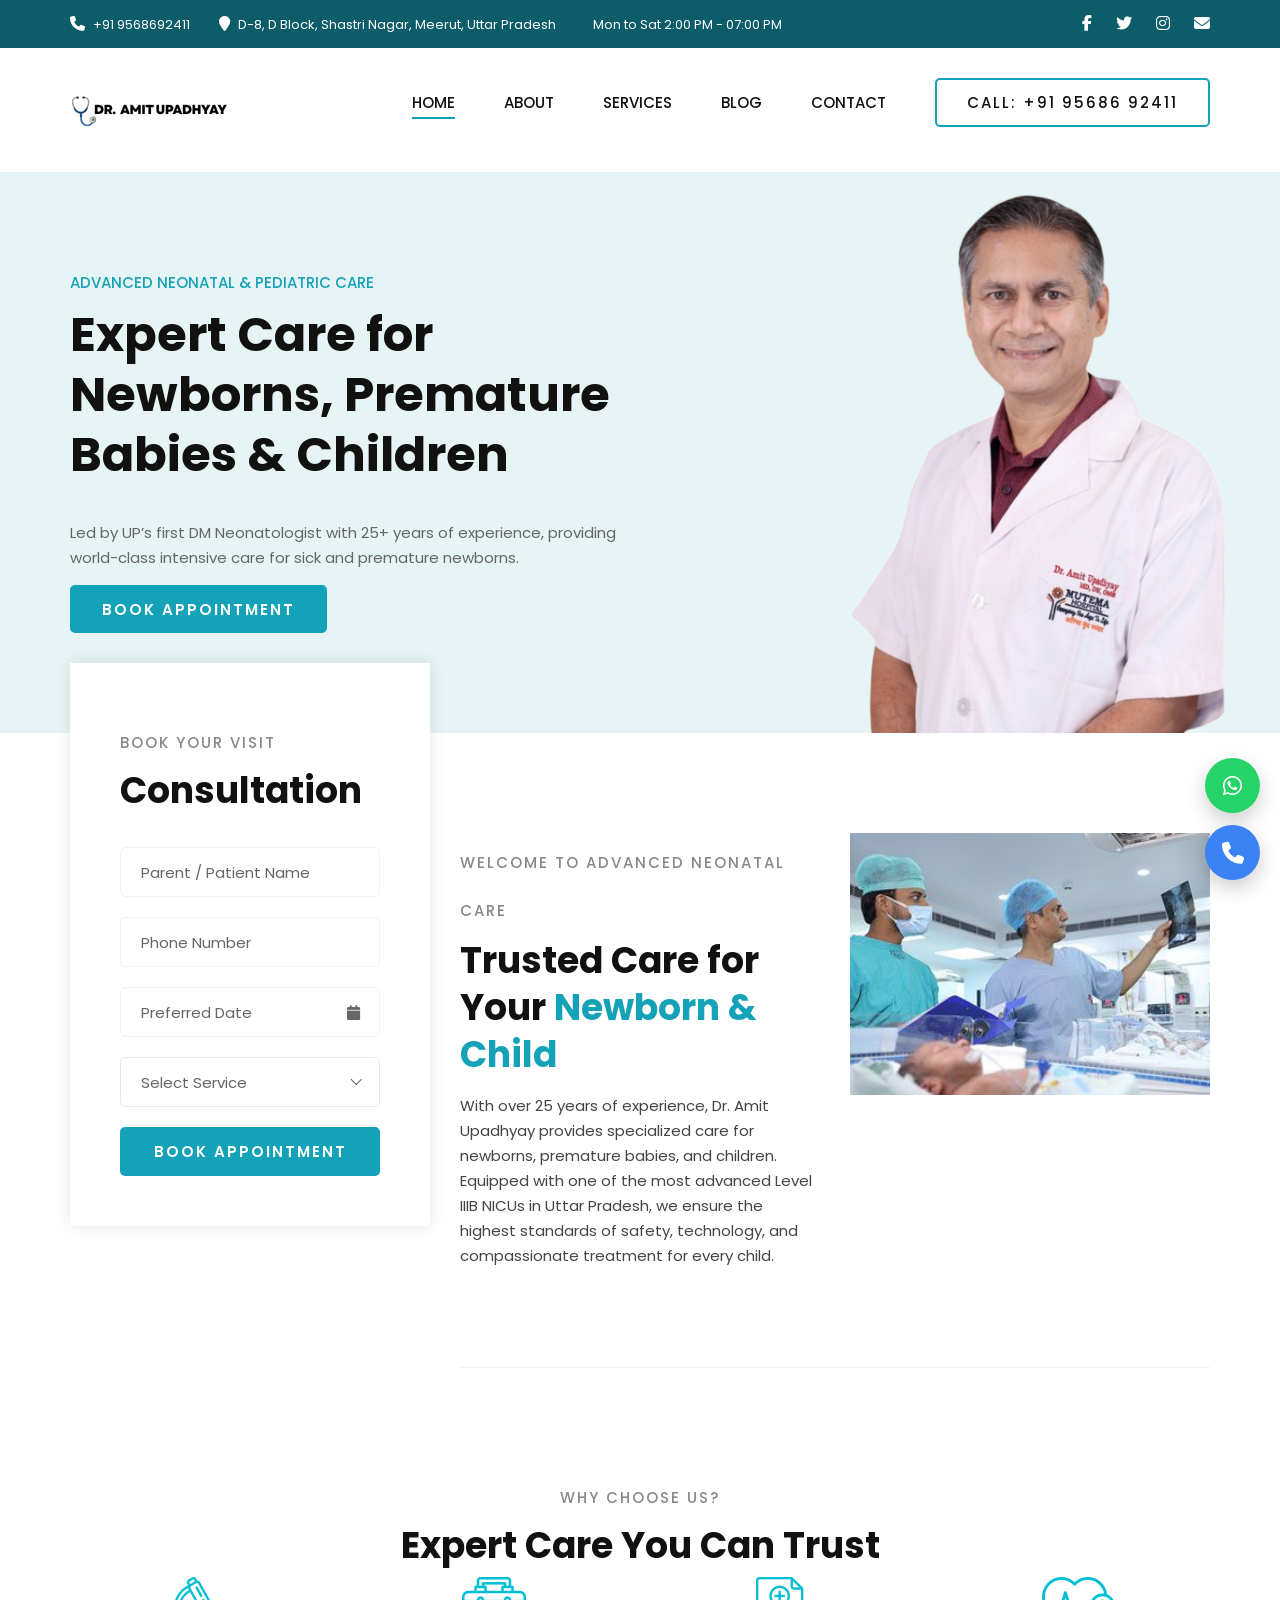
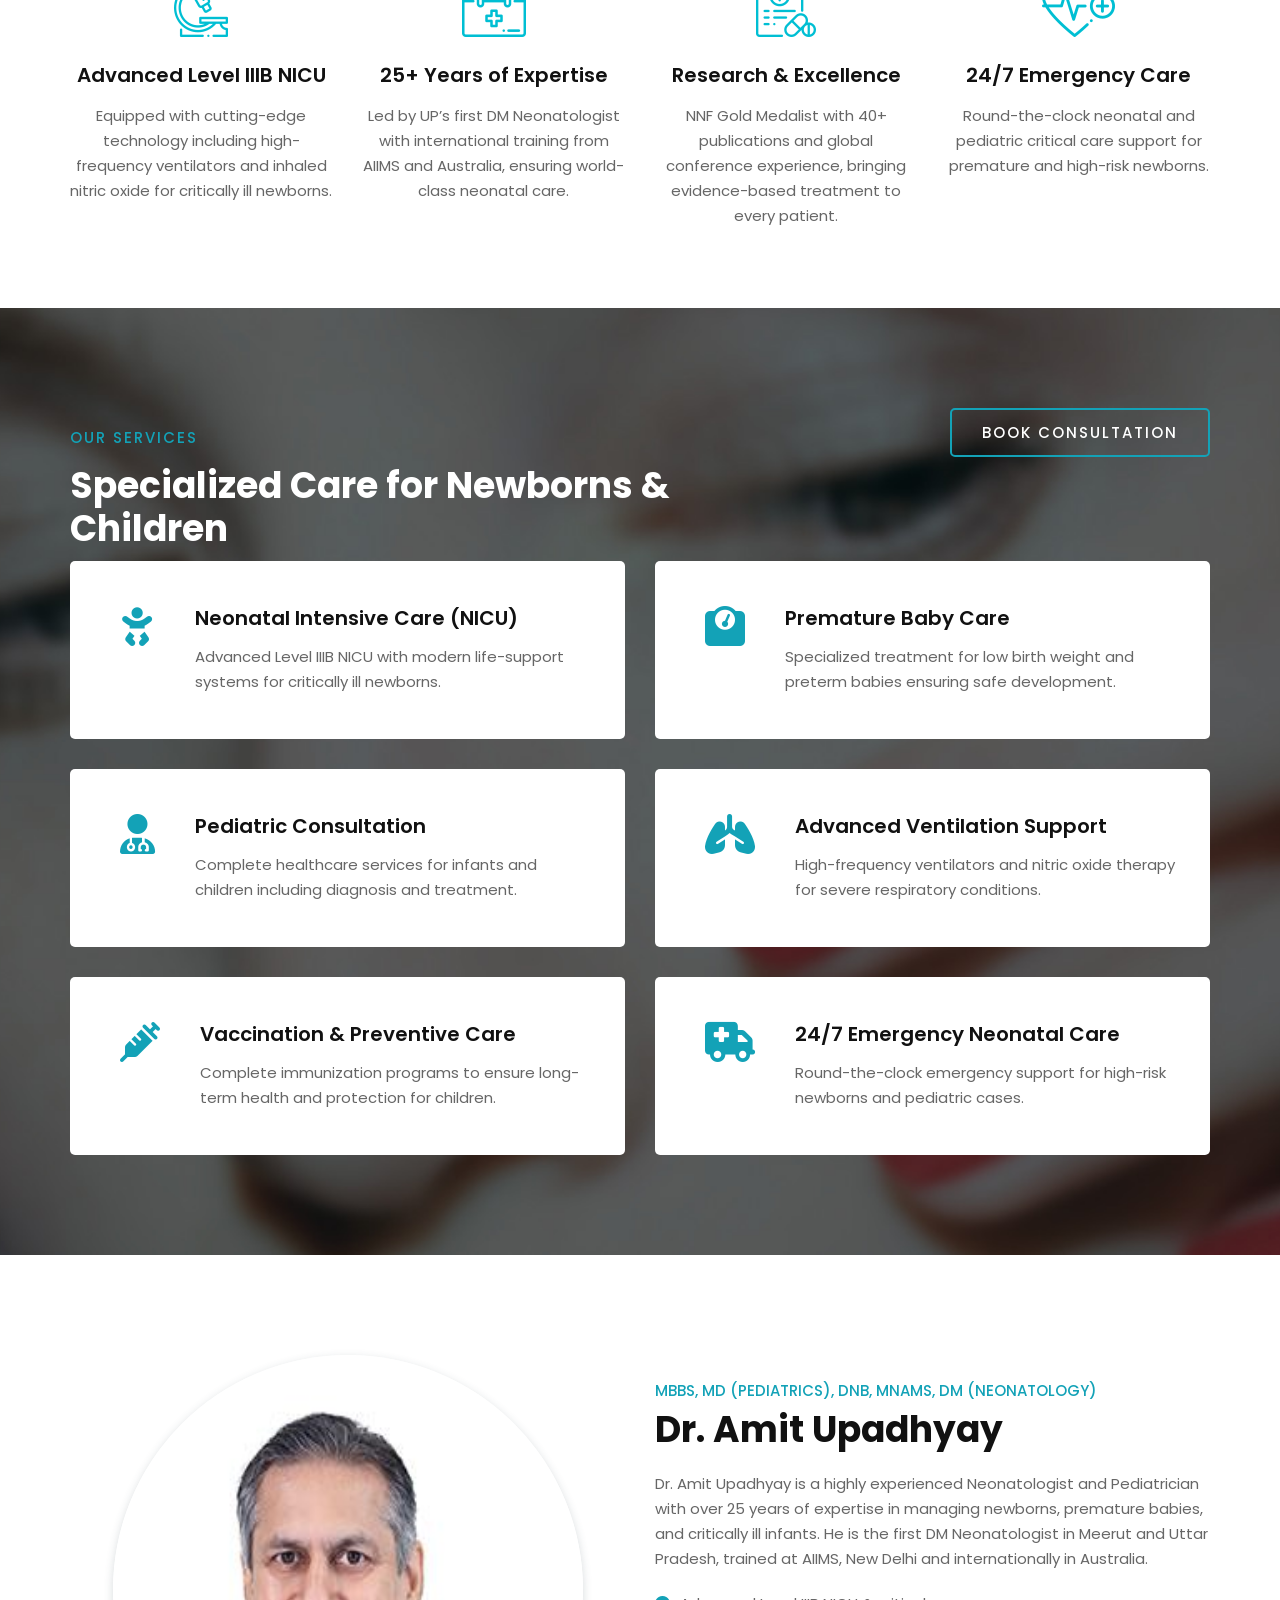
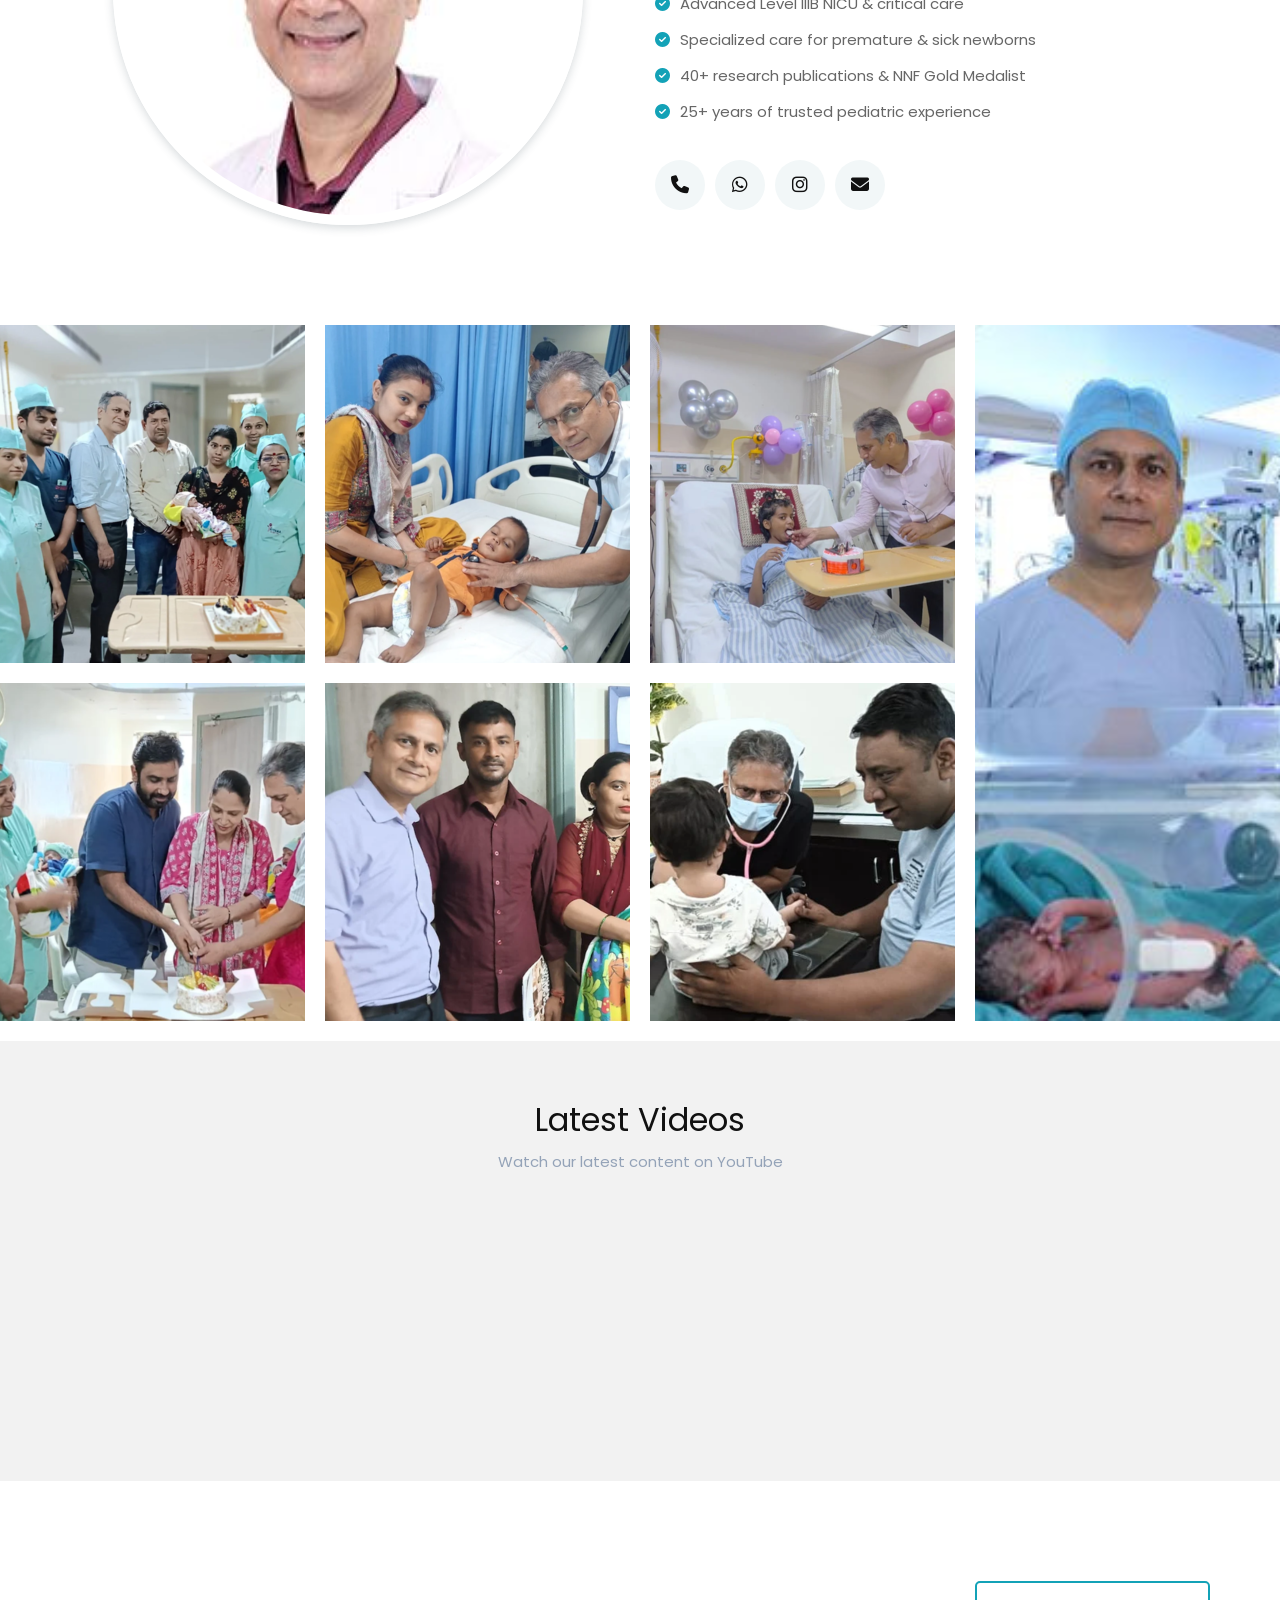
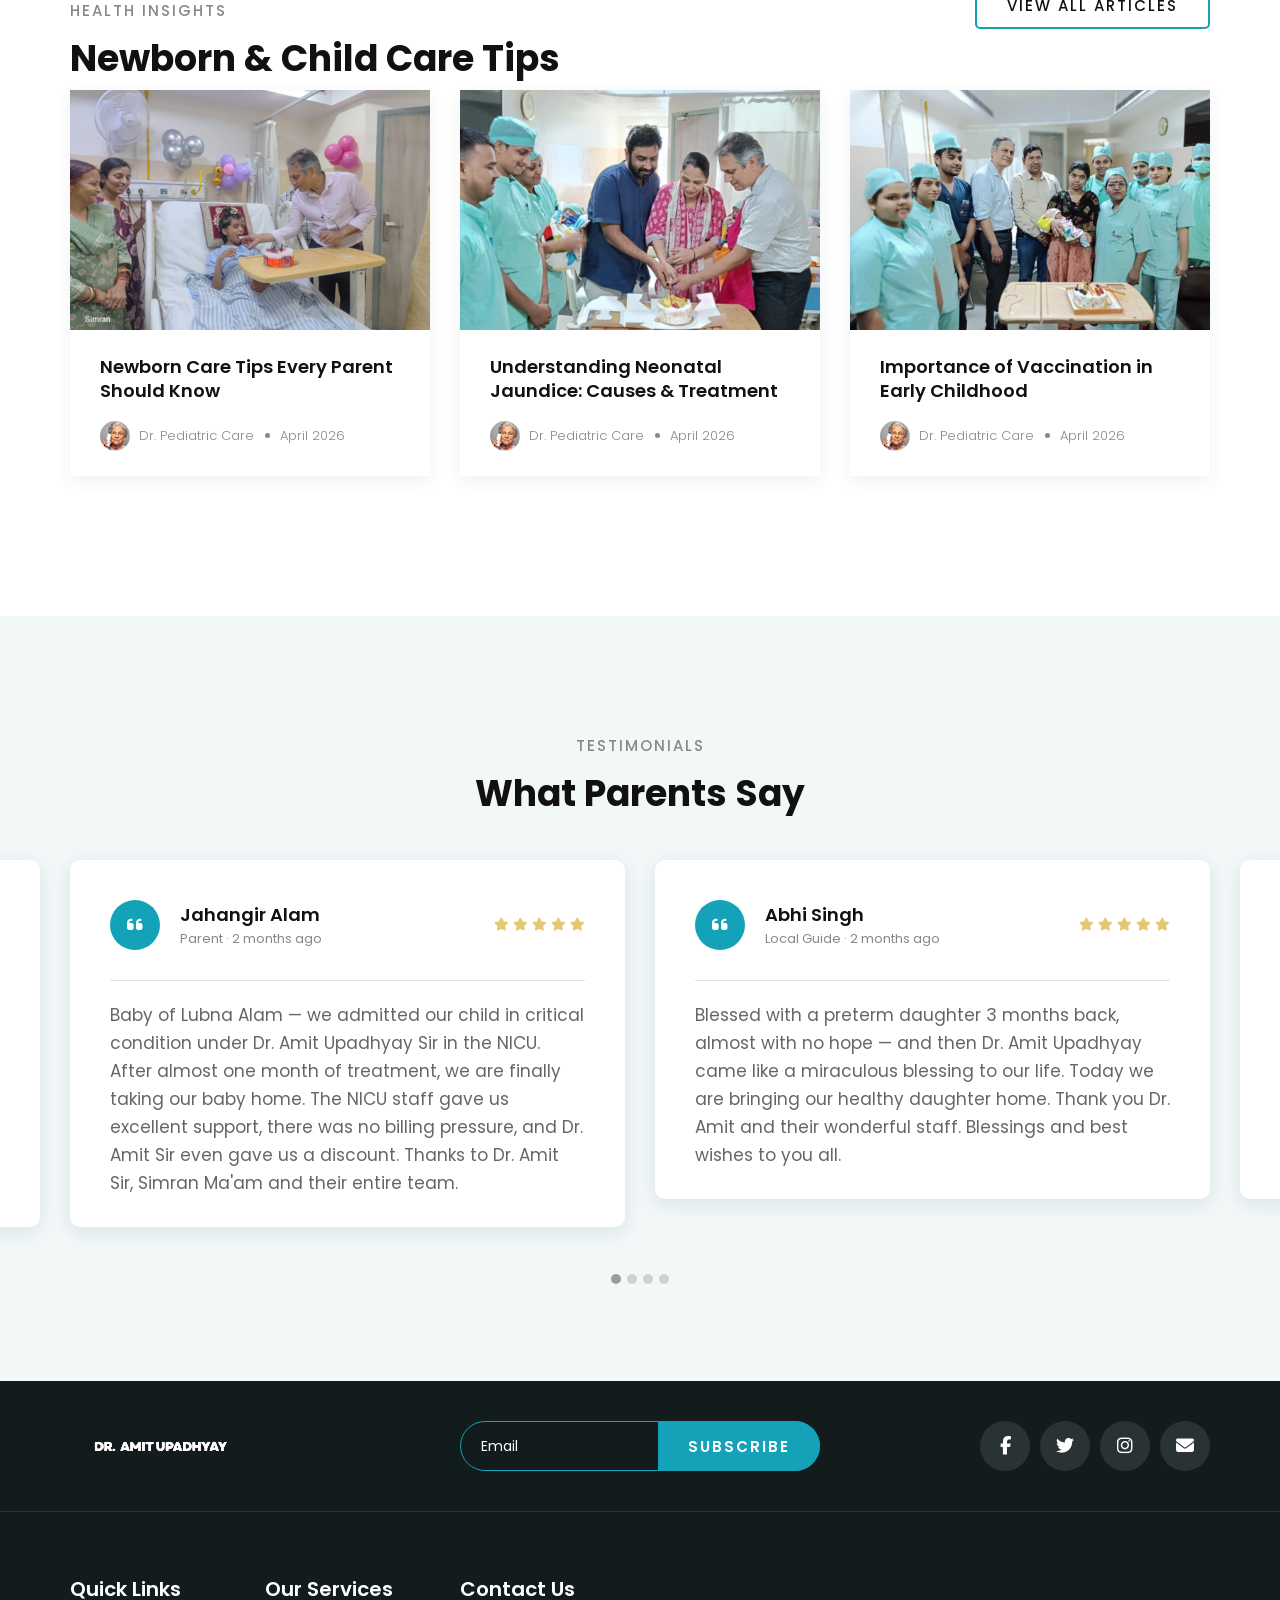
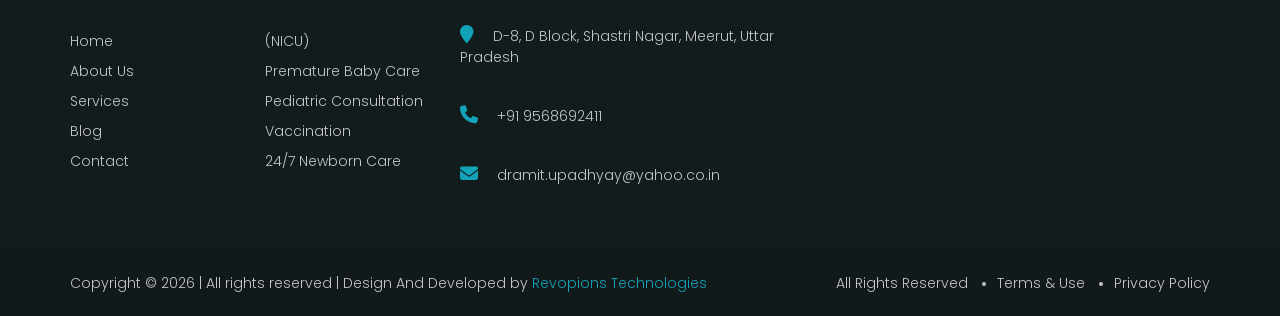
==== commit 1c996d56: "updated project files" ====
--- a/index.html
+++ b/index.html
@@ -566,8 +566,8 @@
     </style>
     <!-- YT End -->
 
-    <!-- Latest News Begin -->
-    <section class="latest spad">
+    <!-- Blog Section Begin -->
+    <section class="blog spad">
         <div class="container">
             <div class="row">
                 <div class="col-lg-8 col-md-8 col-sm-6">
@@ -582,262 +582,269 @@
                     </div>
                 </div>
             </div>
-
-            <div class="row">
+            <div class="row">
+
                 <!-- Blog 1 -->
                 <div class="col-lg-4 col-md-6 col-sm-6">
-                    <div class="latest__item">
-                        <h5>
-                            <a href="#">Essential Care Tips for Premature Babies Every Parent Should Know</a>
-                        </h5>
-                        <p>Learn how to care for preterm babies, including feeding, warmth, and infection prevention for healthy growth.</p>
-                        <ul>
-                            <li><img src="img/blog/blog-author.jpg" alt=""> Dr. Amit Upadhyay</li>
-                            <li>Updated 2026</li>
-                        </ul>
+                    <div class="blog__item">
+                        <div class="blog__item__pic">
+                            <img src="img/dr/g3.png" alt="">
+                        </div>
+                        <div class="blog__item__text">
+                            <h5><a href="blog-details.html">Newborn Care Tips Every Parent Should Know</a></h5>
+                            <ul>
+                                <li><img src="img/blog/blog-author.jpg" alt=""> Dr. Pediatric Care</li>
+                                <li>April 2026</li>
+                            </ul>
+                        </div>
                     </div>
                 </div>
 
                 <!-- Blog 2 -->
                 <div class="col-lg-4 col-md-6 col-sm-6">
-                    <div class="latest__item">
-                        <h5>
-                            <a href="#">When Does Your Newborn Need NICU Care? Signs Parents Must Know</a>
-                        </h5>
-                        <p>Understand the early warning signs and conditions where advanced neonatal intensive care becomes necessary.</p>
-                        <ul>
-                            <li><img src="img/blog/blog-author.jpg" alt=""> Dr. Amit Upadhyay</li>
-                            <li>Updated 2026</li>
-                        </ul>
+                    <div class="blog__item">
+                        <div class="blog__item__pic">
+                            <img src="img/dr/g4.png" alt="">
+                        </div>
+                        <div class="blog__item__text">
+                            <h5><a href="blog-details.html">Understanding Neonatal Jaundice: Causes & Treatment</a></h5>
+                            <ul>
+                                <li><img src="img/blog/blog-author.jpg" alt=""> Dr. Pediatric Care</li>
+                                <li>April 2026</li>
+                            </ul>
+                        </div>
                     </div>
                 </div>
 
                 <!-- Blog 3 -->
                 <div class="col-lg-4 col-md-6 col-sm-6">
-                    <div class="latest__item">
-                        <h5>
-                            <a href="#">Complete Vaccination Guide for Infants & Children</a>
-                        </h5>
-                        <p>A simple guide for parents to understand vaccination schedules and protect children from serious diseases.</p>
-                        <ul>
-                            <li><img src="img/blog/blog-author.jpg" alt=""> Dr. Amit Upadhyay</li>
-                            <li>Updated 2026</li>
-                        </ul>
-                    </div>
-                </div>
+                    <div class="blog__item">
+                        <div class="blog__item__pic">
+                            <img src="img/dr/g1.png" alt="">
+                        </div>
+                        <div class="blog__item__text">
+                            <h5><a href="blog-details.html">Importance of Vaccination in Early Childhood</a></h5>
+                            <ul>
+                                <li><img src="img/blog/blog-author.jpg" alt=""> Dr. Pediatric Care</li>
+                                <li>April 2026</li>
+                            </ul>
+                        </div>
+                    </div>
+                </div>
+
             </div>
         </div>
     </section>
-    <!-- Latest News End -->
+    <!-- Blog Section End -->
 
     <!-- Testimonials Section Begin -->
     <section class="testimonials spad">
-    <div class="container">
-        <div class="row">
-            <div class="col-lg-12 text-center">
-                <div class="section-title">
-                    <span>Testimonials</span>
-                    <h2>What Parents Say</h2>
-                </div>
-            </div>
-        </div>
-
-        <div class="row">
-            <div class="testimonial__slider owl-carousel">
-
-                <!-- Testimonial 1 - Jahangir Alam -->
-                <div class="col-lg-6">
-                    <a href="https://www.google.com/search?num=10&sca_esv=c153a4e0857361d4&rlz=1C1VDKB_enIN1126IN1126&sxsrf=ANbL-n6lsd-fg8_pZy_yNipjqjLinYR3Yg:1776939264808&kgmid=/g/11y63w8z1f&q=Dr.+Amit+Upadhyay+%7C+Best+Sr.+Pediatrician,+Child+Specialist+Doctor+in+Meerut+%7C&shndl=30&source=sh/x/loc/uni/m1/1&kgs=5aea14d2b9567395&utm_source=sh/x/loc/uni/m1/1#lrd=0x390c655c8c1fe40f:0x22cd1a0a6c203116,3,,,," target="_blank" style="text-decoration: none; color: inherit;">
-                        <div class="testimonial__item">
-                            <div class="testimonial__author">
-                                <div class="testimonial__author__icon">
-                                    <i class="fa-solid fa-quote-left"></i>
-                                </div>
-                                <div class="testimonial__author__text">
-                                    <h5>Jahangir Alam</h5>
-                                    <span>Parent · 2 months ago</span>
-                                </div>
+        <div class="container">
+            <div class="row">
+                <div class="col-lg-12 text-center">
+                    <div class="section-title">
+                        <span>Testimonials</span>
+                        <h2>What Parents Say</h2>
+                    </div>
+                </div>
+            </div>
+
+            <div class="row">
+                <div class="testimonial__slider owl-carousel">
+
+                    <!-- Testimonial 1 - Jahangir Alam -->
+                    <div class="col-lg-6">
+                        <a href="https://www.google.com/search?num=10&sca_esv=c153a4e0857361d4&rlz=1C1VDKB_enIN1126IN1126&sxsrf=ANbL-n6lsd-fg8_pZy_yNipjqjLinYR3Yg:1776939264808&kgmid=/g/11y63w8z1f&q=Dr.+Amit+Upadhyay+%7C+Best+Sr.+Pediatrician,+Child+Specialist+Doctor+in+Meerut+%7C&shndl=30&source=sh/x/loc/uni/m1/1&kgs=5aea14d2b9567395&utm_source=sh/x/loc/uni/m1/1#lrd=0x390c655c8c1fe40f:0x22cd1a0a6c203116,3,,,," target="_blank" style="text-decoration: none; color: inherit;">
+                            <div class="testimonial__item">
+                                <div class="testimonial__author">
+                                    <div class="testimonial__author__icon">
+                                        <i class="fa-solid fa-quote-left"></i>
+                                    </div>
+                                    <div class="testimonial__author__text">
+                                        <h5>Jahangir Alam</h5>
+                                        <span>Parent · 2 months ago</span>
+                                    </div>
+                                </div>
+                                <div class="rating">
+                                    <i class="fa-solid fa-star"></i>
+                                    <i class="fa-solid fa-star"></i>
+                                    <i class="fa-solid fa-star"></i>
+                                    <i class="fa-solid fa-star"></i>
+                                    <i class="fa-solid fa-star"></i>
+                                </div>
+                                <p>
+                                    Baby of Lubna Alam — we admitted our child in critical condition under Dr. Amit Upadhyay Sir in the NICU. After almost one month of treatment, we are finally taking our baby home. The NICU staff gave us excellent support, there was no billing pressure, and Dr. Amit Sir even gave us a discount. Thanks to Dr. Amit Sir, Simran Ma'am and their entire team.
+                                </p>
                             </div>
-                            <div class="rating">
-                                <i class="fa-solid fa-star"></i>
-                                <i class="fa-solid fa-star"></i>
-                                <i class="fa-solid fa-star"></i>
-                                <i class="fa-solid fa-star"></i>
-                                <i class="fa-solid fa-star"></i>
+                        </a>
+                    </div>
+
+                    <!-- Testimonial 2 - Abhi Singh -->
+                    <div class="col-lg-6">
+                        <a href="https://www.google.com/search?num=10&sca_esv=c153a4e0857361d4&rlz=1C1VDKB_enIN1126IN1126&sxsrf=ANbL-n6lsd-fg8_pZy_yNipjqjLinYR3Yg:1776939264808&kgmid=/g/11y63w8z1f&q=Dr.+Amit+Upadhyay+%7C+Best+Sr.+Pediatrician,+Child+Specialist+Doctor+in+Meerut+%7C&shndl=30&source=sh/x/loc/uni/m1/1&kgs=5aea14d2b9567395&utm_source=sh/x/loc/uni/m1/1#lrd=0x390c655c8c1fe40f:0x22cd1a0a6c203116,3,,,," target="_blank" style="text-decoration: none; color: inherit;">
+                            <div class="testimonial__item">
+                                <div class="testimonial__author">
+                                    <div class="testimonial__author__icon">
+                                        <i class="fa-solid fa-quote-left"></i>
+                                    </div>
+                                    <div class="testimonial__author__text">
+                                        <h5>Abhi Singh</h5>
+                                        <span>Local Guide · 2 months ago</span>
+                                    </div>
+                                </div>
+                                <div class="rating">
+                                    <i class="fa-solid fa-star"></i>
+                                    <i class="fa-solid fa-star"></i>
+                                    <i class="fa-solid fa-star"></i>
+                                    <i class="fa-solid fa-star"></i>
+                                    <i class="fa-solid fa-star"></i>
+                                </div>
+                                <p>
+                                    Blessed with a preterm daughter 3 months back, almost with no hope — and then Dr. Amit Upadhyay came like a miraculous blessing to our life. Today we are bringing our healthy daughter home. Thank you Dr. Amit and their wonderful staff. Blessings and best wishes to you all.
+                                </p>
                             </div>
-                            <p>
-                                Baby of Lubna Alam — we admitted our child in critical condition under Dr. Amit Upadhyay Sir in the NICU. After almost one month of treatment, we are finally taking our baby home. The NICU staff gave us excellent support, there was no billing pressure, and Dr. Amit Sir even gave us a discount. Thanks to Dr. Amit Sir, Simran Ma'am and their entire team.
-                            </p>
-                        </div>
-                    </a>
-                </div>
-
-                <!-- Testimonial 2 - Abhi Singh -->
-                <div class="col-lg-6">
-                    <a href="https://www.google.com/search?num=10&sca_esv=c153a4e0857361d4&rlz=1C1VDKB_enIN1126IN1126&sxsrf=ANbL-n6lsd-fg8_pZy_yNipjqjLinYR3Yg:1776939264808&kgmid=/g/11y63w8z1f&q=Dr.+Amit+Upadhyay+%7C+Best+Sr.+Pediatrician,+Child+Specialist+Doctor+in+Meerut+%7C&shndl=30&source=sh/x/loc/uni/m1/1&kgs=5aea14d2b9567395&utm_source=sh/x/loc/uni/m1/1#lrd=0x390c655c8c1fe40f:0x22cd1a0a6c203116,3,,,," target="_blank" style="text-decoration: none; color: inherit;">
-                        <div class="testimonial__item">
-                            <div class="testimonial__author">
-                                <div class="testimonial__author__icon">
-                                    <i class="fa-solid fa-quote-left"></i>
-                                </div>
-                                <div class="testimonial__author__text">
-                                    <h5>Abhi Singh</h5>
-                                    <span>Local Guide · 2 months ago</span>
-                                </div>
+                        </a>
+                    </div>
+
+                    <!-- Testimonial 3 - Bhavyankit Tyagi -->
+                    <div class="col-lg-6">
+                        <a href="https://www.google.com/search?num=10&sca_esv=c153a4e0857361d4&rlz=1C1VDKB_enIN1126IN1126&sxsrf=ANbL-n6lsd-fg8_pZy_yNipjqjLinYR3Yg:1776939264808&kgmid=/g/11y63w8z1f&q=Dr.+Amit+Upadhyay+%7C+Best+Sr.+Pediatrician,+Child+Specialist+Doctor+in+Meerut+%7C&shndl=30&source=sh/x/loc/uni/m1/1&kgs=5aea14d2b9567395&utm_source=sh/x/loc/uni/m1/1#lrd=0x390c655c8c1fe40f:0x22cd1a0a6c203116,3,,,," target="_blank" style="text-decoration: none; color: inherit;">
+                            <div class="testimonial__item">
+                                <div class="testimonial__author">
+                                    <div class="testimonial__author__icon">
+                                        <i class="fa-solid fa-quote-left"></i>
+                                    </div>
+                                    <div class="testimonial__author__text">
+                                        <h5>Bhavyankit Tyagi</h5>
+                                        <span>Parent · 5 months ago</span>
+                                    </div>
+                                </div>
+                                <div class="rating">
+                                    <i class="fa-solid fa-star"></i>
+                                    <i class="fa-solid fa-star"></i>
+                                    <i class="fa-solid fa-star"></i>
+                                    <i class="fa-solid fa-star"></i>
+                                    <i class="fa-solid fa-star"></i>
+                                </div>
+                                <p>
+                                    At the time of delivery, my baby had a lung infection, so we took the baby to Nutrima Hospital, Meerut, to Dr. Amit Upadhyay. He diagnosed and treated our baby very well. Thank you, Sir — you are such a great person! The hospital is not very costly, and the staff is also very good.
+                                </p>
                             </div>
-                            <div class="rating">
-                                <i class="fa-solid fa-star"></i>
-                                <i class="fa-solid fa-star"></i>
-                                <i class="fa-solid fa-star"></i>
-                                <i class="fa-solid fa-star"></i>
-                                <i class="fa-solid fa-star"></i>
+                        </a>
+                    </div>
+
+                    <!-- Testimonial 4 - Gaurav Verma -->
+                    <div class="col-lg-6">
+                        <a href="https://www.google.com/search?num=10&sca_esv=c153a4e0857361d4&rlz=1C1VDKB_enIN1126IN1126&sxsrf=ANbL-n6lsd-fg8_pZy_yNipjqjLinYR3Yg:1776939264808&kgmid=/g/11y63w8z1f&q=Dr.+Amit+Upadhyay+%7C+Best+Sr.+Pediatrician,+Child+Specialist+Doctor+in+Meerut+%7C&shndl=30&source=sh/x/loc/uni/m1/1&kgs=5aea14d2b9567395&utm_source=sh/x/loc/uni/m1/1#lrd=0x390c655c8c1fe40f:0x22cd1a0a6c203116,3,,,," target="_blank" style="text-decoration: none; color: inherit;">
+                            <div class="testimonial__item">
+                                <div class="testimonial__author">
+                                    <div class="testimonial__author__icon">
+                                        <i class="fa-solid fa-quote-left"></i>
+                                    </div>
+                                    <div class="testimonial__author__text">
+                                        <h5>Gaurav Verma</h5>
+                                        <span>Parent · 6 months ago</span>
+                                    </div>
+                                </div>
+                                <div class="rating">
+                                    <i class="fa-solid fa-star"></i>
+                                    <i class="fa-solid fa-star"></i>
+                                    <i class="fa-solid fa-star"></i>
+                                    <i class="fa-solid fa-star"></i>
+                                    <i class="fa-solid fa-star"></i>
+                                </div>
+                                <p>
+                                    I consider Nutema Hospital to be the best hospital, and I'm especially grateful for Dr. Anupama Upadhyaya, Dr. Amit Upadhyaya and Dr. Priyanka Gupta. For us they are nothing less than a God-sent angel. The hospital is well-maintained, with excellent facilities and a hygienic and supportive staff.
+                                </p>
                             </div>
-                            <p>
-                                Blessed with a preterm daughter 3 months back, almost with no hope — and then Dr. Amit Upadhyay came like a miraculous blessing to our life. Today we are bringing our healthy daughter home. Thank you Dr. Amit and their wonderful staff. Blessings and best wishes to you all.
-                            </p>
-                        </div>
-                    </a>
-                </div>
-
-                <!-- Testimonial 3 - Bhavyankit Tyagi -->
-                <div class="col-lg-6">
-                    <a href="https://www.google.com/search?num=10&sca_esv=c153a4e0857361d4&rlz=1C1VDKB_enIN1126IN1126&sxsrf=ANbL-n6lsd-fg8_pZy_yNipjqjLinYR3Yg:1776939264808&kgmid=/g/11y63w8z1f&q=Dr.+Amit+Upadhyay+%7C+Best+Sr.+Pediatrician,+Child+Specialist+Doctor+in+Meerut+%7C&shndl=30&source=sh/x/loc/uni/m1/1&kgs=5aea14d2b9567395&utm_source=sh/x/loc/uni/m1/1#lrd=0x390c655c8c1fe40f:0x22cd1a0a6c203116,3,,,," target="_blank" style="text-decoration: none; color: inherit;">
-                        <div class="testimonial__item">
-                            <div class="testimonial__author">
-                                <div class="testimonial__author__icon">
-                                    <i class="fa-solid fa-quote-left"></i>
-                                </div>
-                                <div class="testimonial__author__text">
-                                    <h5>Bhavyankit Tyagi</h5>
-                                    <span>Parent · 5 months ago</span>
-                                </div>
+                        </a>
+                    </div>
+
+                    <!-- Testimonial 5 - Pooja Verma -->
+                    <div class="col-lg-6">
+                        <a href="https://www.google.com/search?num=10&sca_esv=c153a4e0857361d4&rlz=1C1VDKB_enIN1126IN1126&sxsrf=ANbL-n6lsd-fg8_pZy_yNipjqjLinYR3Yg:1776939264808&kgmid=/g/11y63w8z1f&q=Dr.+Amit+Upadhyay+%7C+Best+Sr.+Pediatrician,+Child+Specialist+Doctor+in+Meerut+%7C&shndl=30&source=sh/x/loc/uni/m1/1&kgs=5aea14d2b9567395&utm_source=sh/x/loc/uni/m1/1#lrd=0x390c655c8c1fe40f:0x22cd1a0a6c203116,3,,,," target="_blank" style="text-decoration: none; color: inherit;">
+                            <div class="testimonial__item">
+                                <div class="testimonial__author">
+                                    <div class="testimonial__author__icon">
+                                        <i class="fa-solid fa-quote-left"></i>
+                                    </div>
+                                    <div class="testimonial__author__text">
+                                        <h5>Pooja Verma</h5>
+                                        <span>Mother · 5 months ago</span>
+                                    </div>
+                                </div>
+                                <div class="rating">
+                                    <i class="fa-solid fa-star"></i>
+                                    <i class="fa-solid fa-star"></i>
+                                    <i class="fa-solid fa-star"></i>
+                                    <i class="fa-solid fa-star"></i>
+                                    <i class="fa-solid fa-star"></i>
+                                </div>
+                                <p>
+                                    My son Shivansh Sirohi, 14 months old, got hospitalized here at Nutima under Dr. Amit Upadhyay Sir. Now he is better and we have been discharged too. Amit Sir is a really very kind person and his behaviour and treatment is excellent. Thank you Sir for saving the life of our child.
+                                </p>
                             </div>
-                            <div class="rating">
-                                <i class="fa-solid fa-star"></i>
-                                <i class="fa-solid fa-star"></i>
-                                <i class="fa-solid fa-star"></i>
-                                <i class="fa-solid fa-star"></i>
-                                <i class="fa-solid fa-star"></i>
+                        </a>
+                    </div>
+
+                    <!-- Testimonial 6 - Shanawaz Ansari -->
+                    <div class="col-lg-6">
+                        <a href="https://www.google.com/search?num=10&sca_esv=c153a4e0857361d4&rlz=1C1VDKB_enIN1126IN1126&sxsrf=ANbL-n6lsd-fg8_pZy_yNipjqjLinYR3Yg:1776939264808&kgmid=/g/11y63w8z1f&q=Dr.+Amit+Upadhyay+%7C+Best+Sr.+Pediatrician,+Child+Specialist+Doctor+in+Meerut+%7C&shndl=30&source=sh/x/loc/uni/m1/1&kgs=5aea14d2b9567395&utm_source=sh/x/loc/uni/m1/1#lrd=0x390c655c8c1fe40f:0x22cd1a0a6c203116,3,,,," target="_blank" style="text-decoration: none; color: inherit;">
+                            <div class="testimonial__item">
+                                <div class="testimonial__author">
+                                    <div class="testimonial__author__icon">
+                                        <i class="fa-solid fa-quote-left"></i>
+                                    </div>
+                                    <div class="testimonial__author__text">
+                                        <h5>Shanawaz Ansari</h5>
+                                        <span>Parent · 3 months ago</span>
+                                    </div>
+                                </div>
+                                <div class="rating">
+                                    <i class="fa-solid fa-star"></i>
+                                    <i class="fa-solid fa-star"></i>
+                                    <i class="fa-solid fa-star"></i>
+                                    <i class="fa-solid fa-star"></i>
+                                    <i class="fa-solid fa-star"></i>
+                                </div>
+                                <p>
+                                    My baby was born weighing only 950 grams at 6 months 10 days. We admitted him at Nutema under Dr. Amit Upadhyay. He treated our baby very well — even when my family could not always be present. Today I am taking my baby home. Dr. Amit gave great support in billing too. Heartfelt thanks to Dr. Amit and his entire team.
+                                </p>
                             </div>
-                            <p>
-                                At the time of delivery, my baby had a lung infection, so we took the baby to Nutrima Hospital, Meerut, to Dr. Amit Upadhyay. He diagnosed and treated our baby very well. Thank you, Sir — you are such a great person! The hospital is not very costly, and the staff is also very good.
-                            </p>
-                        </div>
-                    </a>
-                </div>
-
-                <!-- Testimonial 4 - Gaurav Verma -->
-                <div class="col-lg-6">
-                    <a href="https://www.google.com/search?num=10&sca_esv=c153a4e0857361d4&rlz=1C1VDKB_enIN1126IN1126&sxsrf=ANbL-n6lsd-fg8_pZy_yNipjqjLinYR3Yg:1776939264808&kgmid=/g/11y63w8z1f&q=Dr.+Amit+Upadhyay+%7C+Best+Sr.+Pediatrician,+Child+Specialist+Doctor+in+Meerut+%7C&shndl=30&source=sh/x/loc/uni/m1/1&kgs=5aea14d2b9567395&utm_source=sh/x/loc/uni/m1/1#lrd=0x390c655c8c1fe40f:0x22cd1a0a6c203116,3,,,," target="_blank" style="text-decoration: none; color: inherit;">
-                        <div class="testimonial__item">
-                            <div class="testimonial__author">
-                                <div class="testimonial__author__icon">
-                                    <i class="fa-solid fa-quote-left"></i>
-                                </div>
-                                <div class="testimonial__author__text">
-                                    <h5>Gaurav Verma</h5>
-                                    <span>Parent · 6 months ago</span>
-                                </div>
+                        </a>
+                    </div>
+
+                    <!-- Testimonial 7 - Ramandeep Singh -->
+                    <div class="col-lg-6">
+                        <a href="https://www.google.com/search?num=10&sca_esv=c153a4e0857361d4&rlz=1C1VDKB_enIN1126IN1126&sxsrf=ANbL-n6lsd-fg8_pZy_yNipjqjLinYR3Yg:1776939264808&kgmid=/g/11y63w8z1f&q=Dr.+Amit+Upadhyay+%7C+Best+Sr.+Pediatrician,+Child+Specialist+Doctor+in+Meerut+%7C&shndl=30&source=sh/x/loc/uni/m1/1&kgs=5aea14d2b9567395&utm_source=sh/x/loc/uni/m1/1#lrd=0x390c655c8c1fe40f:0x22cd1a0a6c203116,3,,,," target="_blank" style="text-decoration: none; color: inherit;">
+                            <div class="testimonial__item">
+                                <div class="testimonial__author">
+                                    <div class="testimonial__author__icon">
+                                        <i class="fa-solid fa-quote-left"></i>
+                                    </div>
+                                    <div class="testimonial__author__text">
+                                        <h5>Ramandeep Singh</h5>
+                                        <span>Parent · 4 months ago</span>
+                                    </div>
+                                </div>
+                                <div class="rating">
+                                    <i class="fa-solid fa-star"></i>
+                                    <i class="fa-solid fa-star"></i>
+                                    <i class="fa-solid fa-star"></i>
+                                    <i class="fa-solid fa-star"></i>
+                                    <i class="fa-solid fa-star"></i>
+                                </div>
+                                <p>
+                                    Both my children were admitted under Dr. Amit Upadhyay Ji. My first baby is being discharged today and I am very happy. The treatment was excellent and Amit Sir listened to us with great care. He also gave a good discount. The entire staff feels like family. Thank you so much Dr. Amit Sir and your whole team.
+                                </p>
                             </div>
-                            <div class="rating">
-                                <i class="fa-solid fa-star"></i>
-                                <i class="fa-solid fa-star"></i>
-                                <i class="fa-solid fa-star"></i>
-                                <i class="fa-solid fa-star"></i>
-                                <i class="fa-solid fa-star"></i>
-                            </div>
-                            <p>
-                                I consider Nutema Hospital to be the best hospital, and I'm especially grateful for Dr. Anupama Upadhyaya, Dr. Amit Upadhyaya and Dr. Priyanka Gupta. For us they are nothing less than a God-sent angel. The hospital is well-maintained, with excellent facilities and a hygienic and supportive staff.
-                            </p>
-                        </div>
-                    </a>
-                </div>
-
-                <!-- Testimonial 5 - Pooja Verma -->
-                <div class="col-lg-6">
-                    <a href="https://www.google.com/search?num=10&sca_esv=c153a4e0857361d4&rlz=1C1VDKB_enIN1126IN1126&sxsrf=ANbL-n6lsd-fg8_pZy_yNipjqjLinYR3Yg:1776939264808&kgmid=/g/11y63w8z1f&q=Dr.+Amit+Upadhyay+%7C+Best+Sr.+Pediatrician,+Child+Specialist+Doctor+in+Meerut+%7C&shndl=30&source=sh/x/loc/uni/m1/1&kgs=5aea14d2b9567395&utm_source=sh/x/loc/uni/m1/1#lrd=0x390c655c8c1fe40f:0x22cd1a0a6c203116,3,,,," target="_blank" style="text-decoration: none; color: inherit;">
-                        <div class="testimonial__item">
-                            <div class="testimonial__author">
-                                <div class="testimonial__author__icon">
-                                    <i class="fa-solid fa-quote-left"></i>
-                                </div>
-                                <div class="testimonial__author__text">
-                                    <h5>Pooja Verma</h5>
-                                    <span>Mother · 5 months ago</span>
-                                </div>
-                            </div>
-                            <div class="rating">
-                                <i class="fa-solid fa-star"></i>
-                                <i class="fa-solid fa-star"></i>
-                                <i class="fa-solid fa-star"></i>
-                                <i class="fa-solid fa-star"></i>
-                                <i class="fa-solid fa-star"></i>
-                            </div>
-                            <p>
-                                My son Shivansh Sirohi, 14 months old, got hospitalized here at Nutima under Dr. Amit Upadhyay Sir. Now he is better and we have been discharged too. Amit Sir is a really very kind person and his behaviour and treatment is excellent. Thank you Sir for saving the life of our child.
-                            </p>
-                        </div>
-                    </a>
-                </div>
-
-                <!-- Testimonial 6 - Shanawaz Ansari -->
-                <div class="col-lg-6">
-                    <a href="https://www.google.com/search?num=10&sca_esv=c153a4e0857361d4&rlz=1C1VDKB_enIN1126IN1126&sxsrf=ANbL-n6lsd-fg8_pZy_yNipjqjLinYR3Yg:1776939264808&kgmid=/g/11y63w8z1f&q=Dr.+Amit+Upadhyay+%7C+Best+Sr.+Pediatrician,+Child+Specialist+Doctor+in+Meerut+%7C&shndl=30&source=sh/x/loc/uni/m1/1&kgs=5aea14d2b9567395&utm_source=sh/x/loc/uni/m1/1#lrd=0x390c655c8c1fe40f:0x22cd1a0a6c203116,3,,,," target="_blank" style="text-decoration: none; color: inherit;">
-                        <div class="testimonial__item">
-                            <div class="testimonial__author">
-                                <div class="testimonial__author__icon">
-                                    <i class="fa-solid fa-quote-left"></i>
-                                </div>
-                                <div class="testimonial__author__text">
-                                    <h5>Shanawaz Ansari</h5>
-                                    <span>Parent · 3 months ago</span>
-                                </div>
-                            </div>
-                            <div class="rating">
-                                <i class="fa-solid fa-star"></i>
-                                <i class="fa-solid fa-star"></i>
-                                <i class="fa-solid fa-star"></i>
-                                <i class="fa-solid fa-star"></i>
-                                <i class="fa-solid fa-star"></i>
-                            </div>
-                            <p>
-                                My baby was born weighing only 950 grams at 6 months 10 days. We admitted him at Nutema under Dr. Amit Upadhyay. He treated our baby very well — even when my family could not always be present. Today I am taking my baby home. Dr. Amit gave great support in billing too. Heartfelt thanks to Dr. Amit and his entire team.
-                            </p>
-                        </div>
-                    </a>
-                </div>
-
-                <!-- Testimonial 7 - Ramandeep Singh -->
-                <div class="col-lg-6">
-                    <a href="https://www.google.com/search?num=10&sca_esv=c153a4e0857361d4&rlz=1C1VDKB_enIN1126IN1126&sxsrf=ANbL-n6lsd-fg8_pZy_yNipjqjLinYR3Yg:1776939264808&kgmid=/g/11y63w8z1f&q=Dr.+Amit+Upadhyay+%7C+Best+Sr.+Pediatrician,+Child+Specialist+Doctor+in+Meerut+%7C&shndl=30&source=sh/x/loc/uni/m1/1&kgs=5aea14d2b9567395&utm_source=sh/x/loc/uni/m1/1#lrd=0x390c655c8c1fe40f:0x22cd1a0a6c203116,3,,,," target="_blank" style="text-decoration: none; color: inherit;">
-                        <div class="testimonial__item">
-                            <div class="testimonial__author">
-                                <div class="testimonial__author__icon">
-                                    <i class="fa-solid fa-quote-left"></i>
-                                </div>
-                                <div class="testimonial__author__text">
-                                    <h5>Ramandeep Singh</h5>
-                                    <span>Parent · 4 months ago</span>
-                                </div>
-                            </div>
-                            <div class="rating">
-                                <i class="fa-solid fa-star"></i>
-                                <i class="fa-solid fa-star"></i>
-                                <i class="fa-solid fa-star"></i>
-                                <i class="fa-solid fa-star"></i>
-                                <i class="fa-solid fa-star"></i>
-                            </div>
-                            <p>
-                                Both my children were admitted under Dr. Amit Upadhyay Ji. My first baby is being discharged today and I am very happy. The treatment was excellent and Amit Sir listened to us with great care. He also gave a good discount. The entire staff feels like family. Thank you so much Dr. Amit Sir and your whole team.
-                            </p>
-                        </div>
-                    </a>
-                </div>
-
-            </div>
-        </div>
-    </div>
-</section>
+                        </a>
+                    </div>
+
+                </div>
+            </div>
+        </div>
+    </section>
     <!-- Testimonials Section End -->
 
     <!-- Footer Section Begin -->
